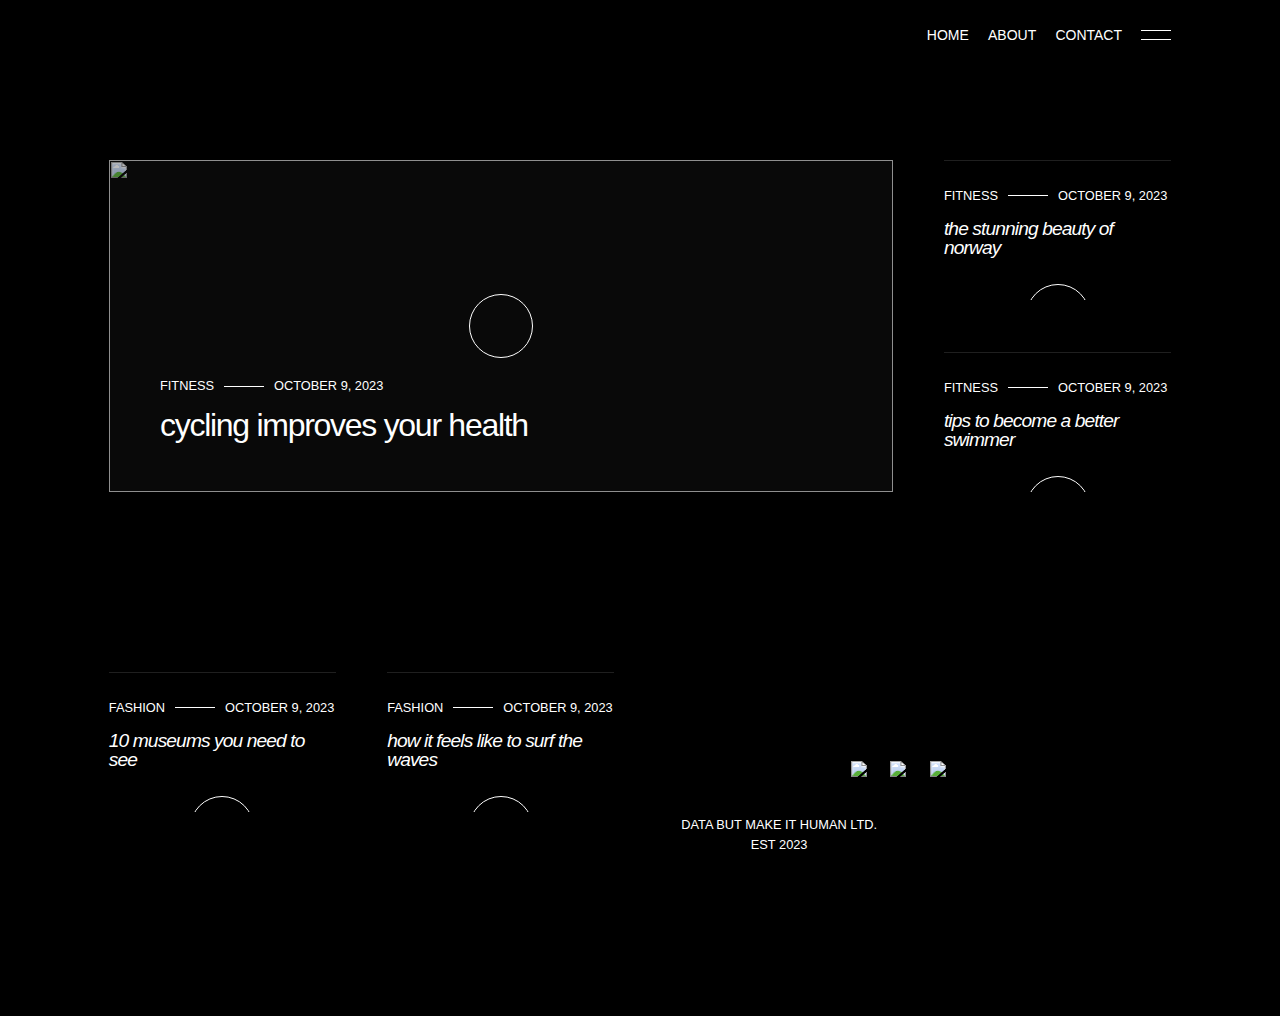
==== index.html @ ab01c40a "tabs updated. pages linked." ====
<!DOCTYPE html>
<html data-wf-domain="data-but-make-it-human.com" data-wf-page="65209054b1acf26632924b9d"
    data-wf-site="65209054b1acf26632924b4f">

<head>
    <meta charset="utf-8" />
    <title>Home | Data But Make It Human</title>
    <meta content="Home | Data But Make It Human" property="og:title" />
    <meta content="Home | Data But Make It Human" property="twitter:title" />
    <meta content="width=device-width, initial-scale=1" name="viewport" />
    <meta content="Webflow" name="generator" />
    <link
        href="css/style.css"
        rel="stylesheet" type="text/css" />
    <link href="https://fonts.googleapis.com" rel="preconnect" />
    <link href="https://fonts.gstatic.com" rel="preconnect" crossorigin="anonymous" />
    <script src="https://ajax.googleapis.com/ajax/libs/webfont/1.6.26/webfont.js" type="text/javascript"></script>
    <script type="text/javascript">
        WebFont.load({
            google: {
                families: ["Inter:regular,500,600,700", "League Spartan:regular"]
            }
        });
    </script>
    <script type="text/javascript">
        ! function (o, c) {
            var n = c.documentElement,
                t = " w-mod-";
            n.className += t + "js", ("ontouchstart" in o || o.DocumentTouch && c instanceof DocumentTouch) && (n
                .className += t + "touch")
        }(window, document);
    </script>
    <link href="https://uploads-ssl.webflow.com/65209054b1acf26632924b4f/65209054b1acf26632924c39_favicon.png"
        rel="shortcut icon" type="image/x-icon" />
    <link href="https://uploads-ssl.webflow.com/65209054b1acf26632924b4f/65209054b1acf26632924c3a_webclip.png"
        rel="apple-touch-icon" />
</head>

<body>
    <div>
        <div class="navbar"><a href="/index.html" class="hide-on-portrait w-inline-block"><img
                    src="https://uploads-ssl.webflow.com/65209054b1acf26632924b4f/65209ee79c62b75fd61c050f_DBMIH%20Web%20Logo%20Without%20Brain.png"
                    loading="lazy" width="Auto" alt="" class="nav-logo" /></a>
            <div class="align-horizontally"><a href="#" class="nav-link right-margin w-inline-block">
                    <div class="text-block">HOME</div>
                </a><a href="/about.html" target="_blank"
                    class="nav-link right-margin w-inline-block">
                    <div class="text-block-2">ABOUT</div>
                </a><a href="/contact.html" target="_blank"
                    class="nav-link right-margin hide-on-portrait w-inline-block">
                    <div class="text-block-3">CONTACT</div>
                </a>
                <div class="hamburger-wrap hide-on-portrait">
                    <div class="hamburger-bar top"></div>
                    <div class="hamburger-bar bottom"></div>
                </div>
            </div>
        </div>
        <div class="menu">
            <div class="menu-wrap">
                <div class="xs-margin">
                    <h2 class="_7-5vw-title _0-5-letter-spacing white _1">Search posts</h2>
                    <form action="/search" class="search w-form"><input type="search" class="search-input w-input"
                            maxlength="256" name="query" placeholder="Search by keyword and topic..." id="search"
                            required="" /><input type="submit" value="Search" class="button white w-button" /></form>
                </div>
                <div>
                    <h2 class="_7-5vw-title _0-5-letter-spacing white _2">Explore topic</h2>
                    <div class="_5-columns-grid _2vw-gap">
                        <div class="w-dyn-list">
                            <div role="list" class="w-dyn-items">
                                <div role="listitem" class="w-dyn-item"><a href="/category/books"
                                        class="category _1 w-inline-block">
                                        <div class="relative"><img
                                                src="https://uploads-ssl.webflow.com/65209054b1acf26632924bb5/65209054b1acf26632924ce2_toa-heftiba-C9WnRj-CZEk-unsplash.jpg"
                                                loading="lazy" alt="" class="_100-width" />
                                            <div class="hover-circle-wrapper">
                                                <div class="hover-circle"><img
                                                        src="https://uploads-ssl.webflow.com/610af3ee7c0d51075e13a0c1/610af3ee7c0d51cf7b13a134_arrow-top-right(24x24)%401x.svg"
                                                        loading="lazy" width="18" alt="" /></div>
                                            </div>
                                        </div>
                                        <h2 class="_2-5vw-title white small-margins">Books</h2>
                                        <p class="_100-paragraph white hide-on-mobile">Lorem Ipsum is simply dummy text
                                            of the printing and typesetting industry. </p>
                                    </a></div>
                            </div>
                        </div>
                        <div class="w-dyn-list">
                            <div role="list" class="w-dyn-items">
                                <div role="listitem" class="w-dyn-item"><a href="/category/fashion"
                                        class="category _2 w-inline-block">
                                        <div class="relative"><img
                                                src="https://uploads-ssl.webflow.com/65209054b1acf26632924bb5/65209054b1acf26632924ce4_christopher-campbell-wtZgw1nQ3FI-unsplash.jpg"
                                                loading="lazy" alt="" class="_100-width" />
                                            <div class="hover-circle-wrapper">
                                                <div class="hover-circle"><img
                                                        src="https://uploads-ssl.webflow.com/610af3ee7c0d51075e13a0c1/610af3ee7c0d51cf7b13a134_arrow-top-right(24x24)%401x.svg"
                                                        loading="lazy" width="18" alt="" /></div>
                                            </div>
                                        </div>
                                        <h2 class="_2-5vw-title white small-margins">Fashion</h2>
                                        <p class="_100-paragraph white hide-on-mobile">Lorem Ipsum is simply dummy text
                                            of the printing and typesetting industry. </p>
                                    </a></div>
                            </div>
                        </div>
                        <div class="w-dyn-list">
                            <div role="list" class="w-dyn-items">
                                <div role="listitem" class="w-dyn-item"><a href="/category/fitness"
                                        class="category _3 w-inline-block">
                                        <div class="relative"><img
                                                src="https://uploads-ssl.webflow.com/65209054b1acf26632924bb5/65209054b1acf26632924ce9_pexels-engin-akyurt-1478106%20(1)%201.jpg"
                                                loading="lazy" alt="" class="_100-width" />
                                            <div class="hover-circle-wrapper">
                                                <div class="hover-circle"><img
                                                        src="https://uploads-ssl.webflow.com/610af3ee7c0d51075e13a0c1/610af3ee7c0d51cf7b13a134_arrow-top-right(24x24)%401x.svg"
                                                        loading="lazy" width="18" alt="" /></div>
                                            </div>
                                        </div>
                                        <h2 class="_2-5vw-title white small-margins">Fitness</h2>
                                        <p class="_100-paragraph white hide-on-mobile">Lorem Ipsum is simply dummy text
                                            of the printing and typesetting industry. </p>
                                    </a></div>
                            </div>
                        </div>
                        <div class="w-dyn-list">
                            <div role="list" class="w-dyn-items">
                                <div role="listitem" class="w-dyn-item"><a href="/category/health"
                                        class="category _4 w-inline-block">
                                        <div class="relative"><img
                                                src="https://uploads-ssl.webflow.com/65209054b1acf26632924bb5/65209054b1acf26632924cea_dominik-kielbasa-JLwQktifkCk-unsplash.jpg"
                                                loading="lazy" alt="" class="_100-width" />
                                            <div class="hover-circle-wrapper">
                                                <div class="hover-circle"><img
                                                        src="https://uploads-ssl.webflow.com/610af3ee7c0d51075e13a0c1/610af3ee7c0d51cf7b13a134_arrow-top-right(24x24)%401x.svg"
                                                        loading="lazy" width="18" alt="" /></div>
                                            </div>
                                        </div>
                                        <h2 class="_2-5vw-title white small-margins">Health</h2>
                                        <p class="_100-paragraph white hide-on-mobile">Lorem Ipsum is simply dummy text
                                            of the printing and typesetting industry. </p>
                                    </a></div>
                            </div>
                        </div>
                        <div class="w-dyn-list">
                            <div role="list" class="w-dyn-items">
                                <div role="listitem" class="w-dyn-item"><a href="/category/travel"
                                        class="category _5 w-inline-block">
                                        <div class="relative"><img
                                                src="https://uploads-ssl.webflow.com/65209054b1acf26632924bb5/65209054b1acf26632924ce8_harley-davidson-bs1eqd6zSiU-unsplash%201.jpg"
                                                loading="lazy" alt="" class="_100-width" />
                                            <div class="hover-circle-wrapper">
                                                <div class="hover-circle"><img
                                                        src="https://uploads-ssl.webflow.com/610af3ee7c0d51075e13a0c1/610af3ee7c0d51cf7b13a134_arrow-top-right(24x24)%401x.svg"
                                                        loading="lazy" width="18" alt="" /></div>
                                            </div>
                                        </div>
                                        <h2 class="_2-5vw-title white small-margins">Travel</h2>
                                        <p class="_100-paragraph white hide-on-mobile">Lorem Ipsum is simply dummy text
                                            of the printing and typesetting industry. </p>
                                    </a></div>
                            </div>
                        </div>
                    </div>
                </div>
            </div>
        </div>
    </div>
    <div class="section">
        <div class="_4-columns-grid stretch">
            <div id="w-node-_664d36f4-d8a3-c188-8aca-8de0826e76ad-32924b9d" class="w-dyn-list">
                <div role="list" class="_100-height w-dyn-items">
                    <div role="listitem" class="_100-height w-dyn-item"><a href="/post/cycling"
                            class="blog-post one-row _100-height w-inline-block">
                            <div class="overflow-hidden"><img
                                    src="https://uploads-ssl.webflow.com/65209054b1acf26632924bb5/65209054b1acf26632924c16_vitor-pinto-7cqP6bcG7Ds-unsplash.jpg"
                                    loading="eager" alt="" class="_100-width _100-height" />
                                <div class="absolute-post-title-wrap">
                                    <div class="post-info">
                                        <div class="_1vw-text">Fitness</div>
                                        <div class="blog-info-line white-bkg"></div>
                                        <div class="_1vw-text">October 9, 2023</div>
                                    </div>
                                    <h2 class="_2-5vw-text">Cycling improves your health</h2>
                                </div>
                                <div class="overlay"></div>
                                <div class="hover-circle-wrapper">
                                    <div class="hover-circle"><img
                                            src="https://uploads-ssl.webflow.com/610af3ee7c0d51075e13a0c1/610af3ee7c0d51cf7b13a134_arrow-top-right(24x24)%401x.svg"
                                            loading="lazy" width="18" alt="" /></div>
                                </div>
                            </div>
                        </a></div>
                </div>
            </div>
            <div id="w-node-_4fa68f2b-cb74-ee9a-67e4-711fadbe76be-32924b9d" class="w-dyn-list">
                <div role="list" class="w-dyn-items">
                    <div role="listitem" class="_4vw-margin w-dyn-item"><a href="/post/beauty-of-norway"
                            class="blog-post w-inline-block">
                            <div class="text-wrap">
                                <div class="divider no-top-margin"></div>
                                <div class="post-info">
                                    <div class="_1vw-text">Fitness</div>
                                    <div class="blog-info-line"></div>
                                    <div class="_1vw-text">October 9, 2023</div>
                                </div>
                                <h2 class="_1-5vw-title">The stunning beauty of Norway</h2>
                            </div>
                            <div class="overflow-hidden"><img
                                    src="https://uploads-ssl.webflow.com/65209054b1acf26632924bb5/65209054b1acf26632924c31_pexels-gantas-vai%C4%8Diul%C4%97nas-1908647-(1).jpg"
                                    loading="eager" alt=""
                                    sizes="(max-width: 479px) 58vw, (max-width: 767px) 29vw, 18vw"
                                    srcset="https://uploads-ssl.webflow.com/65209054b1acf26632924bb5/65209054b1acf26632924c31_pexels-gantas-vai%25C4%258Diul%25C4%2597nas-1908647-(1)-p-1080.jpeg 1080w, https://uploads-ssl.webflow.com/65209054b1acf26632924bb5/65209054b1acf26632924c31_pexels-gantas-vai%25C4%258Diul%25C4%2597nas-1908647-(1)-p-1600.jpeg 1600w, https://uploads-ssl.webflow.com/65209054b1acf26632924bb5/65209054b1acf26632924c31_pexels-gantas-vai%25C4%258Diul%25C4%2597nas-1908647-(1)-p-2000.jpeg 2000w, https://uploads-ssl.webflow.com/65209054b1acf26632924bb5/65209054b1acf26632924c31_pexels-gantas-vai%C4%8Diul%C4%97nas-1908647-(1).jpg 2400w"
                                    class="_100-width" />
                                <div class="hover-circle-wrapper">
                                    <div class="hover-circle"><img
                                            src="https://uploads-ssl.webflow.com/610af3ee7c0d51075e13a0c1/610af3ee7c0d51cf7b13a134_arrow-top-right(24x24)%401x.svg"
                                            loading="lazy" width="18" alt="" /></div>
                                </div>
                            </div>
                        </a></div>
                    <div role="listitem" class="_4vw-margin w-dyn-item"><a href="/post/swimming-tips"
                            class="blog-post w-inline-block">
                            <div class="text-wrap">
                                <div class="divider no-top-margin"></div>
                                <div class="post-info">
                                    <div class="_1vw-text">Fitness</div>
                                    <div class="blog-info-line"></div>
                                    <div class="_1vw-text">October 9, 2023</div>
                                </div>
                                <h2 class="_1-5vw-title">Tips to become a better swimmer</h2>
                            </div>
                            <div class="overflow-hidden"><img
                                    src="https://uploads-ssl.webflow.com/65209054b1acf26632924bb5/65209054b1acf26632924c68_ospan-ali-L5-Vqgzjalk-unsplash.jpg"
                                    loading="eager" alt=""
                                    sizes="(max-width: 479px) 58vw, (max-width: 767px) 29vw, 18vw"
                                    srcset="https://uploads-ssl.webflow.com/65209054b1acf26632924bb5/65209054b1acf26632924c68_ospan-ali-L5-Vqgzjalk-unsplash-p-500.jpeg 500w, https://uploads-ssl.webflow.com/65209054b1acf26632924bb5/65209054b1acf26632924c68_ospan-ali-L5-Vqgzjalk-unsplash-p-1080.jpeg 1080w, https://uploads-ssl.webflow.com/65209054b1acf26632924bb5/65209054b1acf26632924c68_ospan-ali-L5-Vqgzjalk-unsplash-p-1600.jpeg 1600w, https://uploads-ssl.webflow.com/65209054b1acf26632924bb5/65209054b1acf26632924c68_ospan-ali-L5-Vqgzjalk-unsplash-p-2000.jpeg 2000w, https://uploads-ssl.webflow.com/65209054b1acf26632924bb5/65209054b1acf26632924c68_ospan-ali-L5-Vqgzjalk-unsplash.jpg 2400w"
                                    class="_100-width" />
                                <div class="hover-circle-wrapper">
                                    <div class="hover-circle"><img
                                            src="https://uploads-ssl.webflow.com/610af3ee7c0d51075e13a0c1/610af3ee7c0d51cf7b13a134_arrow-top-right(24x24)%401x.svg"
                                            loading="lazy" width="18" alt="" /></div>
                                </div>
                            </div>
                        </a></div>
                </div>
            </div>
        </div>
    </div>
    <div class="section">
        <div class="_4-columns-grid">
            <div id="w-node-_17bf4a37-f8fc-fe6b-e673-92554eb8c152-32924b9d" class="w-dyn-list">
                <div role="list" class="w-dyn-items">
                    <div role="listitem" class="w-dyn-item"><a href="/post/must-see-museums"
                            class="blog-post w-inline-block">
                            <div class="text-wrap">
                                <div class="divider no-top-margin"></div>
                                <div class="post-info">
                                    <div class="_1vw-text">Fashion</div>
                                    <div class="blog-info-line"></div>
                                    <div class="_1vw-text">October 9, 2023</div>
                                </div>
                                <h2 class="_1-5vw-title">10 Museums you need to see</h2>
                            </div>
                            <div class="overflow-hidden"><img
                                    src="https://uploads-ssl.webflow.com/65209054b1acf26632924bb5/65209054b1acf26632924cab_faizfajer-16tg31bVGlM-unsplash.jpg"
                                    loading="eager" alt="" class="_100-width" />
                                <div class="hover-circle-wrapper">
                                    <div class="hover-circle"><img
                                            src="https://uploads-ssl.webflow.com/610af3ee7c0d51075e13a0c1/610af3ee7c0d51cf7b13a134_arrow-top-right(24x24)%401x.svg"
                                            loading="lazy" width="18" alt="" /></div>
                                </div>
                            </div>
                        </a></div>
                </div>
            </div>
            <div id="w-node-_10b4b7e4-6897-9c76-c3dc-a02754f8d951-32924b9d" class="w-dyn-list">
                <div role="list" class="w-dyn-items">
                    <div role="listitem" class="w-dyn-item"><a href="/post/surfing" class="blog-post w-inline-block">
                            <div class="text-wrap">
                                <div class="divider no-top-margin"></div>
                                <div class="post-info">
                                    <div class="_1vw-text">Fashion</div>
                                    <div class="blog-info-line"></div>
                                    <div class="_1vw-text">October 9, 2023</div>
                                </div>
                                <h2 class="_1-5vw-title">How it feels like to surf the waves</h2>
                            </div>
                            <div class="overflow-hidden"><img
                                    src="https://uploads-ssl.webflow.com/65209054b1acf26632924bb5/65209054b1acf26632924cc1_ivan-torres-tda8HXUyaSk-unsplash.jpg"
                                    loading="eager" alt=""
                                    sizes="(max-width: 479px) 60vw, (max-width: 767px) 30vw, (max-width: 991px) 19vw, 18vw"
                                    srcset="https://uploads-ssl.webflow.com/65209054b1acf26632924bb5/65209054b1acf26632924cc1_ivan-torres-tda8HXUyaSk-unsplash-p-500.jpeg 500w, https://uploads-ssl.webflow.com/65209054b1acf26632924bb5/65209054b1acf26632924cc1_ivan-torres-tda8HXUyaSk-unsplash-p-1080.jpeg 1080w, https://uploads-ssl.webflow.com/65209054b1acf26632924bb5/65209054b1acf26632924cc1_ivan-torres-tda8HXUyaSk-unsplash-p-1600.jpeg 1600w, https://uploads-ssl.webflow.com/65209054b1acf26632924bb5/65209054b1acf26632924cc1_ivan-torres-tda8HXUyaSk-unsplash-p-2000.jpeg 2000w, https://uploads-ssl.webflow.com/65209054b1acf26632924bb5/65209054b1acf26632924cc1_ivan-torres-tda8HXUyaSk-unsplash.jpg 2400w"
                                    class="_100-width" />
                                <div class="hover-circle-wrapper">
                                    <div class="hover-circle"><img
                                            src="https://uploads-ssl.webflow.com/610af3ee7c0d51075e13a0c1/610af3ee7c0d51cf7b13a134_arrow-top-right(24x24)%401x.svg"
                                            loading="lazy" width="18" alt="" /></div>
                                </div>
                            </div>
                        </a></div>
                </div>
            </div>
      <!--      <div id="w-node-_5b819e2f-a7d6-df9f-82d7-fa37722b864a-32924b9d" class="w-dyn-list">
                <div class="w-dyn-empty">
                    <div>No items found.</div>
                </div>
            </div>
            <div id="w-node-_48f92270-4220-c36e-b861-7d1d188874c2-32924b9d" class="w-dyn-list">
                <div class="w-dyn-empty">
                    <div>No items found.</div>
                </div>
            </div>
            <div id="w-node-cdf0b346-43eb-ca98-3663-152b00ddcfa8-32924b9d" class="w-dyn-list">
                <div class="w-dyn-empty">
                    <div>No items found.</div>
                </div>
            </div>
            <div id="w-node-_7da8c6f9-eb99-77cd-56e6-27dfcfb5a7f8-32924b9d" class="w-dyn-list">
                <div class="w-dyn-empty">
                    <div>No items found.</div>
                </div>
            </div>
            <div id="w-node-_45bc1244-dcfb-75d7-13e8-e5fdec13eaa6-32924b9d" class="w-dyn-list">
                <div class="w-dyn-empty">
                    <div>No items found.</div>
                </div>
            </div>
            <div id="w-node-_976df163-b650-f147-1ffa-05d24c9b71f3-32924b9d" class="w-dyn-list">
                <div class="w-dyn-empty">
                    <div>No items found.</div>
                </div>
            </div>
            <div id="w-node-_456c5169-e999-a855-234a-0776b4f1b598-32924b9d" class="w-dyn-list">
                <div class="w-dyn-empty">
                    <div>No items found.</div>
                </div>
            </div>
            <div id="w-node-d3b40548-83d4-5e8c-4695-ba32ff565af6-32924b9d" class="w-dyn-list">
                <div class="w-dyn-empty">
                    <div>No items found.</div>
                </div>
            </div>
            <div id="w-node-dd6c5bdc-a3e1-29a0-50c0-940b406198c3-32924b9d" class="w-dyn-list">
                <div class="w-dyn-empty">
                    <div>No items found.</div>
                </div>
            </div>
            <div id="w-node-_5d03925b-1a51-ea94-3ab9-9e35dcd84482-32924b9d" class="w-dyn-list">
                <div class="w-dyn-empty">
                    <div>No items found.</div>
                </div>
            </div>
        </div>
    </div> -->
    <div class="section black">
        <div class="footer-grid">
            <div class="footer-column"><a href="/" target="_blank" aria-current="page"
                    class="footer-link-block w-inline-block w--current">
                    <p class="_1-125vw-paragraph">Home</p>
                    <div class="underline"></div>
                </a></div>
            <div class="footer-column"><a href="/about/demo-1" target="_blank" class="footer-link-block w-inline-block">
                    <p class="_1-125vw-paragraph">About</p>
                    <div class="underline"></div>
                </a></div>
            <div class="footer-column"><a href="/contact/demo-1" target="_blank"
                    class="footer-link-block w-inline-block">
                    <p class="_1-125vw-paragraph">Contact</p>
                    <div class="underline"></div>
                </a></div>
            <div class="footer-column">
                <div class="social-media-links"><a href="https://facebook.com" target="_blank"
                        class="social-link w-inline-block"><img
                            src="https://uploads-ssl.webflow.com/610af3ee7c0d51075e13a0c1/610af3ee7c0d517f7b13a141_facebook.svg"
                            height="20" width="20" alt="Facebook" /></a><a href="https://instagram.com" target="_blank"
                        class="social-link w-inline-block"><img
                            src="https://uploads-ssl.webflow.com/610af3ee7c0d51075e13a0c1/610af3ee7c0d5121ee13a143_instagram.svg"
                            height="20" width="20" alt="Twitter" /></a><a href="https://twitter.com" target="_blank"
                        class="social-link w-inline-block"><img
                            src="https://uploads-ssl.webflow.com/610af3ee7c0d51075e13a0c1/610af3ee7c0d51c03213a142_twitter.svg"
                            height="20" width="20" alt="Medium" /></a></div>
            </div>
        </div>
        <div class="footer-text">DATA BUT MAKE IT HUMAN LTD.<br />EST 2023</div>
    </div>
    <script src="js/script.js"
        type="text/javascript" integrity="sha256-9/aliU8dGd2tb6OSsuzixeV4y/faTqgFtohetphbbj0=" crossorigin="anonymous">
    </script>
    <script src="https://uploads-ssl.webflow.com/65209054b1acf26632924b4f/js/webflow.a72519429.js"
        type="text/javascript"></script>
</body>

</html>
---- css/style.css ----
html {
    -ms-text-size-adjust: 100%;
    -webkit-text-size-adjust: 100%;
    font-family: sans-serif;
  }
  
  body {
    margin: 0;
  }
  
  article, aside, details, figcaption, figure, footer, header, hgroup, main, menu, nav, section, summary {
    display: block;
  }
  
  audio, canvas, progress, video {
    vertical-align: baseline;
    display: inline-block;
  }
  
  audio:not([controls]) {
    height: 0;
    display: none;
  }
  
  [hidden], template {
    display: none;
  }
  
  a {
    background-color: rgba(0, 0, 0, 0);
  }
  
  a:active, a:hover {
    outline: 0;
  }
  
  abbr[title] {
    border-bottom: 1px dotted;
  }
  
  b, strong {
    font-weight: bold;
  }
  
  dfn {
    font-style: italic;
  }
  
  h1 {
    margin: .67em 0;
    font-size: 2em;
  }
  
  mark {
    color: #000;
    background: #ff0;
  }
  
  small {
    font-size: 80%;
  }
  
  sub, sup {
    vertical-align: baseline;
    font-size: 75%;
    line-height: 0;
    position: relative;
  }
  
  sup {
    top: -.5em;
  }
  
  sub {
    bottom: -.25em;
  }
  
  img {
    border: 0;
  }
  
  svg:not(:root) {
    overflow: hidden;
  }
  
  figure {
    margin: 1em 40px;
  }
  
  hr {
    box-sizing: content-box;
    height: 0;
  }
  
  pre {
    overflow: auto;
  }
  
  code, kbd, pre, samp {
    font-family: monospace;
    font-size: 1em;
  }
  
  button, input, optgroup, select, textarea {
    color: inherit;
    font: inherit;
    margin: 0;
  }
  
  button {
    overflow: visible;
  }
  
  button, select {
    text-transform: none;
  }
  
  button, html input[type="button"], input[type="reset"] {
    -webkit-appearance: button;
    cursor: pointer;
  }
  
  button[disabled], html input[disabled] {
    cursor: default;
  }
  
  button::-moz-focus-inner, input::-moz-focus-inner {
    border: 0;
    padding: 0;
  }
  
  input {
    line-height: normal;
  }
  
  input[type="checkbox"], input[type="radio"] {
    box-sizing: border-box;
    padding: 0;
  }
  
  input[type="number"]::-webkit-inner-spin-button, input[type="number"]::-webkit-outer-spin-button {
    height: auto;
  }
  
  input[type="search"] {
    -webkit-appearance: none;
  }
  
  input[type="search"]::-webkit-search-cancel-button, input[type="search"]::-webkit-search-decoration {
    -webkit-appearance: none;
  }
  
  fieldset {
    border: 1px solid silver;
    margin: 0 2px;
    padding: .35em .625em .75em;
  }
  
  legend {
    border: 0;
    padding: 0;
  }
  
  textarea {
    overflow: auto;
  }
  
  optgroup {
    font-weight: bold;
  }
  
  table {
    border-collapse: collapse;
    border-spacing: 0;
  }
  
  td, th {
    padding: 0;
  }
  
  @font-face {
    font-family: webflow-icons;
    src: url("[data-uri]") format("truetype");
    font-weight: normal;
    font-style: normal;
  }
  
  [class^="w-icon-"], [class*=" w-icon-"] {
    speak: none;
    font-variant: normal;
    text-transform: none;
    -webkit-font-smoothing: antialiased;
    -moz-osx-font-smoothing: grayscale;
    font-style: normal;
    font-weight: normal;
    line-height: 1;
    font-family: webflow-icons !important;
  }
  
  .w-icon-slider-right:before {
    content: "î˜€";
  }
  
  .w-icon-slider-left:before {
    content: "î˜";
  }
  
  .w-icon-nav-menu:before {
    content: "î˜‚";
  }
  
  .w-icon-arrow-down:before, .w-icon-dropdown-toggle:before {
    content: "î˜ƒ";
  }
  
  .w-icon-file-upload-remove:before {
    content: "î¤€";
  }
  
  .w-icon-file-upload-icon:before {
    content: "î¤ƒ";
  }
  
  * {
    box-sizing: border-box;
  }
  
  html {
    height: 100%;
  }
  
  body {
    min-height: 100%;
    color: #333;
    background-color: #fff;
    margin: 0;
    font-family: Arial, sans-serif;
    font-size: 14px;
    line-height: 20px;
  }
  
  img {
    max-width: 100%;
    vertical-align: middle;
    display: inline-block;
  }
  
  html.w-mod-touch * {
    background-attachment: scroll !important;
  }
  
  .w-block {
    display: block;
  }
  
  .w-inline-block {
    max-width: 100%;
    display: inline-block;
  }
  
  .w-clearfix:before, .w-clearfix:after {
    content: " ";
    grid-area: 1 / 1 / 2 / 2;
    display: table;
  }
  
  .w-clearfix:after {
    clear: both;
  }
  
  .w-hidden {
    display: none;
  }
  
  .w-button {
    color: #fff;
    line-height: inherit;
    cursor: pointer;
    background-color: #3898ec;
    border: 0;
    border-radius: 0;
    padding: 9px 15px;
    text-decoration: none;
    display: inline-block;
  }
  
  input.w-button {
    -webkit-appearance: button;
  }
  
  html[data-w-dynpage] [data-w-cloak] {
    color: rgba(0, 0, 0, 0) !important;
  }
  
  .w-webflow-badge, .w-webflow-badge * {
    z-index: auto;
    visibility: visible;
    box-sizing: border-box;
    width: auto;
    height: auto;
    max-height: none;
    max-width: none;
    min-height: 0;
    min-width: 0;
    float: none;
    clear: none;
    box-shadow: none;
    opacity: 1;
    direction: ltr;
    font-family: inherit;
    font-weight: inherit;
    color: inherit;
    font-size: inherit;
    line-height: inherit;
    font-style: inherit;
    font-variant: inherit;
    text-align: inherit;
    letter-spacing: inherit;
    -webkit-text-decoration: inherit;
    text-decoration: inherit;
    text-indent: 0;
    text-transform: inherit;
    text-shadow: none;
    font-smoothing: auto;
    vertical-align: baseline;
    cursor: inherit;
    white-space: inherit;
    word-break: normal;
    word-spacing: normal;
    word-wrap: normal;
    background: none;
    border: 0 rgba(0, 0, 0, 0);
    border-radius: 0;
    margin: 0;
    padding: 0;
    list-style-type: disc;
    transition: none;
    display: block;
    position: static;
    top: auto;
    bottom: auto;
    left: auto;
    right: auto;
    overflow: visible;
    transform: none;
  }
  
  .w-webflow-badge {
    white-space: nowrap;
    cursor: pointer;
    box-shadow: 0 0 0 1px rgba(0, 0, 0, .1), 0 1px 3px rgba(0, 0, 0, .1);
    visibility: visible !important;
    z-index: 2147483647 !important;
    color: #aaadb0 !important;
    opacity: 1 !important;
    width: auto !important;
    height: auto !important;
    background-color: #fff !important;
    border-radius: 3px !important;
    margin: 0 !important;
    padding: 6px 8px 6px 6px !important;
    font-size: 12px !important;
    line-height: 14px !important;
    text-decoration: none !important;
    display: inline-block !important;
    position: fixed !important;
    top: auto !important;
    bottom: 12px !important;
    left: auto !important;
    right: 12px !important;
    overflow: visible !important;
    transform: none !important;
  }
  
  .w-webflow-badge > img {
    visibility: visible !important;
    opacity: 1 !important;
    vertical-align: middle !important;
    display: inline-block !important;
  }
  
  h1, h2, h3, h4, h5, h6 {
    margin-bottom: 10px;
    font-weight: bold;
  }
  
  h1 {
    margin-top: 20px;
    font-size: 38px;
    line-height: 44px;
  }
  
  h2 {
    margin-top: 20px;
    font-size: 32px;
    line-height: 36px;
  }
  
  h3 {
    margin-top: 20px;
    font-size: 24px;
    line-height: 30px;
  }
  
  h4 {
    margin-top: 10px;
    font-size: 18px;
    line-height: 24px;
  }
  
  h5 {
    margin-top: 10px;
    font-size: 14px;
    line-height: 20px;
  }
  
  h6 {
    margin-top: 10px;
    font-size: 12px;
    line-height: 18px;
  }
  
  p {
    margin-top: 0;
    margin-bottom: 10px;
  }
  
  blockquote {
    border-left: 5px solid #e2e2e2;
    margin: 0 0 10px;
    padding: 10px 20px;
    font-size: 18px;
    line-height: 22px;
  }
  
  figure {
    margin: 0 0 10px;
  }
  
  figcaption {
    text-align: center;
    margin-top: 5px;
  }
  
  ul, ol {
    margin-top: 0;
    margin-bottom: 10px;
    padding-left: 40px;
  }
  
  .w-list-unstyled {
    padding-left: 0;
    list-style: none;
  }
  
  .w-embed:before, .w-embed:after {
    content: " ";
    grid-area: 1 / 1 / 2 / 2;
    display: table;
  }
  
  .w-embed:after {
    clear: both;
  }
  
  .w-video {
    width: 100%;
    padding: 0;
    position: relative;
  }
  
  .w-video iframe, .w-video object, .w-video embed {
    width: 100%;
    height: 100%;
    border: none;
    position: absolute;
    top: 0;
    left: 0;
  }
  
  fieldset {
    border: 0;
    margin: 0;
    padding: 0;
  }
  
  button, [type="button"], [type="reset"] {
    cursor: pointer;
    -webkit-appearance: button;
    border: 0;
  }
  
  .w-form {
    margin: 0 0 15px;
  }
  
  .w-form-done {
    text-align: center;
    background-color: #ddd;
    padding: 20px;
    display: none;
  }
  
  .w-form-fail {
    background-color: #ffdede;
    margin-top: 10px;
    padding: 10px;
    display: none;
  }
  
  label {
    margin-bottom: 5px;
    font-weight: bold;
    display: block;
  }
  
  .w-input, .w-select {
    width: 100%;
    height: 38px;
    color: #333;
    vertical-align: middle;
    background-color: #fff;
    border: 1px solid #ccc;
    margin-bottom: 10px;
    padding: 8px 12px;
    font-size: 14px;
    line-height: 1.42857;
    display: block;
  }
  
  .w-input:-moz-placeholder, .w-select:-moz-placeholder {
    color: #999;
  }
  
  .w-input::-moz-placeholder, .w-select::-moz-placeholder {
    color: #999;
    opacity: 1;
  }
  
  .w-input::-webkit-input-placeholder, .w-select::-webkit-input-placeholder {
    color: #999;
  }
  
  .w-input:focus, .w-select:focus {
    border-color: #3898ec;
    outline: 0;
  }
  
  .w-input[disabled], .w-select[disabled], .w-input[readonly], .w-select[readonly], fieldset[disabled] .w-input, fieldset[disabled] .w-select {
    cursor: not-allowed;
  }
  
  .w-input[disabled]:not(.w-input-disabled), .w-select[disabled]:not(.w-input-disabled), .w-input[readonly], .w-select[readonly], fieldset[disabled]:not(.w-input-disabled) .w-input, fieldset[disabled]:not(.w-input-disabled) .w-select {
    background-color: #eee;
  }
  
  textarea.w-input, textarea.w-select {
    height: auto;
  }
  
  .w-select {
    background-color: #f3f3f3;
  }
  
  .w-select[multiple] {
    height: auto;
  }
  
  .w-form-label {
    cursor: pointer;
    margin-bottom: 0;
    font-weight: normal;
    display: inline-block;
  }
  
  .w-radio {
    margin-bottom: 5px;
    padding-left: 20px;
    display: block;
  }
  
  .w-radio:before, .w-radio:after {
    content: " ";
    grid-area: 1 / 1 / 2 / 2;
    display: table;
  }
  
  .w-radio:after {
    clear: both;
  }
  
  .w-radio-input {
    float: left;
    margin: 3px 0 0 -20px;
    line-height: normal;
  }
  
  .w-file-upload {
    margin-bottom: 10px;
    display: block;
  }
  
  .w-file-upload-input {
    width: .1px;
    height: .1px;
    opacity: 0;
    z-index: -100;
    position: absolute;
    overflow: hidden;
  }
  
  .w-file-upload-default, .w-file-upload-uploading, .w-file-upload-success {
    color: #333;
    display: inline-block;
  }
  
  .w-file-upload-error {
    margin-top: 10px;
    display: block;
  }
  
  .w-file-upload-default.w-hidden, .w-file-upload-uploading.w-hidden, .w-file-upload-error.w-hidden, .w-file-upload-success.w-hidden {
    display: none;
  }
  
  .w-file-upload-uploading-btn {
    cursor: pointer;
    background-color: #fafafa;
    border: 1px solid #ccc;
    margin: 0;
    padding: 8px 12px;
    font-size: 14px;
    font-weight: normal;
    display: flex;
  }
  
  .w-file-upload-file {
    background-color: #fafafa;
    border: 1px solid #ccc;
    flex-grow: 1;
    justify-content: space-between;
    margin: 0;
    padding: 8px 9px 8px 11px;
    display: flex;
  }
  
  .w-file-upload-file-name {
    font-size: 14px;
    font-weight: normal;
    display: block;
  }
  
  .w-file-remove-link {
    width: auto;
    height: auto;
    cursor: pointer;
    margin-top: 3px;
    margin-left: 10px;
    padding: 3px;
    display: block;
  }
  
  .w-icon-file-upload-remove {
    margin: auto;
    font-size: 10px;
  }
  
  .w-file-upload-error-msg {
    color: #ea384c;
    padding: 2px 0;
    display: inline-block;
  }
  
  .w-file-upload-info {
    padding: 0 12px;
    line-height: 38px;
    display: inline-block;
  }
  
  .w-file-upload-label {
    cursor: pointer;
    background-color: #fafafa;
    border: 1px solid #ccc;
    margin: 0;
    padding: 8px 12px;
    font-size: 14px;
    font-weight: normal;
    display: inline-block;
  }
  
  .w-icon-file-upload-icon, .w-icon-file-upload-uploading {
    width: 20px;
    margin-right: 8px;
    display: inline-block;
  }
  
  .w-icon-file-upload-uploading {
    height: 20px;
  }
  
  .w-container {
    max-width: 940px;
    margin-left: auto;
    margin-right: auto;
  }
  
  .w-container:before, .w-container:after {
    content: " ";
    grid-area: 1 / 1 / 2 / 2;
    display: table;
  }
  
  .w-container:after {
    clear: both;
  }
  
  .w-container .w-row {
    margin-left: -10px;
    margin-right: -10px;
  }
  
  .w-row:before, .w-row:after {
    content: " ";
    grid-area: 1 / 1 / 2 / 2;
    display: table;
  }
  
  .w-row:after {
    clear: both;
  }
  
  .w-row .w-row {
    margin-left: 0;
    margin-right: 0;
  }
  
  .w-col {
    float: left;
    width: 100%;
    min-height: 1px;
    padding-left: 10px;
    padding-right: 10px;
    position: relative;
  }
  
  .w-col .w-col {
    padding-left: 0;
    padding-right: 0;
  }
  
  .w-col-1 {
    width: 8.33333%;
  }
  
  .w-col-2 {
    width: 16.6667%;
  }
  
  .w-col-3 {
    width: 25%;
  }
  
  .w-col-4 {
    width: 33.3333%;
  }
  
  .w-col-5 {
    width: 41.6667%;
  }
  
  .w-col-6 {
    width: 50%;
  }
  
  .w-col-7 {
    width: 58.3333%;
  }
  
  .w-col-8 {
    width: 66.6667%;
  }
  
  .w-col-9 {
    width: 75%;
  }
  
  .w-col-10 {
    width: 83.3333%;
  }
  
  .w-col-11 {
    width: 91.6667%;
  }
  
  .w-col-12 {
    width: 100%;
  }
  
  .w-hidden-main {
    display: none !important;
  }
  
  @media screen and (max-width: 991px) {
    .w-container {
      max-width: 728px;
    }
  
    .w-hidden-main {
      display: inherit !important;
    }
  
    .w-hidden-medium {
      display: none !important;
    }
  
    .w-col-medium-1 {
      width: 8.33333%;
    }
  
    .w-col-medium-2 {
      width: 16.6667%;
    }
  
    .w-col-medium-3 {
      width: 25%;
    }
  
    .w-col-medium-4 {
      width: 33.3333%;
    }
  
    .w-col-medium-5 {
      width: 41.6667%;
    }
  
    .w-col-medium-6 {
      width: 50%;
    }
  
    .w-col-medium-7 {
      width: 58.3333%;
    }
  
    .w-col-medium-8 {
      width: 66.6667%;
    }
  
    .w-col-medium-9 {
      width: 75%;
    }
  
    .w-col-medium-10 {
      width: 83.3333%;
    }
  
    .w-col-medium-11 {
      width: 91.6667%;
    }
  
    .w-col-medium-12 {
      width: 100%;
    }
  
    .w-col-stack {
      width: 100%;
      left: auto;
      right: auto;
    }
  }
  
  @media screen and (max-width: 767px) {
    .w-hidden-main, .w-hidden-medium {
      display: inherit !important;
    }
  
    .w-hidden-small {
      display: none !important;
    }
  
    .w-row, .w-container .w-row {
      margin-left: 0;
      margin-right: 0;
    }
  
    .w-col {
      width: 100%;
      left: auto;
      right: auto;
    }
  
    .w-col-small-1 {
      width: 8.33333%;
    }
  
    .w-col-small-2 {
      width: 16.6667%;
    }
  
    .w-col-small-3 {
      width: 25%;
    }
  
    .w-col-small-4 {
      width: 33.3333%;
    }
  
    .w-col-small-5 {
      width: 41.6667%;
    }
  
    .w-col-small-6 {
      width: 50%;
    }
  
    .w-col-small-7 {
      width: 58.3333%;
    }
  
    .w-col-small-8 {
      width: 66.6667%;
    }
  
    .w-col-small-9 {
      width: 75%;
    }
  
    .w-col-small-10 {
      width: 83.3333%;
    }
  
    .w-col-small-11 {
      width: 91.6667%;
    }
  
    .w-col-small-12 {
      width: 100%;
    }
  }
  
  @media screen and (max-width: 479px) {
    .w-container {
      max-width: none;
    }
  
    .w-hidden-main, .w-hidden-medium, .w-hidden-small {
      display: inherit !important;
    }
  
    .w-hidden-tiny {
      display: none !important;
    }
  
    .w-col {
      width: 100%;
    }
  
    .w-col-tiny-1 {
      width: 8.33333%;
    }
  
    .w-col-tiny-2 {
      width: 16.6667%;
    }
  
    .w-col-tiny-3 {
      width: 25%;
    }
  
    .w-col-tiny-4 {
      width: 33.3333%;
    }
  
    .w-col-tiny-5 {
      width: 41.6667%;
    }
  
    .w-col-tiny-6 {
      width: 50%;
    }
  
    .w-col-tiny-7 {
      width: 58.3333%;
    }
  
    .w-col-tiny-8 {
      width: 66.6667%;
    }
  
    .w-col-tiny-9 {
      width: 75%;
    }
  
    .w-col-tiny-10 {
      width: 83.3333%;
    }
  
    .w-col-tiny-11 {
      width: 91.6667%;
    }
  
    .w-col-tiny-12 {
      width: 100%;
    }
  }
  
  .w-widget {
    position: relative;
  }
  
  .w-widget-map {
    width: 100%;
    height: 400px;
  }
  
  .w-widget-map label {
    width: auto;
    display: inline;
  }
  
  .w-widget-map img {
    max-width: inherit;
  }
  
  .w-widget-map .gm-style-iw {
    text-align: center;
  }
  
  .w-widget-map .gm-style-iw > button {
    display: none !important;
  }
  
  .w-widget-twitter {
    overflow: hidden;
  }
  
  .w-widget-twitter-count-shim {
    vertical-align: top;
    width: 28px;
    height: 20px;
    text-align: center;
    background: #fff;
    border: 1px solid #758696;
    border-radius: 3px;
    display: inline-block;
    position: relative;
  }
  
  .w-widget-twitter-count-shim * {
    pointer-events: none;
    -webkit-user-select: none;
    -ms-user-select: none;
    user-select: none;
  }
  
  .w-widget-twitter-count-shim .w-widget-twitter-count-inner {
    text-align: center;
    color: #999;
    font-family: serif;
    font-size: 15px;
    line-height: 12px;
    position: relative;
  }
  
  .w-widget-twitter-count-shim .w-widget-twitter-count-clear {
    display: block;
    position: relative;
  }
  
  .w-widget-twitter-count-shim.w--large {
    width: 36px;
    height: 28px;
  }
  
  .w-widget-twitter-count-shim.w--large .w-widget-twitter-count-inner {
    font-size: 18px;
    line-height: 18px;
  }
  
  .w-widget-twitter-count-shim:not(.w--vertical) {
    margin-left: 5px;
    margin-right: 8px;
  }
  
  .w-widget-twitter-count-shim:not(.w--vertical).w--large {
    margin-left: 6px;
  }
  
  .w-widget-twitter-count-shim:not(.w--vertical):before, .w-widget-twitter-count-shim:not(.w--vertical):after {
    content: " ";
    height: 0;
    width: 0;
    pointer-events: none;
    border: solid rgba(0, 0, 0, 0);
    position: absolute;
    top: 50%;
    left: 0;
  }
  
  .w-widget-twitter-count-shim:not(.w--vertical):before {
    border-width: 4px;
    border-color: rgba(117, 134, 150, 0) #5d6c7b rgba(117, 134, 150, 0) rgba(117, 134, 150, 0);
    margin-top: -4px;
    margin-left: -9px;
  }
  
  .w-widget-twitter-count-shim:not(.w--vertical).w--large:before {
    border-width: 5px;
    margin-top: -5px;
    margin-left: -10px;
  }
  
  .w-widget-twitter-count-shim:not(.w--vertical):after {
    border-width: 4px;
    border-color: rgba(255, 255, 255, 0) #fff rgba(255, 255, 255, 0) rgba(255, 255, 255, 0);
    margin-top: -4px;
    margin-left: -8px;
  }
  
  .w-widget-twitter-count-shim:not(.w--vertical).w--large:after {
    border-width: 5px;
    margin-top: -5px;
    margin-left: -9px;
  }
  
  .w-widget-twitter-count-shim.w--vertical {
    width: 61px;
    height: 33px;
    margin-bottom: 8px;
  }
  
  .w-widget-twitter-count-shim.w--vertical:before, .w-widget-twitter-count-shim.w--vertical:after {
    content: " ";
    height: 0;
    width: 0;
    pointer-events: none;
    border: solid rgba(0, 0, 0, 0);
    position: absolute;
    top: 100%;
    left: 50%;
  }
  
  .w-widget-twitter-count-shim.w--vertical:before {
    border-width: 5px;
    border-color: #5d6c7b rgba(117, 134, 150, 0) rgba(117, 134, 150, 0);
    margin-left: -5px;
  }
  
  .w-widget-twitter-count-shim.w--vertical:after {
    border-width: 4px;
    border-color: #fff rgba(255, 255, 255, 0) rgba(255, 255, 255, 0);
    margin-left: -4px;
  }
  
  .w-widget-twitter-count-shim.w--vertical .w-widget-twitter-count-inner {
    font-size: 18px;
    line-height: 22px;
  }
  
  .w-widget-twitter-count-shim.w--vertical.w--large {
    width: 76px;
  }
  
  .w-background-video {
    height: 500px;
    color: #fff;
    position: relative;
    overflow: hidden;
  }
  
  .w-background-video > video {
    width: 100%;
    height: 100%;
    object-fit: cover;
    z-index: -100;
    background-position: 50%;
    background-size: cover;
    margin: auto;
    position: absolute;
    top: -100%;
    bottom: -100%;
    left: -100%;
    right: -100%;
  }
  
  .w-background-video > video::-webkit-media-controls-start-playback-button {
    -webkit-appearance: none;
    display: none !important;
  }
  
  .w-background-video--control {
    background-color: rgba(0, 0, 0, 0);
    padding: 0;
    position: absolute;
    bottom: 1em;
    right: 1em;
  }
  
  .w-background-video--control > [hidden] {
    display: none !important;
  }
  
  .w-slider {
    height: 300px;
    text-align: center;
    clear: both;
    -webkit-tap-highlight-color: rgba(0, 0, 0, 0);
    tap-highlight-color: rgba(0, 0, 0, 0);
    background: #ddd;
    position: relative;
  }
  
  .w-slider-mask {
    z-index: 1;
    height: 100%;
    white-space: nowrap;
    display: block;
    position: relative;
    left: 0;
    right: 0;
    overflow: hidden;
  }
  
  .w-slide {
    vertical-align: top;
    width: 100%;
    height: 100%;
    white-space: normal;
    text-align: left;
    display: inline-block;
    position: relative;
  }
  
  .w-slider-nav {
    z-index: 2;
    height: 40px;
    text-align: center;
    -webkit-tap-highlight-color: rgba(0, 0, 0, 0);
    tap-highlight-color: rgba(0, 0, 0, 0);
    margin: auto;
    padding-top: 10px;
    position: absolute;
    top: auto;
    bottom: 0;
    left: 0;
    right: 0;
  }
  
  .w-slider-nav.w-round > div {
    border-radius: 100%;
  }
  
  .w-slider-nav.w-num > div {
    width: auto;
    height: auto;
    font-size: inherit;
    line-height: inherit;
    padding: .2em .5em;
  }
  
  .w-slider-nav.w-shadow > div {
    box-shadow: 0 0 3px rgba(51, 51, 51, .4);
  }
  
  .w-slider-nav-invert {
    color: #fff;
  }
  
  .w-slider-nav-invert > div {
    background-color: rgba(34, 34, 34, .4);
  }
  
  .w-slider-nav-invert > div.w-active {
    background-color: #222;
  }
  
  .w-slider-dot {
    width: 1em;
    height: 1em;
    cursor: pointer;
    background-color: rgba(255, 255, 255, .4);
    margin: 0 3px .5em;
    transition: background-color .1s, color .1s;
    display: inline-block;
    position: relative;
  }
  
  .w-slider-dot.w-active {
    background-color: #fff;
  }
  
  .w-slider-dot:focus {
    outline: none;
    box-shadow: 0 0 0 2px #fff;
  }
  
  .w-slider-dot:focus.w-active {
    box-shadow: none;
  }
  
  .w-slider-arrow-left, .w-slider-arrow-right {
    width: 80px;
    cursor: pointer;
    color: #fff;
    -webkit-tap-highlight-color: rgba(0, 0, 0, 0);
    tap-highlight-color: rgba(0, 0, 0, 0);
    -webkit-user-select: none;
    -ms-user-select: none;
    user-select: none;
    margin: auto;
    font-size: 40px;
    position: absolute;
    top: 0;
    bottom: 0;
    left: 0;
    right: 0;
    overflow: hidden;
  }
  
  .w-slider-arrow-left [class^="w-icon-"], .w-slider-arrow-right [class^="w-icon-"], .w-slider-arrow-left [class*=" w-icon-"], .w-slider-arrow-right [class*=" w-icon-"] {
    position: absolute;
  }
  
  .w-slider-arrow-left:focus, .w-slider-arrow-right:focus {
    outline: 0;
  }
  
  .w-slider-arrow-left {
    z-index: 3;
    right: auto;
  }
  
  .w-slider-arrow-right {
    z-index: 4;
    left: auto;
  }
  
  .w-icon-slider-left, .w-icon-slider-right {
    width: 1em;
    height: 1em;
    margin: auto;
    top: 0;
    bottom: 0;
    left: 0;
    right: 0;
  }
  
  .w-slider-aria-label {
    clip: rect(0 0 0 0);
    height: 1px;
    width: 1px;
    border: 0;
    margin: -1px;
    padding: 0;
    position: absolute;
    overflow: hidden;
  }
  
  .w-slider-force-show {
    display: block !important;
  }
  
  .w-dropdown {
    text-align: left;
    z-index: 900;
    margin-left: auto;
    margin-right: auto;
    display: inline-block;
    position: relative;
  }
  
  .w-dropdown-btn, .w-dropdown-toggle, .w-dropdown-link {
    vertical-align: top;
    color: #222;
    text-align: left;
    white-space: nowrap;
    margin-left: auto;
    margin-right: auto;
    padding: 20px;
    text-decoration: none;
    position: relative;
  }
  
  .w-dropdown-toggle {
    -webkit-user-select: none;
    -ms-user-select: none;
    user-select: none;
    cursor: pointer;
    padding-right: 40px;
    display: inline-block;
  }
  
  .w-dropdown-toggle:focus {
    outline: 0;
  }
  
  .w-icon-dropdown-toggle {
    width: 1em;
    height: 1em;
    margin: auto 20px auto auto;
    position: absolute;
    top: 0;
    bottom: 0;
    right: 0;
  }
  
  .w-dropdown-list {
    min-width: 100%;
    background: #ddd;
    display: none;
    position: absolute;
  }
  
  .w-dropdown-list.w--open {
    display: block;
  }
  
  .w-dropdown-link {
    color: #222;
    padding: 10px 20px;
    display: block;
  }
  
  .w-dropdown-link.w--current {
    color: #0082f3;
  }
  
  .w-dropdown-link:focus {
    outline: 0;
  }
  
  @media screen and (max-width: 767px) {
    .w-nav-brand {
      padding-left: 10px;
    }
  }
  
  .w-lightbox-backdrop {
    cursor: auto;
    letter-spacing: normal;
    text-indent: 0;
    text-shadow: none;
    text-transform: none;
    visibility: visible;
    white-space: normal;
    word-break: normal;
    word-spacing: normal;
    word-wrap: normal;
    color: #fff;
    text-align: center;
    z-index: 2000;
    opacity: 0;
    -webkit-user-select: none;
    -moz-user-select: none;
    -webkit-tap-highlight-color: transparent;
    background: rgba(0, 0, 0, .9);
    outline: 0;
    font-family: Helvetica Neue, Helvetica, Ubuntu, Segoe UI, Verdana, sans-serif;
    font-size: 17px;
    font-style: normal;
    font-weight: 300;
    line-height: 1.2;
    list-style: disc;
    position: fixed;
    top: 0;
    bottom: 0;
    left: 0;
    right: 0;
    -webkit-transform: translate(0);
  }
  
  .w-lightbox-backdrop, .w-lightbox-container {
    height: 100%;
    -webkit-overflow-scrolling: touch;
    overflow: auto;
  }
  
  .w-lightbox-content {
    height: 100vh;
    position: relative;
    overflow: hidden;
  }
  
  .w-lightbox-view {
    width: 100vw;
    height: 100vh;
    opacity: 0;
    position: absolute;
  }
  
  .w-lightbox-view:before {
    content: "";
    height: 100vh;
  }
  
  .w-lightbox-group, .w-lightbox-group .w-lightbox-view, .w-lightbox-group .w-lightbox-view:before {
    height: 86vh;
  }
  
  .w-lightbox-frame, .w-lightbox-view:before {
    vertical-align: middle;
    display: inline-block;
  }
  
  .w-lightbox-figure {
    margin: 0;
    position: relative;
  }
  
  .w-lightbox-group .w-lightbox-figure {
    cursor: pointer;
  }
  
  .w-lightbox-img {
    width: auto;
    height: auto;
    max-width: none;
  }
  
  .w-lightbox-image {
    float: none;
    max-width: 100vw;
    max-height: 100vh;
    display: block;
  }
  
  .w-lightbox-group .w-lightbox-image {
    max-height: 86vh;
  }
  
  .w-lightbox-caption {
    text-align: left;
    text-overflow: ellipsis;
    white-space: nowrap;
    background: rgba(0, 0, 0, .4);
    padding: .5em 1em;
    position: absolute;
    bottom: 0;
    left: 0;
    right: 0;
    overflow: hidden;
  }
  
  .w-lightbox-embed {
    width: 100%;
    height: 100%;
    position: absolute;
    top: 0;
    bottom: 0;
    left: 0;
    right: 0;
  }
  
  .w-lightbox-control {
    width: 4em;
    cursor: pointer;
    background-position: center;
    background-repeat: no-repeat;
    background-size: 24px;
    transition: all .3s;
    position: absolute;
    top: 0;
  }
  
  .w-lightbox-left {
    background-image: url("[data-uri]");
    display: none;
    bottom: 0;
    left: 0;
  }
  
  .w-lightbox-right {
    background-image: url("[data-uri]");
    display: none;
    bottom: 0;
    right: 0;
  }
  
  .w-lightbox-close {
    height: 2.6em;
    background-image: url("[data-uri]");
    background-size: 18px;
    right: 0;
  }
  
  .w-lightbox-strip {
    white-space: nowrap;
    padding: 0 1vh;
    line-height: 0;
    position: absolute;
    bottom: 0;
    left: 0;
    right: 0;
    overflow-x: auto;
    overflow-y: hidden;
  }
  
  .w-lightbox-item {
    width: 10vh;
    box-sizing: content-box;
    cursor: pointer;
    padding: 2vh 1vh;
    display: inline-block;
    -webkit-transform: translate3d(0, 0, 0);
  }
  
  .w-lightbox-active {
    opacity: .3;
  }
  
  .w-lightbox-thumbnail {
    height: 10vh;
    background: #222;
    position: relative;
    overflow: hidden;
  }
  
  .w-lightbox-thumbnail-image {
    position: absolute;
    top: 0;
    left: 0;
  }
  
  .w-lightbox-thumbnail .w-lightbox-tall {
    width: 100%;
    top: 50%;
    transform: translate(0, -50%);
  }
  
  .w-lightbox-thumbnail .w-lightbox-wide {
    height: 100%;
    left: 50%;
    transform: translate(-50%);
  }
  
  .w-lightbox-spinner {
    box-sizing: border-box;
    width: 40px;
    height: 40px;
    border: 5px solid rgba(0, 0, 0, .4);
    border-radius: 50%;
    margin-top: -20px;
    margin-left: -20px;
    animation: .8s linear infinite spin;
    position: absolute;
    top: 50%;
    left: 50%;
  }
  
  .w-lightbox-spinner:after {
    content: "";
    border: 3px solid rgba(0, 0, 0, 0);
    border-bottom-color: #fff;
    border-radius: 50%;
    position: absolute;
    top: -4px;
    bottom: -4px;
    left: -4px;
    right: -4px;
  }
  
  .w-lightbox-hide {
    display: none;
  }
  
  .w-lightbox-noscroll {
    overflow: hidden;
  }
  
  @media (min-width: 768px) {
    .w-lightbox-content {
      height: 96vh;
      margin-top: 2vh;
    }
  
    .w-lightbox-view, .w-lightbox-view:before {
      height: 96vh;
    }
  
    .w-lightbox-group, .w-lightbox-group .w-lightbox-view, .w-lightbox-group .w-lightbox-view:before {
      height: 84vh;
    }
  
    .w-lightbox-image {
      max-width: 96vw;
      max-height: 96vh;
    }
  
    .w-lightbox-group .w-lightbox-image {
      max-width: 82.3vw;
      max-height: 84vh;
    }
  
    .w-lightbox-left, .w-lightbox-right {
      opacity: .5;
      display: block;
    }
  
    .w-lightbox-close {
      opacity: .8;
    }
  
    .w-lightbox-control:hover {
      opacity: 1;
    }
  }
  
  .w-lightbox-inactive, .w-lightbox-inactive:hover {
    opacity: 0;
  }
  
  .w-richtext:before, .w-richtext:after {
    content: " ";
    grid-area: 1 / 1 / 2 / 2;
    display: table;
  }
  
  .w-richtext:after {
    clear: both;
  }
  
  .w-richtext[contenteditable="true"]:before, .w-richtext[contenteditable="true"]:after {
    white-space: initial;
  }
  
  .w-richtext ol, .w-richtext ul {
    overflow: hidden;
  }
  
  .w-richtext .w-richtext-figure-selected.w-richtext-figure-type-video div:after, .w-richtext .w-richtext-figure-selected[data-rt-type="video"] div:after, .w-richtext .w-richtext-figure-selected.w-richtext-figure-type-image div, .w-richtext .w-richtext-figure-selected[data-rt-type="image"] div {
    outline: 2px solid #2895f7;
  }
  
  .w-richtext figure.w-richtext-figure-type-video > div:after, .w-richtext figure[data-rt-type="video"] > div:after {
    content: "";
    display: none;
    position: absolute;
    top: 0;
    bottom: 0;
    left: 0;
    right: 0;
  }
  
  .w-richtext figure {
    max-width: 60%;
    position: relative;
  }
  
  .w-richtext figure > div:before {
    cursor: default !important;
  }
  
  .w-richtext figure img {
    width: 100%;
  }
  
  .w-richtext figure figcaption.w-richtext-figcaption-placeholder {
    opacity: .6;
  }
  
  .w-richtext figure div {
    color: rgba(0, 0, 0, 0);
    font-size: 0;
  }
  
  .w-richtext figure.w-richtext-figure-type-image, .w-richtext figure[data-rt-type="image"] {
    display: table;
  }
  
  .w-richtext figure.w-richtext-figure-type-image > div, .w-richtext figure[data-rt-type="image"] > div {
    display: inline-block;
  }
  
  .w-richtext figure.w-richtext-figure-type-image > figcaption, .w-richtext figure[data-rt-type="image"] > figcaption {
    caption-side: bottom;
    display: table-caption;
  }
  
  .w-richtext figure.w-richtext-figure-type-video, .w-richtext figure[data-rt-type="video"] {
    width: 60%;
    height: 0;
  }
  
  .w-richtext figure.w-richtext-figure-type-video iframe, .w-richtext figure[data-rt-type="video"] iframe {
    width: 100%;
    height: 100%;
    position: absolute;
    top: 0;
    left: 0;
  }
  
  .w-richtext figure.w-richtext-figure-type-video > div, .w-richtext figure[data-rt-type="video"] > div {
    width: 100%;
  }
  
  .w-richtext figure.w-richtext-align-center {
    clear: both;
    margin-left: auto;
    margin-right: auto;
  }
  
  .w-richtext figure.w-richtext-align-center.w-richtext-figure-type-image > div, .w-richtext figure.w-richtext-align-center[data-rt-type="image"] > div {
    max-width: 100%;
  }
  
  .w-richtext figure.w-richtext-align-normal {
    clear: both;
  }
  
  .w-richtext figure.w-richtext-align-fullwidth {
    width: 100%;
    max-width: 100%;
    text-align: center;
    clear: both;
    margin-left: auto;
    margin-right: auto;
    display: block;
  }
  
  .w-richtext figure.w-richtext-align-fullwidth > div {
    padding-bottom: inherit;
    display: inline-block;
  }
  
  .w-richtext figure.w-richtext-align-fullwidth > figcaption {
    display: block;
  }
  
  .w-richtext figure.w-richtext-align-floatleft {
    float: left;
    clear: none;
    margin-right: 15px;
  }
  
  .w-richtext figure.w-richtext-align-floatright {
    float: right;
    clear: none;
    margin-left: 15px;
  }
  
  .w-nav {
    z-index: 1000;
    background: #ddd;
    position: relative;
  }
  
  .w-nav:before, .w-nav:after {
    content: " ";
    grid-area: 1 / 1 / 2 / 2;
    display: table;
  }
  
  .w-nav:after {
    clear: both;
  }
  
  .w-nav-brand {
    float: left;
    color: #333;
    text-decoration: none;
    position: relative;
  }
  
  .w-nav-link {
    vertical-align: top;
    color: #222;
    text-align: left;
    margin-left: auto;
    margin-right: auto;
    padding: 20px;
    text-decoration: none;
    display: inline-block;
    position: relative;
  }
  
  .w-nav-link.w--current {
    color: #0082f3;
  }
  
  .w-nav-menu {
    float: right;
    position: relative;
  }
  
  [data-nav-menu-open] {
    text-align: center;
    min-width: 200px;
    background: #c8c8c8;
    position: absolute;
    top: 100%;
    left: 0;
    right: 0;
    overflow: visible;
    display: block !important;
  }
  
  .w--nav-link-open {
    display: block;
    position: relative;
  }
  
  .w-nav-overlay {
    width: 100%;
    display: none;
    position: absolute;
    top: 100%;
    left: 0;
    right: 0;
    overflow: hidden;
  }
  
  .w-nav-overlay [data-nav-menu-open] {
    top: 0;
  }
  
  .w-nav[data-animation="over-left"] .w-nav-overlay {
    width: auto;
  }
  
  .w-nav[data-animation="over-left"] .w-nav-overlay, .w-nav[data-animation="over-left"] [data-nav-menu-open] {
    z-index: 1;
    top: 0;
    right: auto;
  }
  
  .w-nav[data-animation="over-right"] .w-nav-overlay {
    width: auto;
  }
  
  .w-nav[data-animation="over-right"] .w-nav-overlay, .w-nav[data-animation="over-right"] [data-nav-menu-open] {
    z-index: 1;
    top: 0;
    left: auto;
  }
  
  .w-nav-button {
    float: right;
    cursor: pointer;
    -webkit-tap-highlight-color: rgba(0, 0, 0, 0);
    tap-highlight-color: rgba(0, 0, 0, 0);
    -webkit-user-select: none;
    -ms-user-select: none;
    user-select: none;
    padding: 18px;
    font-size: 24px;
    display: none;
    position: relative;
  }
  
  .w-nav-button:focus {
    outline: 0;
  }
  
  .w-nav-button.w--open {
    color: #fff;
    background-color: #c8c8c8;
  }
  
  .w-nav[data-collapse="all"] .w-nav-menu {
    display: none;
  }
  
  .w-nav[data-collapse="all"] .w-nav-button, .w--nav-dropdown-open, .w--nav-dropdown-toggle-open {
    display: block;
  }
  
  .w--nav-dropdown-list-open {
    position: static;
  }
  
  @media screen and (max-width: 991px) {
    .w-nav[data-collapse="medium"] .w-nav-menu {
      display: none;
    }
  
    .w-nav[data-collapse="medium"] .w-nav-button {
      display: block;
    }
  }
  
  @media screen and (max-width: 767px) {
    .w-nav[data-collapse="small"] .w-nav-menu {
      display: none;
    }
  
    .w-nav[data-collapse="small"] .w-nav-button {
      display: block;
    }
  
    .w-nav-brand {
      padding-left: 10px;
    }
  }
  
  @media screen and (max-width: 479px) {
    .w-nav[data-collapse="tiny"] .w-nav-menu {
      display: none;
    }
  
    .w-nav[data-collapse="tiny"] .w-nav-button {
      display: block;
    }
  }
  
  .w-tabs {
    position: relative;
  }
  
  .w-tabs:before, .w-tabs:after {
    content: " ";
    grid-area: 1 / 1 / 2 / 2;
    display: table;
  }
  
  .w-tabs:after {
    clear: both;
  }
  
  .w-tab-menu {
    position: relative;
  }
  
  .w-tab-link {
    vertical-align: top;
    text-align: left;
    cursor: pointer;
    color: #222;
    background-color: #ddd;
    padding: 9px 30px;
    text-decoration: none;
    display: inline-block;
    position: relative;
  }
  
  .w-tab-link.w--current {
    background-color: #c8c8c8;
  }
  
  .w-tab-link:focus {
    outline: 0;
  }
  
  .w-tab-content {
    display: block;
    position: relative;
    overflow: hidden;
  }
  
  .w-tab-pane {
    display: none;
    position: relative;
  }
  
  .w--tab-active {
    display: block;
  }
  
  @media screen and (max-width: 479px) {
    .w-tab-link {
      display: block;
    }
  }
  
  .w-ix-emptyfix:after {
    content: "";
  }
  
  @keyframes spin {
    0% {
      transform: rotate(0);
    }
  
    100% {
      transform: rotate(360deg);
    }
  }
  
  .w-dyn-empty {
    background-color: #ddd;
    padding: 10px;
  }
  
  .w-dyn-hide, .w-dyn-bind-empty, .w-condition-invisible {
    display: none !important;
  }
  
  .wf-layout-layout {
    display: grid;
  }
  
  :root {
    --white: white;
    --black: #1f1f1f;
    --chocolate: #ca5310;
    --cornflower-blue: #7796cb;
    --gainsboro: #e1e1e1;
    --black-2: rgba(31, 31, 31, .7);
  }
  
  body {
    background-color: var(--white);
    color: var(--black);
    font-family: Inter, sans-serif;
    font-size: 1.125vw;
    line-height: 1.6;
  }
  
  h1 {
    color: var(--black);
    margin-top: 1vw;
    margin-bottom: 1.5vw;
    font-family: Newsreader Display, sans-serif;
    font-size: 38px;
    font-style: italic;
    font-weight: 400;
    line-height: 1;
  }
  
  h2 {
    margin-top: 1vw;
    margin-bottom: 0;
    font-family: Newsreader Display, sans-serif;
    font-size: 32px;
    font-style: italic;
    font-weight: 400;
    line-height: 1;
  }
  
  h3 {
    margin-top: 20px;
    margin-bottom: 10px;
    font-size: 24px;
    font-weight: 600;
    line-height: 1.2;
  }
  
  h4 {
    color: var(--black);
    margin-top: 1vw;
    margin-bottom: 1vw;
    font-family: Inter, sans-serif;
    font-size: 18px;
    font-weight: 600;
    line-height: 1.2;
  }
  
  p {
    letter-spacing: -.01vw;
    margin-bottom: 20px;
  }
  
  a {
    color: var(--black);
    text-decoration: none;
  }
  
  ul, ol {
    margin-top: 0;
    margin-bottom: 20px;
    padding-left: 20px;
  }
  
  label {
    margin-bottom: 10px;
    font-weight: 400;
    display: block;
  }
  
  strong {
    font-weight: 600;
  }
  
  blockquote {
    text-align: left;
    border-left: 2px solid #000;
    margin-bottom: 20px;
    padding: 0 0 0 2.5vw;
    font-family: Newsreader Display, sans-serif;
    font-size: 1.75vw;
    font-style: italic;
    line-height: 1.4;
  }
  
  .section {
    background-color: #000;
    padding: 7vw 8.5vw;
    position: relative;
  }
  
  .section.no-padding {
    padding: 0;
  }
  
  .section._4vw-padding {
    padding: 4vw;
  }
  
  .section.no-lateral-padding {
    padding-left: 0;
    padding-right: 0;
  }
  
  .section._2-5vw-lateral-padding {
    padding-left: 2.5vw;
    padding-right: 2.5vw;
  }
  
  .section.black {
    background-color: #000;
  }
  
  .section.black.testimonials {
    padding-top: 12vw;
    padding-bottom: 12vw;
  }
  
  .section._100vh.old-lace {
    background-color: #f5ebdc;
  }
  
  .section._11vw-top-margin {
    padding-top: 18vw;
  }
  
  .section.no-top-padding {
    padding-top: 0;
  }
  
  .section.author {
    height: 100vh;
    background-color: var(--black);
    color: var(--white);
    justify-content: center;
    align-items: center;
    display: flex;
  }
  
  ._3-columns-grid {
    grid-column-gap: 4vw;
    grid-row-gap: 4vw;
    grid-template-rows: auto;
    grid-template-columns: 1fr 1fr 1fr;
    grid-auto-columns: 1fr;
    align-items: start;
    display: grid;
  }
  
  .blog-post {
    grid-column-gap: 20px;
    grid-row-gap: 20px;
    grid-template-rows: auto auto;
    grid-template-columns: 1fr;
    grid-auto-columns: 1fr;
    display: grid;
  }
  
  .blog-post._20vw-margin {
    margin-top: -20vw;
  }
  
  .blog-post.white {
    color: var(--white);
  }
  
  .blog-post.white._30-75vw-width {
    width: 30.75vw;
  }
  
  .blog-post.one-row {
    grid-template-rows: auto;
  }
  
  .blog-post._4vw-margin {
    margin-bottom: 4vw;
  }
  
  .overflow-hidden {
    position: relative;
    overflow: hidden;
  }
  
  .overflow-hidden._20vw-top-margin {
    margin-top: 20vw;
  }
  
  ._100-width {
    width: 100%;
  }
  
  ._100-width._110-height {
    height: 110%;
    object-fit: cover;
  }
  
  ._100-width._50vh {
    height: 50vh;
    object-fit: cover;
  }
  
  ._100-width._100-height.cover {
    object-fit: cover;
  }
  
  ._100-width._7-5vw-margin {
    z-index: 1;
    margin-top: -7.5vw;
    position: relative;
  }
  
  ._100-width._1z-index {
    z-index: 1;
    position: relative;
  }
  
  ._100-width.relative {
    z-index: 1;
  }
  
  ._100-width._20px-margin {
    margin-bottom: 20px;
  }
  
  ._100-width.negative-top-margin {
    margin-top: -5vw;
  }
  
  ._100-width._5vw-top-margin {
    margin-top: 5vw;
  }
  
  ._100-width.cover {
    height: 100%;
    object-fit: cover;
    position: absolute;
    top: 0%;
    bottom: 0%;
    left: 0%;
    right: 0%;
  }
  
  ._100-width._100-height {
    height: 100%;
    object-fit: cover;
  }
  
  ._100-width._12vw-margin {
    z-index: 1;
    margin-top: -12vw;
    position: relative;
  }
  
  .text-wrap.center {
    flex-direction: column;
    justify-content: center;
    align-items: center;
    display: flex;
  }
  
  .text-wrap.center.max-width {
    max-width: 60vw;
    margin-left: auto;
    margin-right: auto;
  }
  
  .text-wrap.align-left {
    flex-direction: column;
    justify-content: center;
    align-items: flex-start;
  }
  
  .text-wrap.absolute {
    z-index: 3;
    width: 35vw;
    position: absolute;
    top: 7vw;
    left: 8.5vw;
  }
  
  .text-wrap.absolute.first {
    top: 10vw;
  }
  
  .text-wrap._100-height.space-between {
    flex-direction: column;
    justify-content: space-between;
    display: flex;
  }
  
  .text-wrap.white-background {
    max-width: 30vw;
    background-color: var(--white);
    padding: 2vw;
    position: absolute;
    top: 2vw;
    left: 2vw;
  }
  
  .all-caps-text {
    color: var(--black);
    text-transform: uppercase;
    margin-bottom: 0;
    font-size: .875vw;
    line-height: 1.1;
  }
  
  .all-caps-text.white {
    color: var(--white);
  }
  
  .all-caps-text._5px-margin {
    margin-bottom: 5px;
  }
  
  ._2-5vw-title {
    text-align: left;
    letter-spacing: -.125vw;
    font-size: 2.5vw;
  }
  
  ._2-5vw-title.small-margins {
    margin-top: .625vw;
    margin-bottom: .625vw;
  }
  
  ._2-5vw-title.xs-margin.max-width {
    max-width: 70%;
  }
  
  ._1-125vw-paragraph {
    text-transform: uppercase;
    margin-bottom: 0;
    font-family: League Spartan, sans-serif;
  }
  
  ._1-125vw-paragraph.center {
    margin-left: auto;
    margin-right: auto;
  }
  
  ._1-125vw-paragraph.center._70-max-width {
    max-width: 70%;
  }
  
  ._1-125vw-paragraph._90-max-width {
    max-width: 90%;
  }
  
  ._1-125vw-paragraph.black-text {
    color: var(--black);
  }
  
  ._1-125vw-paragraph.white {
    color: var(--white);
  }
  
  ._1-125vw-paragraph._404-page {
    max-width: 75%;
    color: var(--white);
    text-align: center;
  }
  
  ._1-125vw-paragraph.licensing {
    max-width: 40%;
  }
  
  .center {
    text-align: center;
  }
  
  .featured-blog-post {
    grid-template-rows: auto;
    grid-template-columns: 1fr 1fr;
    grid-auto-columns: 1fr;
    display: grid;
  }
  
  ._6-5vw-title {
    letter-spacing: -.35vw;
    margin-bottom: 2.5vw;
    font-size: 6.5vw;
    position: relative;
  }
  
  ._6-5vw-title.m-margin._45vw-max-width {
    max-width: 45vw;
  }
  
  ._6-5vw-title.white {
    color: var(--white);
    margin-top: 0;
    margin-bottom: 0;
  }
  
  .align-left {
    align-items: center;
    display: flex;
  }
  
  .template-image {
    box-shadow: -20px 0 10px -5px rgba(31, 31, 31, .08);
  }
  
  .template-image._2 {
    box-shadow: none;
  }
  
  .home-button-arrow-head {
    width: 8px;
    height: 8px;
    border-top: 2px solid #fff;
    border-right: 2px solid #fff;
    margin-left: -7px;
    transform: rotate(45deg);
  }
  
  .home-button-arrow-head.dark {
    border-top-color: var(--black);
    border-right-color: var(--black);
  }
  
  ._1-75vw-text {
    margin-bottom: 0;
    font-size: 1.75vw;
  }
  
  ._1-75vw-text.no-margin {
    margin-bottom: 0;
  }
  
  .page-type-wrap {
    justify-content: space-between;
    align-items: center;
    margin-bottom: 40px;
    display: flex;
    position: relative;
    overflow: hidden;
  }
  
  .title-letter {
    color: var(--black);
    letter-spacing: -.4vw;
    font-family: Newsreader Display, sans-serif;
    font-size: 6vw;
    line-height: 1;
  }
  
  .title-letter._3.margin {
    margin-right: 2vw;
  }
  
  .cards-wrap {
    width: 100%;
    height: 38vw;
    position: relative;
  }
  
  .align-right {
    flex-direction: row;
    justify-content: flex-end;
    align-items: center;
    padding-right: 5px;
    display: flex;
  }
  
  .template-link {
    width: 100%;
    height: 100%;
  }
  
  .home-button {
    background-color: var(--black);
    color: #fff;
    border-radius: 17px;
    grid-template-rows: auto auto;
    grid-template-columns: 1fr 1fr;
    grid-auto-columns: 1fr;
    justify-content: center;
    align-items: center;
    padding: 5px 12px 5px 16px;
    font-size: 15px;
    font-weight: 500;
    text-decoration: none;
    display: flex;
  }
  
  .home-button.secondary {
    color: var(--black);
    background-color: rgba(0, 0, 0, 0);
  }
  
  .home-button.secondary:hover {
    color: #1d1d1f;
  }
  
  .home-button-arrow-wrap {
    width: 20px;
    justify-content: flex-start;
    align-items: center;
    padding-left: 10px;
    display: flex;
  }
  
  .cards-container {
    width: 100%;
    height: 100%;
    position: relative;
  }
  
  .template-card {
    width: 25%;
    height: 100%;
    position: absolute;
    top: 0;
  }
  
  .template-card._4 {
    z-index: 3;
    left: 24.99%;
  }
  
  .template-card._7 {
    z-index: 7;
    left: 50%;
  }
  
  .template-card._9 {
    z-index: 9;
    left: 66.66%;
  }
  
  .template-card._8 {
    z-index: 8;
    left: 58.33%;
  }
  
  .template-card._5 {
    z-index: 4;
    left: 33.32%;
  }
  
  .template-card._2 {
    z-index: 1;
    left: 8.33%;
  }
  
  .template-card._6 {
    z-index: 5;
    left: 41.65%;
  }
  
  .template-card._3 {
    z-index: 2;
    left: 16.66%;
  }
  
  .template-card._10 {
    z-index: 9;
    left: 75%;
  }
  
  ._6vw-title {
    text-align: left;
    letter-spacing: -.32vw;
    margin-top: 7px;
    margin-bottom: 30px;
    font-size: 6vw;
  }
  
  ._6vw-title.center {
    text-align: center;
  }
  
  .title-wrap {
    width: 75%;
    flex-direction: column;
    align-items: center;
    margin-left: auto;
    margin-right: auto;
    display: flex;
  }
  
  .home-buttons-wrap {
    grid-column-gap: 15px;
    grid-row-gap: 15px;
    grid-template-rows: auto;
    grid-template-columns: auto auto;
    grid-auto-columns: 1fr;
    justify-content: space-between;
    align-items: center;
    justify-items: start;
    margin-top: 2.8vw;
    display: grid;
  }
  
  .home-button-arrow-line {
    width: 6px;
    height: 2px;
    background-color: #fff;
    border-top: 1px solid #fff;
  }
  
  .home-button-arrow-line.black {
    border-top-color: var(--black);
    background-color: #1f1f1f;
  }
  
  ._100vh {
    height: 100vh;
  }
  
  ._4-columns-grid {
    grid-column-gap: 4vw;
    grid-row-gap: 4vw;
    grid-template-rows: auto;
    grid-template-columns: 17.75vw 17.75vw 17.75vw 17.75vw;
    grid-auto-columns: 1fr;
    align-items: start;
    display: grid;
  }
  
  ._4-columns-grid._1-5vw-padding {
    border-top: 1px solid var(--black);
    padding-top: 1.5vw;
    padding-bottom: 1.5vw;
  }
  
  ._4-columns-grid._1-5vw-padding.last {
    border-bottom: 1px solid var(--black);
  }
  
  ._4-columns-grid.no-rows-spacing {
    grid-row-gap: 0vw;
  }
  
  ._4-columns-grid.stretch {
    align-items: stretch;
  }
  
  ._4-columns-grid._20vw {
    grid-template-columns: 20vw 20vw 20vw 20vw;
  }
  
  ._2-columns-grid {
    grid-template-rows: auto;
    grid-template-columns: 1fr 1fr;
    grid-auto-columns: 1fr;
    display: grid;
  }
  
  ._2-columns-grid._4vw-gap {
    grid-column-gap: 4vw;
    grid-row-gap: 4vw;
  }
  
  ._2-columns-grid._2vw-gap {
    grid-column-gap: 2vw;
    grid-row-gap: 2vw;
  }
  
  ._2-columns-grid._2vw-gap._4vw-rows-gap {
    grid-row-gap: 4vw;
  }
  
  .split-screen {
    height: 100vh;
    justify-content: center;
    display: flex;
  }
  
  .text-column {
    z-index: 2;
    width: 100%;
    flex-direction: column;
    justify-content: center;
    align-items: flex-start;
    padding: 7vw 8.5vw;
    display: flex;
    position: relative;
    overflow: hidden;
  }
  
  .background-image-hero {
    width: 100%;
    height: 100%;
    background-image: url("https://d3e54v103j8qbb.cloudfront.net/img/background-image.svg"), linear-gradient(rgba(0, 0, 0, .4), rgba(0, 0, 0, .4));
    background-position: 0 0, 0 0;
    background-size: cover, auto;
    position: absolute;
    top: 0%;
    bottom: 0%;
    left: 0%;
    right: 0%;
  }
  
  .image-column {
    flex-direction: column;
    display: flex;
    position: absolute;
    top: 0%;
    bottom: 0%;
    left: 0%;
    right: 0%;
    overflow: hidden;
  }
  
  .slider {
    height: 100vh;
    background-color: rgba(0, 0, 0, 0);
    overflow: hidden;
  }
  
  .mask {
    overflow: visible;
  }
  
  .hide {
    display: none;
  }
  
  .slider-title {
    max-width: 40vw;
    color: var(--white);
    letter-spacing: -.32vw;
    margin-top: 0;
    margin-bottom: 0;
    font-size: 6vw;
    line-height: 1.1;
  }
  
  .divider {
    width: 100%;
    height: .5px;
    background-color: var(--black);
    margin-top: 2vw;
    margin-bottom: 2vw;
  }
  
  .divider.white {
    background-color: var(--white);
  }
  
  .divider.no-top-margin {
    margin-top: 0;
  }
  
  ._100-height {
    height: 100%;
  }
  
  .black {
    background-color: var(--black);
    color: var(--white);
  }
  
  .black.padding {
    padding: 5vw 2.5vw;
  }
  
  .black.large-padding {
    background-image: url("https://uploads-ssl.webflow.com/65209054b1acf26632924b4f/65209054b1acf26632924c3d_Contact_Arrow.svg");
    background-position: 0 85%;
    background-repeat: no-repeat;
    background-size: 75%;
    padding: 7vw 8.5vw;
  }
  
  .email-capture-form {
    align-items: center;
    display: flex;
    position: relative;
  }
  
  .email-input {
    width: 100%;
    color: var(--white);
    background-color: rgba(0, 0, 0, 0);
    border: 1px #000;
    border-bottom: 2px solid rgba(255, 255, 255, .6);
    margin-bottom: 0;
    padding-left: 0;
    font-size: 16px;
    font-weight: 400;
    line-height: 1.25;
  }
  
  .email-input:hover, .email-input:active, .email-input:focus {
    border-bottom-color: var(--white);
  }
  
  .email-input::-ms-input-placeholder {
    color: rgba(255, 255, 255, .6);
  }
  
  .email-input::placeholder {
    color: rgba(255, 255, 255, .6);
  }
  
  .email-capture-button {
    letter-spacing: 3px;
    text-transform: uppercase;
    background-color: rgba(0, 0, 0, 0);
    padding: 15px 0 20px 25px;
    font-size: 11px;
    line-height: 1;
    position: absolute;
    right: 0;
  }
  
  .error-message {
    color: var(--chocolate);
    background-color: rgba(0, 0, 0, 0);
    padding-left: 0;
  }
  
  .success-message {
    background-color: var(--cornflower-blue);
  }
  
  .absolute-pic {
    z-index: 2;
    height: 70vh;
    position: absolute;
  }
  
  .align-center {
    justify-content: center;
    align-items: center;
    display: flex;
  }
  
  .absolute-text {
    z-index: 3;
    position: absolute;
  }
  
  ._12vw-title {
    letter-spacing: -.64vw;
    margin-top: 0;
    margin-bottom: 0;
    font-size: 12vw;
    line-height: .9;
    position: relative;
  }
  
  .white-span {
    color: var(--white);
  }
  
  .align-bottom {
    flex-direction: column;
    justify-content: flex-end;
    display: flex;
  }
  
  .absolute-paragraph {
    width: 40%;
    align-self: flex-end;
    margin-bottom: 0;
    position: absolute;
    bottom: 15vh;
  }
  
  .absolute-paragraph._0-right {
    width: 40%;
    bottom: 15vh;
    right: 0;
  }
  
  .absolute-paragraph._0-left {
    top: 15vh;
    bottom: auto;
    left: 0;
  }
  
  .image-span {
    width: 12vw;
    height: 6.5vw;
    background-image: url("https://uploads-ssl.webflow.com/65209054b1acf26632924b4f/65209054b1acf26632924c40_harley-davidson-bs1eqd6zSiU-unsplash.png");
    background-position: 0 0;
    background-repeat: no-repeat;
    background-size: cover;
    display: inline-block;
  }
  
  .image-span-2 {
    width: 12vw;
    height: 6.5vw;
    background-image: url("https://uploads-ssl.webflow.com/65209054b1acf26632924b4f/65209054b1acf26632924c41_filippo-cesarini-UkGrCW2V23I-unsplash.jpg");
    background-position: 0 0;
    background-repeat: no-repeat;
    background-size: cover;
    display: inline-block;
  }
  
  .image-span-3 {
    width: 6vw;
    height: 8vw;
    background-image: url("https://uploads-ssl.webflow.com/65209054b1acf26632924b4f/65209054b1acf26632924c3e_ranurte-kSdi_gqbGGs-unsplash-(1).jpg");
    background-position: 50%;
    background-repeat: no-repeat;
    background-size: cover;
    display: inline-block;
  }
  
  .short-bio {
    letter-spacing: -.32vw;
    margin-top: 0;
    margin-bottom: 0;
    font-size: 6vw;
    line-height: 1.1;
  }
  
  .full-width-post {
    width: 100%;
    height: 80vh;
    color: var(--white);
    position: relative;
    overflow: hidden;
  }
  
  .overlay {
    z-index: 1;
    background-color: rgba(31, 31, 31, .3);
    position: absolute;
    top: 0%;
    bottom: 0%;
    left: 0%;
    right: 0%;
  }
  
  .full-width-thumbnail {
    width: 100%;
    height: 100%;
    object-fit: cover;
  }
  
  .sticky-section {
    width: 100%;
    height: 100vh;
    background-color: var(--black);
    color: var(--white);
    position: -webkit-sticky;
    position: sticky;
    bottom: 0;
    left: 0;
    right: 0;
    overflow: hidden;
  }
  
  ._3-5vw-paragraph {
    z-index: 1;
    letter-spacing: -.18vw;
    margin-bottom: 0;
    font-size: 3.5vw;
    line-height: 1.2;
    position: relative;
  }
  
  ._3-5vw-paragraph.justify {
    text-align: justify;
  }
  
  .serif-span {
    font-family: Newsreader Display, sans-serif;
    font-style: italic;
  }
  
  .image-tooltip {
    width: 12vw;
    height: 18vw;
    display: none;
    position: fixed;
    top: -9vw;
    left: 2vw;
    overflow: hidden;
  }
  
  ._5-columns-grid {
    grid-template-rows: auto;
    grid-template-columns: 1fr 1fr 1fr 1fr 1fr;
    grid-auto-columns: 1fr;
    align-items: start;
    display: grid;
  }
  
  ._5-columns-grid._8-5vw-margin {
    z-index: 1;
    margin-left: -8.5vw;
    position: relative;
  }
  
  ._5-columns-grid._2vw-gap {
    grid-column-gap: 2vw;
    grid-row-gap: 4vw;
  }
  
  .xs-margin {
    margin-bottom: 1.5vw;
  }
  
  ._50-width {
    width: 50%;
  }
  
  ._50-width._1 {
    position: relative;
    bottom: -2.5vw;
    left: 0;
  }
  
  ._50-width._2 {
    z-index: 4;
    position: relative;
    bottom: -10vw;
    left: 10vw;
  }
  
  ._50-width._5vw-margin {
    margin-top: -5vw;
  }
  
  ._50-width._20vw-margin {
    margin-top: -20vw;
  }
  
  .author-info-grid {
    grid-column-gap: 16px;
    grid-row-gap: 3vw;
    grid-template-rows: auto;
    grid-template-columns: 1fr;
    grid-auto-columns: 1fr;
    align-content: start;
    display: grid;
  }
  
  .author-column-divider {
    width: 100%;
    height: 25px;
    background-color: var(--gainsboro);
    justify-content: center;
    align-items: center;
    margin-bottom: 1.5vw;
    display: flex;
  }
  
  .author-pic {
    width: 100%;
    background-image: url("https://uploads-ssl.webflow.com/65209054b1acf26632924b4f/65209054b1acf26632924c3c_pexels-cottonbro-8102739.jpg");
    background-position: 50% 100%;
    background-repeat: no-repeat;
    background-size: cover;
    border-radius: 100%;
    padding-top: 100%;
  }
  
  .small-blog-post {
    border-bottom: 1px solid var(--black);
  }
  
  ._1-5vw-title {
    color: var(--white);
    letter-spacing: -.07vw;
    text-transform: lowercase;
    font-family: League Spartan, sans-serif;
    font-size: 1.5vw;
    font-style: italic;
    font-weight: 400;
  }
  
  .image-based-post {
    width: 100%;
    grid-template-rows: auto;
    grid-template-columns: 1fr 1fr;
    grid-auto-columns: 1fr;
    position: relative;
  }
  
  .number {
    letter-spacing: -1vw;
    font-size: 10vw;
    line-height: .9;
  }
  
  ._8-5vw-arrow {
    width: 8.5vw;
  }
  
  .custom-arrow {
    width: 5vw;
    height: 5vw;
    border: 1px solid rgba(255, 255, 255, .2);
    border-radius: 100%;
    justify-content: center;
    align-items: center;
    display: flex;
    position: fixed;
    top: -2.5vw;
    left: -2.5vw;
  }
  
  .xxl-h1 {
    z-index: 10;
    text-align: center;
    margin-top: 0;
    font-size: 16vw;
    font-style: normal;
    font-weight: 300;
    line-height: .8;
    position: relative;
  }
  
  .xxl-h1.m-margin.white, .xxl-h1.white {
    color: var(--white);
  }
  
  .absolute-background {
    width: 100%;
    height: 41vw;
    background-color: var(--black);
    position: absolute;
    bottom: 0;
    left: 0;
    right: 0;
  }
  
  .absolute-background._50vw {
    height: 50vw;
  }
  
  .absolute-background._50 {
    height: 50%;
  }
  
  ._8-columns-grid {
    grid-template-rows: auto;
    grid-template-columns: 10.375vw 10.375vw 10.375vw 10.375vw 10.375vw 10.375vw 10.375vw 10.375vw;
    grid-auto-columns: 1fr;
    align-items: start;
    display: grid;
  }
  
  ._8-columns-grid._2-5vw-gap {
    grid-column-gap: 2.5vw;
    grid-row-gap: 2.5vw;
    grid-template-columns: 8.1875vw 8.1875vw 8.1875vw 8.1875vw 8.1875vw 8.1875vw 8.1875vw 8.1875vw;
  }
  
  ._8-columns-grid._2-5vw-gap.center {
    justify-items: center;
  }
  
  ._8-columns-grid._2-5vw-gap._1-5vw-padding {
    border-top: 1px solid var(--black);
    padding-top: 1.5vw;
    padding-bottom: 1.5vw;
  }
  
  ._8-columns-grid._2-5vw-gap._1-5vw-padding.last {
    border-bottom: 1px solid #000;
  }
  
  ._8-columns-grid._4vw-gap {
    grid-column-gap: 4vw;
    grid-row-gap: 4vw;
    grid-template-columns: 6.875vw 6.875vw 6.875vw 6.875vw 6.875vw 6.875vw 6.875vw 6.875vw;
  }
  
  ._8-columns-grid._9-6-columns {
    grid-column-gap: 2.5vw;
    grid-row-gap: 2.5vw;
    grid-template-columns: 9.6875vw 9.6875vw 9.6875vw 9.6875vw 9.6875vw 9.6875vw 9.6875vw 9.6875vw;
  }
  
  ._8-columns-grid._10-3-columns {
    grid-column-gap: 2.5vw;
    grid-row-gap: 2.5vw;
    grid-template-columns: 10.3125vw 10.3125vw 10.3125vw 10.3125vw 10.3125vw 10.3125vw 10.3125vw 10.3125vw;
  }
  
  .xxl-h2 {
    z-index: 10;
    text-align: center;
    letter-spacing: -.2vw;
    font-size: 7.25vw;
    font-style: italic;
    font-weight: 300;
    line-height: .9;
    position: relative;
  }
  
  .m-margin {
    margin-bottom: 4.5vw;
  }
  
  .relative {
    z-index: 2;
    position: relative;
  }
  
  .relative.opposite-ends {
    height: 100%;
    flex-direction: column;
    justify-content: space-between;
    display: flex;
  }
  
  ._100-paragraph {
    margin-bottom: 0;
  }
  
  .relative-text-wrap {
    z-index: 10;
    height: 100%;
    flex-direction: column;
    justify-content: center;
    display: flex;
    position: relative;
  }
  
  .white-divider {
    width: 100%;
    height: .5px;
    background-color: var(--white);
    margin-bottom: 2vw;
  }
  
  .small-posts-slider {
    width: 100%;
    height: auto;
    background-color: rgba(0, 0, 0, 0);
    border: 2px #000;
    display: flex;
    overflow: visible;
  }
  
  .small-posts-left-arrow {
    width: 18.875vw;
    height: 100%;
    color: #000;
    justify-content: center;
    align-items: center;
    margin-bottom: 0;
    font-size: 10px;
    display: flex;
    position: absolute;
    top: 0;
    bottom: 0;
    left: -18.875vw;
  }
  
  .small-posts-mask {
    width: 30.75vw;
    height: auto;
    overflow: visible;
  }
  
  .small-posts-right-arrow {
    width: 8.5vw;
    height: 100%;
    color: #000;
    justify-content: center;
    align-items: center;
    margin-bottom: 0;
    margin-left: 0;
    margin-right: 0;
    font-size: 10px;
    display: flex;
    top: 0;
    bottom: 0;
    right: -8.5vw;
  }
  
  .small-post-slide {
    margin-right: 4vw;
  }
  
  .heading-test {
    letter-spacing: -.5vw;
    margin-top: 0;
    margin-bottom: 0;
    font-size: 10vw;
  }
  
  .heading-test.white {
    color: var(--white);
  }
  
  .heading-test._0-75-line-height {
    line-height: .75;
  }
  
  .social-link {
    width: 20px;
    height: 20px;
    display: flex;
  }
  
  .tag {
    border: 1px solid var(--black);
    text-transform: uppercase;
    border-radius: 2.875vw;
    justify-content: center;
    align-items: center;
    padding: 1vw 2vw;
    font-size: .75vw;
    line-height: 1;
    transition: box-shadow .2s;
    display: flex;
  }
  
  .tag:hover {
    box-shadow: 0 0 0 1px #000;
  }
  
  .tags-grid {
    grid-column-gap: 20px;
    grid-row-gap: 20px;
    grid-template-rows: auto;
    grid-template-columns: 1fr 1fr 1fr;
    grid-auto-columns: 1fr;
    display: grid;
  }
  
  .rich-text h2 {
    margin-top: 0;
    margin-bottom: 7px;
    font-family: Inter, sans-serif;
    font-size: 1.25vw;
    font-style: normal;
    font-weight: 600;
    line-height: 1.2;
  }
  
  .rich-text h3, .rich-text h4 {
    margin-top: 30px;
    margin-bottom: 7px;
    font-size: 1.25vw;
  }
  
  .rich-text blockquote {
    text-align: center;
    padding-bottom: 2.5vw;
    padding-left: 0;
    font-size: 7.5vw;
    line-height: 1;
  }
  
  .rich-text h1 {
    margin-top: 0;
    margin-bottom: 7px;
    font-family: Inter, sans-serif;
    font-size: 1.25vw;
    font-style: normal;
    font-weight: 600;
    line-height: 1.2;
  }
  
  .rich-text a {
    color: var(--cornflower-blue);
    font-weight: 600;
  }
  
  ._16vw-h1 {
    z-index: 10;
    letter-spacing: -.8vw;
    margin-top: 0;
    margin-bottom: 0;
    font-size: 16vw;
    font-style: italic;
    font-weight: 300;
    line-height: .8;
    position: relative;
  }
  
  ._16vw-h1.right {
    text-align: right;
  }
  
  ._12-columns-grid {
    width: 100%;
    grid-template-rows: auto;
    grid-template-columns: 1fr 1fr 1fr 1fr 1fr 1fr 1fr 1fr 1fr 1fr 1fr 1fr;
    grid-auto-columns: 1fr;
    display: grid;
  }
  
  ._2-125vw-text {
    margin-bottom: 0;
    font-size: 2.125vw;
    line-height: 1.2;
  }
  
  .work-effect-container {
    width: 100%;
    flex-direction: column;
    justify-content: center;
    align-items: flex-start;
    padding-top: 1vw;
    padding-bottom: 3vw;
    font-weight: 500;
    text-decoration: none;
    display: block;
    position: relative;
  }
  
  ._3-75vw-title {
    z-index: 10;
    letter-spacing: -.2vw;
    margin-top: 0;
    font-size: 3.75vw;
    line-height: 1.1;
    position: relative;
  }
  
  ._3-75vw-title.top-margin {
    margin-top: 1vw;
  }
  
  .hover-circle-wrapper {
    z-index: 1;
    max-height: 100%;
    max-width: 100%;
    justify-content: center;
    align-items: center;
    padding: 3vw;
    display: flex;
    position: absolute;
    top: 0%;
    bottom: 0%;
    left: 0%;
    right: 0%;
  }
  
  .hover-circle {
    width: 5vw;
    height: 5vw;
    min-height: 5vw;
    min-width: 5vw;
    border: 1px solid var(--white);
    border-radius: 100%;
    justify-content: center;
    align-items: center;
    display: flex;
  }
  
  .instagram-wrap {
    grid-column-gap: 20px;
    grid-row-gap: 20px;
    grid-template-rows: auto;
    grid-template-columns: 1fr;
    grid-auto-columns: 1fr;
  }
  
  .contact-2-columns-grid {
    grid-column-gap: 5vw;
    grid-row-gap: 5vw;
    grid-template-rows: auto;
    grid-template-columns: 4.25fr 5.75fr;
    grid-auto-columns: 1fr;
    align-items: start;
    display: grid;
  }
  
  .underline {
    width: 100%;
    height: 1px;
    background-color: var(--white);
  }
  
  .underline._3px {
    height: 3px;
  }
  
  .underline.black-bkg {
    background-color: var(--black);
  }
  
  .contact-content {
    grid-column-gap: 4vw;
    grid-row-gap: 2vw;
    flex-direction: column;
    grid-template-rows: auto;
    grid-template-columns: 1fr;
    grid-auto-columns: 1fr;
    align-items: flex-start;
    display: grid;
  }
  
  ._1-4vw-text {
    margin-bottom: 0;
    font-size: 1.4vw;
  }
  
  .link-block {
    color: var(--black);
    flex-direction: column;
    align-items: flex-start;
    font-weight: 400;
    display: flex;
    overflow: hidden;
  }
  
  .link-block.margins {
    margin-top: 5px;
    margin-bottom: 5px;
    font-weight: 500;
  }
  
  .contact-links {
    flex-direction: column;
    align-items: flex-start;
    display: flex;
  }
  
  .contact-links.centered {
    align-items: center;
  }
  
  .pic-wrap {
    width: 100%;
    height: 100%;
    position: relative;
    overflow: hidden;
  }
  
  .contact-pic {
    background-image: url("https://uploads-ssl.webflow.com/65209054b1acf26632924b4f/65209054b1acf26632924c3f_faizfajer-16tg31bVGlM-unsplash-(3).jpg");
    background-position: 50%;
    background-repeat: no-repeat;
    background-size: cover;
    position: absolute;
    top: 0%;
    bottom: 0%;
    left: 0%;
    right: 0%;
  }
  
  ._1vw-text {
    color: var(--white);
    font-family: League Spartan, sans-serif;
    font-size: 1vw;
    display: inline;
  }
  
  ._1vw-text.centered {
    text-align: center;
    margin-bottom: 1.25vw;
    display: block;
  }
  
  .absolute-image {
    position: absolute;
  }
  
  .absolute-image.right-corner {
    width: 22.5%;
    top: auto;
    bottom: 12.5%;
    left: auto;
    right: 0%;
  }
  
  .absolute-image.left-corner {
    width: 22.5%;
    top: 12.5%;
    bottom: auto;
    left: 0%;
    right: auto;
  }
  
  .absolute-image.cover {
    width: 100%;
    height: 100%;
    object-fit: cover;
  }
  
  ._4vw-title {
    letter-spacing: -.25vw;
    font-size: 4vw;
  }
  
  ._7-5vw-title {
    letter-spacing: -.5vw;
    margin-bottom: 6px;
    font-family: Inter, sans-serif;
    font-size: 7.5vw;
    font-style: normal;
    line-height: .9;
    position: relative;
  }
  
  ._7-5vw-title._0-5-letter-spacing {
    letter-spacing: -.5vw;
    margin-left: -.53vw;
  }
  
  ._7-5vw-title._0-5-letter-spacing.no-top-padding {
    margin-top: 0;
  }
  
  ._7-5vw-title.black-text {
    color: var(--black);
  }
  
  .horizontal-line {
    z-index: 1;
    width: 100%;
    height: 1px;
    background-color: var(--black);
    position: relative;
  }
  
  ._2-5vw-text {
    letter-spacing: -.1vw;
    text-transform: lowercase;
    font-family: League Spartan, sans-serif;
    font-size: 2.5vw;
    font-style: normal;
    font-weight: 400;
    line-height: 1;
  }
  
  ._2-5vw-text.no-margin {
    margin-bottom: 0;
  }
  
  .horizontal-wrap {
    justify-content: space-between;
    align-items: flex-start;
    padding-top: 3vw;
    padding-bottom: 3vw;
    display: flex;
  }
  
  .button {
    color: var(--black);
    background-color: rgba(0, 0, 0, 0);
    border: 1px solid rgba(0, 0, 0, .2);
    padding: 10px 35px;
    transition: border-color .3s;
  }
  
  .button:hover {
    border-color: var(--black);
  }
  
  .button.white {
    color: var(--white);
    border-color: rgba(255, 255, 255, .4);
  }
  
  .button.white:hover {
    border-color: var(--white);
  }
  
  .no-background-image {
    width: 50%;
    background-image: url("https://uploads-ssl.webflow.com/65209054b1acf26632924b4f/65209054b1acf26632924c3b_aiony-haust-IXYxqP4zejo-unsplash.jpg");
    background-position: 100% 100%;
    background-repeat: no-repeat;
    background-size: auto 85%;
    position: absolute;
    top: 0%;
    bottom: 0%;
    left: auto;
    right: 0%;
  }
  
  .vertical-left {
    flex-direction: column;
    align-items: flex-start;
    display: flex;
  }
  
  .form-block {
    width: 100%;
    margin-bottom: 0;
  }
  
  ._5vw-title {
    margin-bottom: 1vw;
    font-size: 5vw;
    line-height: 1.05;
  }
  
  .footer-column {
    grid-column-gap: 1vw;
    grid-row-gap: 1vw;
    grid-template-rows: auto;
    grid-template-columns: 1fr;
    grid-auto-columns: 1fr;
    justify-items: start;
    display: grid;
  }
  
  .social-media-links {
    grid-column-gap: 1.5vw;
    grid-row-gap: 1.5vw;
    grid-template-rows: auto;
    grid-template-columns: 1fr 1fr 1fr;
    grid-auto-columns: 1fr;
    display: grid;
  }
  
  .footer-link-block {
    color: var(--white);
    flex-direction: column;
    align-items: flex-start;
    font-weight: 400;
    display: flex;
    overflow: hidden;
  }
  
  .footer-link-block.w--current {
    text-transform: uppercase;
    font-family: League Spartan, sans-serif;
  }
  
  .s-margin {
    margin-bottom: 3vw;
  }
  
  .text-input {
    letter-spacing: -.01vw;
    background-color: #f1f1f1;
    border: 1px #000;
    font-size: 1.125vw;
  }
  
  .text-input.message {
    height: 20vh;
    margin-bottom: 3vw;
  }
  
  .contact-title {
    text-align: left;
    letter-spacing: -.125vw;
    margin-top: 0;
    margin-bottom: .75vw;
    font-size: 2.5vw;
  }
  
  .l-margin {
    margin-bottom: 6vw;
  }
  
  .bold-span {
    font-weight: 600;
  }
  
  .color-grid {
    grid-column-gap: 20px;
    grid-row-gap: 20px;
    grid-template-rows: auto;
    grid-template-columns: 1fr 1fr 1fr 1fr;
    grid-auto-columns: 1fr;
    display: grid;
  }
  
  .style-guide-links-grid {
    grid-template-rows: auto auto;
    grid-template-columns: 1fr;
    grid-auto-columns: 1fr;
    display: grid;
    position: -webkit-sticky;
    position: sticky;
    top: 0;
  }
  
  .style-guide-list {
    grid-column-gap: 8px;
    grid-row-gap: 8px;
    grid-template-rows: auto;
    grid-template-columns: 1fr;
    grid-auto-columns: 1fr;
    justify-items: start;
    display: grid;
  }
  
  .style-guide-list._40px-margin {
    margin-bottom: 40px;
  }
  
  .style-guide-list._20px-margin {
    grid-row-gap: 20px;
  }
  
  .style-guide-card {
    border-radius: 8px;
    padding: 3vw;
  }
  
  .style-guide-card.light-gray {
    background-color: #fafafa;
  }
  
  .style-guide-grid {
    width: 100%;
    grid-column-gap: 25px;
    grid-template-rows: auto;
    grid-template-columns: minmax(200px, 200px) 1fr;
    grid-auto-columns: 1fr;
    align-items: start;
    display: grid;
  }
  
  .color-square {
    width: 100%;
    border-radius: 4px;
    padding-top: 100%;
  }
  
  .color-square.white {
    background-color: var(--white);
  }
  
  .color-square.red {
    background-color: var(--chocolate);
    box-shadow: inset 0 0 0 1px rgba(136, 136, 136, .15);
  }
  
  .color-square.full-black {
    background-color: #000;
  }
  
  .color-square.blue {
    background-color: var(--cornflower-blue);
  }
  
  .styleguide-container {
    width: 100%;
    max-width: 1200px;
    flex-direction: column;
    justify-content: center;
    align-items: flex-start;
    margin-left: auto;
    margin-right: auto;
    display: flex;
  }
  
  .style-guide-link {
    color: #1f1f1f;
    background-color: rgba(0, 0, 0, 0);
    border-top-right-radius: 4px;
    border-bottom-right-radius: 4px;
    padding: 16px 25px;
    font-weight: 500;
    transition: background-color .3s, box-shadow .3s;
  }
  
  .style-guide-link:hover {
    background-color: #fafafa;
  }
  
  .style-guide-link.w--current {
    color: #fff;
    background-color: #1f1f1f;
  }
  
  .style-guide-elements-grid {
    grid-row-gap: 10vw;
    grid-template-rows: auto;
    grid-template-columns: 1fr;
    grid-auto-columns: 1fr;
    display: grid;
  }
  
  ._7-5vw-margin {
    margin-top: -7.5vw;
  }
  
  .testimonial-slider {
    width: 100%;
    height: 100%;
    background-color: rgba(0, 0, 0, 0);
    border: 2px #000;
  }
  
  .testimonial-slider-wrap {
    flex-direction: column;
    align-items: center;
    display: flex;
  }
  
  .testimonial-quote {
    text-align: center;
    letter-spacing: -.35vw;
    margin-top: 0;
    font-size: 6.5vw;
  }
  
  .vertically-centered {
    width: 100%;
    height: 100%;
    flex-direction: column;
    justify-content: center;
    align-items: flex-start;
    display: flex;
  }
  
  .vertically-centered._10vw-padding {
    padding-bottom: 10vw;
  }
  
  .absolute-pic-2 {
    z-index: 2;
    width: 30%;
    position: absolute;
    top: 5%;
    left: -15%;
  }
  
  .absolute-post-title-wrap {
    z-index: 2;
    width: 50%;
    color: var(--white);
    position: absolute;
    bottom: 4vw;
    left: 4vw;
  }
  
  ._3-25vw-span {
    letter-spacing: -.175vw;
    font-size: 3.25vw;
    display: inline-block;
    position: relative;
    top: -1.6125vw;
  }
  
  .white {
    color: var(--white);
  }
  
  ._10vw-margin {
    margin-top: -10vw;
  }
  
  ._404-wrap {
    width: 36vw;
    background-color: var(--black);
    flex-direction: column;
    align-items: center;
    padding: 5vw;
    display: flex;
  }
  
  ._404-button {
    color: var(--black);
    letter-spacing: 1px;
    text-transform: uppercase;
    white-space: nowrap;
    background-color: #fff;
    padding: 1.5vw 2.5vw;
    font-size: .875vw;
    font-weight: 500;
    line-height: 1;
    transition: background-color .2s ease-in;
  }
  
  ._404-button:hover {
    background-color: rgba(255, 255, 255, .9);
  }
  
  ._404-title {
    color: var(--white);
    text-align: center;
    letter-spacing: -.2vw;
    margin-top: 0;
    font-size: 4vw;
  }
  
  .licensing-wrap {
    border-top: 1px solid #1f1f1f;
    padding-top: 1.5vw;
    padding-bottom: 1.5vw;
  }
  
  .licensing-wrap.last {
    border-bottom: 1px solid #1f1f1f;
  }
  
  ._2-1vw-title {
    color: #1f1f1f;
    letter-spacing: -.1vw;
    font-size: 2.1vw;
    font-weight: 500;
    line-height: .86;
  }
  
  .link-span {
    color: var(--cornflower-blue);
    font-weight: 600;
  }
  
  .footer-text {
    text-align: center;
    text-transform: uppercase;
    font-family: League Spartan, sans-serif;
    font-size: 1vw;
    position: absolute;
    bottom: 1.5vw;
    left: 0;
    right: 0;
  }
  
  .menu {
    z-index: 99;
    width: 100%;
    height: 100vh;
    background-color: var(--black);
    flex-direction: column;
    justify-content: center;
    align-items: center;
    display: none;
    position: fixed;
    top: 0%;
    bottom: auto;
    left: 0%;
    right: 0%;
  }
  
  .search {
    margin-bottom: 0;
    display: flex;
  }
  
  .search.bottom-margin {
    margin-bottom: 7vw;
  }
  
  .search-input {
    min-height: 60px;
    color: var(--white);
    background-color: rgba(0, 0, 0, 0);
    border: 1px solid rgba(255, 255, 255, .4);
    margin-bottom: 0;
    padding-top: 10px;
    padding-bottom: 10px;
  }
  
  .search-input:hover, .search-input:active, .search-input:focus {
    border-color: var(--white);
  }
  
  .search-input::-ms-input-placeholder {
    color: rgba(255, 255, 255, .6);
  }
  
  .search-input::placeholder {
    color: rgba(255, 255, 255, .6);
  }
  
  .search-input.black-borders {
    color: var(--black);
    border-color: rgba(0, 0, 0, .2);
  }
  
  .search-input.black-borders:hover, .search-input.black-borders:active, .search-input.black-borders:focus {
    border-color: var(--black);
  }
  
  .search-input.black-borders::-ms-input-placeholder {
    color: var(--black-2);
  }
  
  .search-input.black-borders::placeholder {
    color: var(--black-2);
  }
  
  .nav-link {
    color: var(--black);
    grid-template-rows: auto;
    grid-template-columns: auto auto;
    grid-auto-columns: 1fr;
    align-items: center;
    font-size: 14px;
    font-weight: 500;
    display: flex;
  }
  
  .nav-link.right-margin {
    margin-right: 1.5vw;
  }
  
  .nav-link.right-margin.white {
    color: var(--white);
  }
  
  .dot {
    width: 7px;
    height: 7px;
    background-color: var(--black);
    border-radius: 100%;
    margin-left: 4px;
    margin-right: 4px;
  }
  
  .dot.white {
    background-color: var(--white);
  }
  
  .hamburger-bar {
    width: 100%;
    height: 1px;
    background-color: var(--black);
  }
  
  .hamburger-bar.bottom {
    background-color: var(--white);
    position: absolute;
    bottom: 10px;
  }
  
  .hamburger-bar.bottom.white {
    background-color: var(--white);
  }
  
  .hamburger-bar.top {
    background-color: var(--white);
    position: absolute;
    top: 10px;
  }
  
  .hamburger-bar.top.white {
    background-color: var(--white);
  }
  
  .hamburger-wrap {
    z-index: 100;
    width: 30px;
    height: 30px;
    cursor: pointer;
    flex-direction: column;
    justify-content: space-between;
    position: relative;
  }
  
  .align-horizontally {
    justify-content: space-between;
    align-items: center;
    display: flex;
  }
  
  .navbar {
    z-index: 1;
    background-color: #000;
    justify-content: space-between;
    align-items: center;
    padding: 20px 8.5vw;
    display: flex;
  }
  
  .navbar.absolute {
    z-index: 100;
    position: absolute;
    top: 0%;
    bottom: auto;
    left: 0%;
    right: 0%;
  }
  
  .menu-wrap {
    width: 100%;
    height: 100%;
    flex-direction: column;
    justify-content: center;
    padding-left: 8.5vw;
    padding-right: 8.5vw;
    display: flex;
  }
  
  .post-info {
    text-transform: uppercase;
    align-items: center;
    margin-bottom: 10px;
    display: flex;
  }
  
  .small-dot {
    width: 6px;
    height: 6px;
    background-color: var(--black);
    border-radius: 100%;
    margin-right: 5px;
  }
  
  .small-dot.white-bkg {
    background-color: var(--white);
  }
  
  .blog-info-line {
    width: 40px;
    height: 1px;
    background-color: var(--white);
    color: var(--white);
    margin-left: 10px;
    margin-right: 10px;
  }
  
  .blog-info-line.white-bkg {
    background-color: var(--white);
  }
  
  .author-info {
    grid-column-gap: 8px;
    grid-row-gap: 8px;
    grid-template-rows: auto;
    grid-template-columns: auto 1fr;
    grid-auto-columns: 1fr;
    align-items: center;
    justify-items: start;
    display: grid;
  }
  
  .author-pic-small {
    width: 40px;
    height: 40px;
    border-radius: 100%;
  }
  
  .author-pic-large {
    width: 15vw;
    height: 15vw;
    background-image: url("https://d3e54v103j8qbb.cloudfront.net/img/background-image.svg");
    background-position: 50%;
    background-repeat: no-repeat;
    background-size: cover;
    border-radius: 100%;
  }
  
  .author-links {
    grid-column-gap: 1.5vw;
    grid-row-gap: 1.5vw;
    grid-template-rows: auto;
    grid-template-columns: 1fr 1fr 1fr 1fr;
    grid-auto-columns: 1fr;
    align-items: center;
    justify-items: center;
    display: grid;
  }
  
  .author-wrap {
    width: 30vw;
    flex-direction: column;
    align-items: center;
    display: flex;
  }
  
  .author-title {
    color: var(--white);
    text-align: center;
    letter-spacing: -.32vw;
    margin-top: 1.5vw;
    margin-bottom: 3vw;
    font-size: 6vw;
    line-height: .7;
  }
  
  .invert {
    filter: invert();
  }
  
  .utility-page-wrap {
    width: 100vw;
    height: 100vh;
    max-height: 100%;
    max-width: 100%;
    justify-content: center;
    align-items: center;
    display: flex;
  }
  
  .utility-page-content {
    width: 260px;
    text-align: center;
    flex-direction: column;
    display: flex;
  }
  
  .utility-page-form {
    flex-direction: column;
    align-items: stretch;
    display: flex;
  }
  
  .password-title {
    margin-top: 0;
    margin-bottom: 1.5vw;
    font-size: 3vw;
  }
  
  .hamburger-wrap-white {
    z-index: 100;
    width: 30px;
    height: 30px;
    cursor: pointer;
    flex-direction: column;
    justify-content: space-between;
    position: relative;
  }
  
  ._4vw-margin:first-child {
    margin-bottom: 4vw;
  }
  
  .sticky {
    position: -webkit-sticky;
    position: sticky;
    top: 4vw;
  }
  
  ._0-625vw {
    margin-top: -.625vw;
  }
  
  .footer-grid {
    grid-column-gap: 2vw;
    grid-row-gap: 20px;
    grid-template-rows: auto;
    grid-template-columns: 1fr 1fr 1fr 1fr 1fr;
    grid-auto-columns: 1fr;
    align-items: start;
    display: grid;
  }
  
  .text-div {
    width: 80%;
    height: 100%;
    flex-direction: column;
    justify-content: center;
    align-items: flex-start;
    display: flex;
  }
  
  .contact-h1 {
    color: var(--white);
    letter-spacing: -.4vw;
    margin-top: 0;
    margin-bottom: 0;
    font-size: 6vw;
  }
  
  .offices-grid {
    grid-column-gap: 2vw;
    grid-row-gap: 2vw;
    grid-template-rows: auto;
    grid-template-columns: 1fr 1fr 1fr 1fr 1fr;
    grid-auto-columns: 1fr;
    display: grid;
  }
  
  .info-text {
    z-index: 2147483647;
    width: 100%;
    color: var(--white);
    text-align: center;
    position: absolute;
    bottom: 2.5vh;
  }
  
  .faqs-grid {
    grid-column-gap: 1.5vw;
    grid-row-gap: 1.5vw;
    grid-template-rows: auto;
    grid-template-columns: 1fr 1fr 1fr;
    grid-auto-columns: 1fr;
    align-items: start;
    display: grid;
  }
  
  .faq-card {
    border-radius: .5vw;
    flex-direction: column;
    align-items: center;
    padding: 3vw;
    box-shadow: 1px 1px 3.5vw rgba(29, 29, 31, .06);
  }
  
  ._1vw-margin {
    margin-bottom: 1vw;
  }
  
  ._1-column-grid {
    grid-column-gap: 1.5vw;
    grid-row-gap: 1.5vw;
    grid-template-rows: auto;
    grid-template-columns: 1fr;
    grid-auto-columns: 1fr;
    align-items: start;
    display: grid;
  }
  
  .small-link-span {
    color: var(--chocolate);
    font-weight: 500;
  }
  
  .faq-line {
    width: 100%;
    height: 1px;
    background-color: rgba(29, 29, 31, .1);
    margin-bottom: 1.5vw;
  }
  
  .h3-title {
    margin-top: 0;
    margin-bottom: 1.5vw;
  }
  
  .h5-title {
    letter-spacing: -.01vw;
    font-size: 1.25vw;
    line-height: 1.5;
  }
  
  .medium-icon {
    height: 2.25vw;
  }
  
  .info-box {
    z-index: 100;
    background-color: var(--black);
    color: #fff;
    justify-content: center;
    align-items: center;
    padding: 1vw;
    display: flex;
    position: fixed;
    bottom: 0;
    left: 0;
    right: 0;
  }
  
  .white-link {
    color: #fff;
    font-weight: 500;
  }
  
  .close-icon-wrap {
    width: 2vw;
    height: 2vw;
    cursor: pointer;
    border: 1px solid #fff;
    border-radius: 100%;
    justify-content: center;
    align-items: center;
    padding: .375vw;
    display: flex;
    position: absolute;
    right: 5vw;
  }
  
  .flowyak-banner {
    z-index: 2147483647;
    max-width: 12rem;
    background-color: var(--black);
    color: #fff;
    text-align: center;
    flex-direction: column;
    align-items: center;
    padding: 1.25rem;
    display: flex;
    position: fixed;
    bottom: 10px;
    right: 10px;
  }
  
  .close-banner {
    cursor: pointer;
    justify-content: center;
    align-items: center;
    font-size: 1rem;
    line-height: 1;
    display: flex;
    position: absolute;
    top: .5rem;
    right: .5rem;
  }
  
  .banner-text {
    margin-bottom: 1rem;
    font-size: .875rem;
    line-height: 1.25rem;
  }
  
  .flowyak-banner-button {
    background-color: var(--cornflower-blue);
    padding: .5rem 1rem;
    font-size: .875rem;
    font-weight: 600;
    line-height: 1.25rem;
    transition: background-color .3s;
    display: block;
  }
  
  .text-block, .text-block-2, .text-block-3 {
    color: var(--white);
  }
  
  .bold-text {
    text-transform: uppercase;
    font-family: League Spartan, sans-serif;
  }
  
  @media screen and (max-width: 991px) {
    p, li {
      font-size: 14px;
    }
  
    .section.no-padding._100vh.old-lace.align-center {
      height: 70vh;
    }
  
    .blog-post.white._30-75vw-width {
      width: 100%;
    }
  
    ._100-width._50vh {
      height: 300px;
    }
  
    .all-caps-text {
      font-size: 10px;
    }
  
    ._2-5vw-title {
      font-size: 21px;
    }
  
    ._1-125vw-paragraph {
      font-size: 12px;
    }
  
    ._1-125vw-paragraph._404-page {
      max-width: 90%;
    }
  
    ._1-125vw-paragraph.licensing.s-margin {
      max-width: 60%;
    }
  
    .align-left.center-on-mobile {
      justify-content: center;
    }
  
    ._1-75vw-text {
      font-size: 14px;
    }
  
    ._1-75vw-text.center {
      max-width: 75%;
    }
  
    ._6vw-title {
      max-width: 640px;
      font-size: 55px;
    }
  
    ._6vw-title.center {
      margin-bottom: 20px;
    }
  
    .title-wrap {
      width: 100%;
      max-width: 75vw;
    }
  
    ._2-columns-grid._100-width._100vh.hide-on-portrait {
      height: 65vh;
    }
  
    .split-screen {
      height: 80vh;
    }
  
    .text-column._80px-padding {
      padding-top: 80px;
    }
  
    .slider {
      height: 80vh;
    }
  
    .black.large-padding {
      background-position: 0 70%;
      margin-right: 8.5vw;
      padding-top: 80px;
    }
  
    .absolute-pic {
      height: 50vh;
    }
  
    .absolute-pic.static-on-phone {
      height: 40vh;
    }
  
    .absolute-paragraph {
      width: 50%;
    }
  
    .full-width-post {
      height: 60vh;
    }
  
    .full-width-thumbnail {
      height: 100%;
    }
  
    ._5-columns-grid._2vw-gap {
      align-items: center;
    }
  
    ._1-5vw-title {
      font-size: 15px;
      line-height: 1;
    }
  
    ._8-5vw-arrow {
      align-items: center;
      display: flex;
    }
  
    .custom-arrow {
      min-height: 40px;
      min-width: 40px;
      position: static;
    }
  
    .absolute-background._50vw {
      height: 57.5vw;
    }
  
    ._8-columns-grid._4vw-gap {
      grid-template-columns: 6.875vw 6.875vw 6.875vw 6.875vw 6.875vw 6.875vw 6.875vw 6.875vw;
    }
  
    .small-posts-left-arrow {
      width: 8.5vw;
      left: -8.5vw;
    }
  
    .small-posts-mask {
      width: 45vw;
    }
  
    .small-posts-right-arrow {
      right: -8.5vw;
    }
  
    .tag {
      white-space: nowrap;
      font-size: 8px;
    }
  
    .rich-text h2, .rich-text h3, .rich-text h4, .rich-text h1, ._2-125vw-text {
      font-size: 14px;
    }
  
    .hover-circle-wrapper {
      padding: 10px;
    }
  
    .hover-circle {
      min-height: 50px;
      min-width: 50px;
    }
  
    .contact-2-columns-grid {
      grid-template-columns: 5fr 5fr;
    }
  
    ._1-4vw-text {
      font-size: 13px;
    }
  
    ._1vw-text {
      font-size: 10px;
    }
  
    .button {
      font-size: 12px;
    }
  
    .no-background-image {
      width: 100%;
      background-size: auto 80%;
    }
  
    .contact-title {
      font-size: 32px;
    }
  
    .bold-span {
      display: none;
    }
  
    .style-guide-card {
      padding: 30px 20px;
    }
  
    .style-guide-grid {
      grid-row-gap: 120px;
      grid-template-columns: minmax(170px, 170px) 1fr;
    }
  
    .styleguide-container {
      width: 100%;
    }
  
    .style-guide-link {
      padding-left: 20px;
      padding-right: 20px;
    }
  
    .style-guide-elements-grid {
      grid-row-gap: 120px;
    }
  
    ._404-wrap {
      width: 45vw;
      padding: 45px;
    }
  
    ._404-button {
      padding: 18px 30px;
      font-size: 10px;
    }
  
    ._404-title {
      font-size: 36px;
    }
  
    .footer-text {
      font-size: 10px;
    }
  
    .nav-link {
      font-size: 13px;
    }
  
    .author-title {
      max-width: 640px;
    }
  
    .hide-on-mobile {
      display: none;
    }
  
    .offices-grid {
      grid-template-columns: 1fr 1fr;
    }
  
    .paragraph-2 {
      font-size: 14px;
    }
  
    ._1vw-margin {
      margin-bottom: 8px;
    }
  
    .h5-title {
      font-size: 14px;
    }
  
    .paragraph {
      font-size: 12px;
    }
  }
  
  @media screen and (max-width: 767px) {
    h1, h2 {
      margin-top: 7px;
      margin-bottom: 12px;
    }
  
    .section {
      padding-top: 45px;
      padding-bottom: 45px;
    }
  
    .section.no-padding._100vh.old-lace.align-center {
      height: 100vh;
    }
  
    .section.author {
      height: 120vh;
    }
  
    .text-wrap.center.max-width {
      max-width: 80vw;
    }
  
    .text-wrap.absolute {
      top: 45px;
    }
  
    .text-wrap.absolute.first {
      top: 60px;
    }
  
    ._1-125vw-paragraph.licensing.s-margin {
      max-width: 70%;
    }
  
    ._6-5vw-title {
      font-size: 42px;
    }
  
    ._6-5vw-title.m-margin._45vw-max-width {
      max-width: 50vw;
    }
  
    .align-left.center-on-mobile {
      margin-bottom: 10px;
    }
  
    .page-type-wrap {
      margin-bottom: 20px;
    }
  
    .home-button {
      font-size: 13px;
    }
  
    ._6vw-title {
      margin-bottom: 13px;
      font-size: 48px;
    }
  
    .title-wrap {
      max-width: 80vw;
    }
  
    ._4-columns-grid._1-5vw-padding {
      padding-top: 10px;
      padding-bottom: 10px;
    }
  
    ._2-columns-grid._100-width._100vh.hide-on-portrait {
      height: 70vh;
    }
  
    .split-screen {
      height: 100vh;
    }
  
    .text-column {
      padding: 30px 8.5vw;
    }
  
    .slider {
      height: 100vh;
    }
  
    .slider-title {
      max-width: 50vw;
      font-size: 42px;
    }
  
    .divider {
      margin-top: 12px;
      margin-bottom: 12px;
    }
  
    .absolute-pic.static-on-phone {
      height: 70vh;
    }
  
    .absolute-paragraph._0-right {
      width: 100%;
      bottom: 0;
    }
  
    .absolute-paragraph._0-left {
      width: 100%;
      top: 0;
    }
  
    .full-width-thumbnail {
      height: 80vh;
    }
  
    ._5-columns-grid._8-5vw-margin {
      margin-left: -30px;
    }
  
    .xs-margin {
      margin-bottom: 10px;
    }
  
    ._50-width._5vw-margin {
      width: 75%;
      margin-top: -30px;
    }
  
    ._1-5vw-title {
      margin-top: 7px;
      margin-bottom: 7px;
    }
  
    .absolute-background._50vw {
      height: 100%;
      top: 0;
    }
  
    .m-margin {
      margin-bottom: 30px;
    }
  
    ._100-paragraph {
      font-size: 12px;
    }
  
    .small-posts-left-arrow {
      width: 100px;
      left: -40px;
    }
  
    .small-posts-right-arrow {
      width: 100px;
      right: -40px;
    }
  
    ._2-125vw-text {
      font-size: 14px;
    }
  
    ._3-75vw-title {
      font-size: 24px;
    }
  
    ._3-75vw-title.top-margin {
      margin-top: 7px;
    }
  
    .absolute-image.right-corner {
      bottom: 17.5%;
    }
  
    .absolute-image.left-corner {
      top: 17.5%;
    }
  
    ._2-5vw-text {
      font-size: 16px;
    }
  
    .no-background-image {
      background-size: auto 45%;
    }
  
    ._5vw-title {
      font-size: 32px;
    }
  
    .s-margin {
      margin-bottom: 20px;
    }
  
    .contact-title {
      font-size: 24px;
    }
  
    .l-margin {
      margin-bottom: 40px;
    }
  
    .style-guide-grid {
      grid-row-gap: 90px;
    }
  
    .style-guide-elements-grid {
      grid-row-gap: 60px;
    }
  
    .vertically-centered._10vw-padding {
      padding-bottom: 0;
    }
  
    ._3-25vw-span {
      font-size: 21px;
    }
  
    ._404-wrap {
      width: 60vw;
    }
  
    .licensing-wrap {
      padding-top: 10px;
      padding-bottom: 10px;
    }
  
    ._2-1vw-title {
      font-size: 14px;
    }
  
    .dot {
      width: 5px;
      height: 5px;
    }
  
    .navbar {
      padding-left: 35px;
      padding-right: 35px;
    }
  
    .author-wrap {
      width: 45vw;
    }
  
    .author-title {
      margin-bottom: 13px;
    }
  
    .hide-on-phone {
      display: none;
    }
  
    .text-div {
      width: 100%;
    }
  
    .div-block {
      background-color: #000;
      margin-left: 50%;
    }
  
    .faqs-grid {
      grid-column-gap: 10px;
      grid-row-gap: 10px;
    }
  
    ._1vw-margin {
      margin-bottom: 6px;
    }
  
    .faq-line, .h3-title {
      margin-bottom: 10px;
    }
  
    .medium-icon._1vw-margin {
      height: 12px;
    }
  }
  
  @media screen and (max-width: 479px) {
    .section.no-padding._100vh.old-lace.align-center {
      height: 70vh;
    }
  
    .section.author {
      height: 100vh;
    }
  
    ._3-columns-grid {
      grid-template-columns: 1fr;
    }
  
    .overflow-hidden._20vw-top-margin {
      margin-top: 10px;
    }
  
    ._100-width._110-height.cover {
      padding-right: 20px;
      position: static;
    }
  
    ._100-width._7-5vw-margin.xs-margin {
      margin-top: 0;
    }
  
    ._100-width._12vw-margin {
      margin-top: -70px;
      margin-bottom: 20px;
    }
  
    .text-wrap.center {
      padding-top: 15px;
      padding-left: 10px;
      padding-right: 10px;
    }
  
    .text-wrap.center.max-width {
      max-width: 100%;
    }
  
    .text-wrap.absolute {
      width: 83vw;
    }
  
    .text-wrap.absolute.first {
      top: 80px;
    }
  
    .text-wrap.white-background {
      max-width: 100%;
      padding: 10px;
      right: 2vw;
    }
  
    ._1-125vw-paragraph.licensing.s-margin {
      max-width: 100%;
    }
  
    .featured-blog-post {
      grid-template-columns: 1fr;
    }
  
    ._6-5vw-title.m-margin._45vw-max-width {
      max-width: 100%;
    }
  
    .title-letter {
      font-size: 24px;
    }
  
    ._6vw-title {
      font-size: 36px;
    }
  
    ._4-columns-grid {
      grid-template-columns: 1fr 1fr;
    }
  
    ._2-columns-grid {
      grid-template-columns: 1fr;
    }
  
    ._2-columns-grid._100-width._100-height {
      grid-template-columns: 1fr 1fr;
    }
  
    .split-screen {
      height: 70vh;
    }
  
    .text-column._80px-padding {
      padding-top: 10px;
    }
  
    .background-image-hero {
      background-image: url("https://d3e54v103j8qbb.cloudfront.net/img/background-image.svg"), linear-gradient(rgba(0, 0, 0, 0), rgba(0, 0, 0, 0));
      background-position: 50%, 0 0;
    }
  
    .slider {
      height: 70vh;
    }
  
    .slider-title {
      max-width: 100%;
      font-size: 36px;
    }
  
    .black.large-padding {
      background-color: var(--white);
      background-image: none;
      padding-top: 70px;
    }
  
    .absolute-pic {
      width: 90%;
    }
  
    .absolute-pic.static-on-phone {
      height: auto;
      position: static;
    }
  
    .absolute-text {
      width: 100%;
    }
  
    .absolute-text.testimonial {
      top: 35px;
    }
  
    ._12vw-title {
      text-align: center;
      font-size: 24vw;
    }
  
    ._12vw-title._13-on-portrait {
      font-size: 13vw;
    }
  
    .full-width-thumbnail {
      height: 60vh;
    }
  
    ._3-5vw-paragraph {
      font-size: 12px;
    }
  
    ._5-columns-grid {
      grid-template-columns: 1fr 1fr;
    }
  
    ._5-columns-grid._8-5vw-margin {
      margin-left: -20px;
    }
  
    ._5-columns-grid._2vw-gap {
      grid-template-columns: 1fr;
    }
  
    ._50-width._2 {
      left: 0;
    }
  
    ._50-width._5vw-margin {
      width: 100%;
      margin-top: -24px;
    }
  
    ._50-width._20vw-margin {
      margin-top: -140px;
    }
  
    .author-info-grid {
      padding: 10px;
    }
  
    .author-column-divider {
      margin-bottom: 10px;
    }
  
    ._1-5vw-title {
      margin-top: 10px;
      margin-bottom: 10px;
    }
  
    .image-based-post {
      min-height: 340px;
      justify-content: space-around;
      display: flex;
    }
  
    ._8-5vw-arrow {
      display: none;
    }
  
    .absolute-background {
      height: 52.5vw;
    }
  
    ._8-columns-grid._2-5vw-gap, ._8-columns-grid._9-6-columns, ._8-columns-grid._10-3-columns {
      grid-row-gap: 8px;
    }
  
    .small-posts-slider {
      overflow: visible;
    }
  
    .small-posts-left-arrow {
      display: none;
    }
  
    .small-posts-mask {
      width: 100%;
      overflow: hidden;
    }
  
    .small-posts-right-arrow {
      display: none;
      left: 45px;
    }
  
    .small-post-slide {
      width: 100%;
    }
  
    .tag {
      padding: 5px 10px;
    }
  
    ._2-125vw-text {
      font-size: 12px;
    }
  
    ._3-75vw-title {
      font-size: 21px;
    }
  
    .hover-circle-wrapper {
      padding: 40px;
    }
  
    .contact-2-columns-grid {
      grid-template-columns: 1fr;
    }
  
    .contact-content {
      grid-row-gap: 15px;
    }
  
    .contact-pic {
      padding-top: 150%;
      position: static;
    }
  
    .absolute-image.right-corner, .absolute-image.left-corner {
      width: 33%;
    }
  
    ._2-5vw-text {
      margin-bottom: 10px;
      font-size: 14px;
    }
  
    .no-background-image {
      background-size: auto 35%;
    }
  
    ._5vw-title {
      font-size: 21px;
    }
  
    .footer-column {
      justify-items: center;
    }
  
    .contact-title {
      font-size: 21px;
    }
  
    .style-guide-links-grid {
      display: none;
    }
  
    .style-guide-grid {
      grid-template-columns: 1fr;
    }
  
    ._7-5vw-margin {
      margin-top: 0;
    }
  
    .testimonial-slider {
      overflow: visible;
    }
  
    ._10vw-margin {
      margin-top: 0;
    }
  
    ._404-wrap {
      width: 100%;
      padding: 40px;
    }
  
    ._404-title {
      font-size: 32px;
    }
  
    .align-horizontally {
      width: 100%;
    }
  
    .navbar {
      padding-left: 20px;
      padding-right: 20px;
    }
  
    .author-pic-large {
      width: 75px;
      height: 75px;
    }
  
    .author-wrap {
      width: 60vw;
    }
  
    .author-title {
      font-size: 30px;
    }
  
    .sticky {
      position: static;
    }
  
    .footer-grid {
      grid-template-columns: 1fr;
    }
  
    .hide-on-portrait {
      display: none;
    }
  
    .contact-h1 {
      color: var(--black);
      font-size: 27px;
    }
  
    .offices-grid {
      grid-template-columns: 1fr;
    }
  
    .div-block {
      margin-left: 0%;
    }
  
    .faqs-grid {
      grid-template-columns: 1fr;
    }
  
    .h3-title {
      font-size: 24px;
    }
  }
  
  #w-node-_11bc5229-2776-55c3-e2a8-2c892dde65d9-2dde65d7 {
    grid-area: span 1 / span 5 / span 1 / span 5;
  }
  
  #w-node-e0facef7-62b4-e65c-6db6-d1c32f1c5bf2-32924b9c, #w-node-e0facef7-62b4-e65c-6db6-d1c32f1c5bf4-32924b9c {
    grid-area: span 1 / span 8 / span 1 / span 8;
  }
  
  #w-node-e0facef7-62b4-e65c-6db6-d1c32f1c5bf9-32924b9c {
    grid-area: 3 / 2 / 4 / 8;
  }
  
  #w-node-_263f32cd-e68b-d426-fc7b-3d40aa5def7d-32924b9c, #w-node-d6656c13-824f-614d-8584-cdf56c81e146-32924b9c {
    grid-area: span 1 / span 8 / span 1 / span 8;
  }
  
  #w-node-_664d36f4-d8a3-c188-8aca-8de0826e76ad-32924b9d {
    grid-area: span 2 / span 3 / span 2 / span 3;
  }
  
  #w-node-_4fa68f2b-cb74-ee9a-67e4-711fadbe76be-32924b9d, #w-node-_17bf4a37-f8fc-fe6b-e673-92554eb8c152-32924b9d, #w-node-_10b4b7e4-6897-9c76-c3dc-a02754f8d951-32924b9d, #w-node-_5b819e2f-a7d6-df9f-82d7-fa37722b864a-32924b9d, #w-node-_48f92270-4220-c36e-b861-7d1d188874c2-32924b9d, #w-node-cdf0b346-43eb-ca98-3663-152b00ddcfa8-32924b9d, #w-node-_7da8c6f9-eb99-77cd-56e6-27dfcfb5a7f8-32924b9d, #w-node-_45bc1244-dcfb-75d7-13e8-e5fdec13eaa6-32924b9d, #w-node-_976df163-b650-f147-1ffa-05d24c9b71f3-32924b9d, #w-node-_456c5169-e999-a855-234a-0776b4f1b598-32924b9d, #w-node-d3b40548-83d4-5e8c-4695-ba32ff565af6-32924b9d, #w-node-dd6c5bdc-a3e1-29a0-50c0-940b406198c3-32924b9d, #w-node-_5d03925b-1a51-ea94-3ab9-9e35dcd84482-32924b9d {
    grid-area: span 2 / span 1 / span 2 / span 1;
  }
  
  #w-node-_7351d822-3ef5-e002-f517-ca9fddb56e4e-32924b9e {
    grid-area: span 1 / span 8 / span 1 / span 8;
  }
  
  #w-node-_9bccf5b2-a490-417f-55f6-a17e507161f9-32924b9e {
    grid-area: span 1 / span 2 / span 1 / span 2;
    align-self: end;
  }
  
  #w-node-_57e391ae-7974-612a-b4d5-7e44d2b1b53f-32924b9e {
    grid-area: 2 / 3 / 3 / 7;
  }
  
  #w-node-_4b6c2356-abe0-c2a3-a586-e5ebc3e9d8b5-32924b9e {
    grid-area: span 1 / span 2 / span 1 / span 2;
    align-self: end;
  }
  
  #w-node-_64f67b40-d476-104a-4283-f91e15160ad8-32924b9e {
    grid-area: span 1 / span 8 / span 1 / span 8;
  }
  
  #w-node-_4bb657bf-7c45-2a75-028d-f924cabeb5e3-32924b9e {
    grid-area: 2 / 3 / 3 / 7;
  }
  
  #w-node-_4fbfbdab-204b-69b8-f74a-3fc95918daa6-32924b9e {
    grid-area: span 1 / span 2 / span 1 / span 2;
  }
  
  #w-node-_239cd445-53d6-9c4e-9fb9-2953cb6a5bd1-32924b9e {
    grid-area: 1 / 3 / 2 / 9;
  }
  
  #w-node-_3141b259-0d0a-e7fa-2ccc-d8eee281bdc3-32924b9e {
    grid-area: span 1 / span 2 / span 1 / span 2;
  }
  
  #w-node-bc9b8629-8521-4ebf-22e8-9364f1abb466-32924b9e {
    grid-area: span 1 / span 8 / span 1 / span 8;
  }
  
  #w-node-bc9b8629-8521-4ebf-22e8-9364f1abb468-32924b9e {
    grid-area: 2 / 3 / 3 / 7;
  }
  
  #w-node-_42ddecd8-b73d-dd3b-b811-de6bb75e0fdc-32924b9e {
    grid-area: span 1 / span 4 / span 1 / span 4;
  }
  
  #w-node-aebcee47-1c79-c24c-5560-cf440e1c3649-32924b9e {
    grid-area: span 1 / span 2 / span 1 / span 2;
  }
  
  #w-node-_331b23ba-931b-6f82-913b-3330695ce0b4-32924b9e {
    grid-area: 1 / 8 / 2 / 9;
    align-self: center;
  }
  
  #w-node-_6b489770-212a-d31c-096f-54a05ec0421b-32924ba8 {
    grid-area: span 1 / span 3 / span 1 / span 3;
  }
  
  #w-node-_6b489770-212a-d31c-096f-54a05ec0421d-32924ba8 {
    grid-area: span 1 / span 2 / span 1 / span 2;
    align-self: center;
  }
  
  #w-node-db70a655-e4d6-a369-66fc-4ecbb2b6e0ce-32924ba9 {
    grid-area: span 1 / span 5 / span 1 / span 5;
  }
  
  #w-node-e91084c0-cd20-5113-86a6-b60c4044be27-32924ba9 {
    grid-area: 1 / 6 / 2 / 7;
    align-self: end;
  }
  
  #w-node-_54a3a190-3fbf-55e7-ad72-ce5a3b2de6c7-32924ba9 {
    grid-area: span 1 / span 3 / span 1 / span 3;
  }
  
  #w-node-f2247cc7-6184-b5a5-b535-d440bee46096-32924ba9 {
    grid-area: 1 / 6 / 2 / 9;
  }
  
  #w-node-_11fc0ef2-505d-561f-1f4a-109c96ba3308-32924ba9 {
    grid-area: 2 / 2 / 3 / 4;
  }
  
  #w-node-_32d96503-2097-d523-5309-5e889ae75529-32924ba9 {
    grid-area: 1 / 6 / 2 / 9;
  }
  
  #w-node-_32d96503-2097-d523-5309-5e889ae7552e-32924ba9 {
    grid-area: 1 / 1 / 2 / 4;
  }
  
  #w-node-_32d96503-2097-d523-5309-5e889ae7552f-32924ba9 {
    grid-area: 2 / 7 / 3 / 9;
  }
  
  #w-node-b79e9332-6aef-3b51-49d1-6f87171a4bc1-32924ba9 {
    grid-area: span 1 / span 3 / span 1 / span 3;
  }
  
  #w-node-b79e9332-6aef-3b51-49d1-6f87171a4bc6-32924ba9 {
    grid-area: 1 / 6 / 2 / 9;
  }
  
  #w-node-b79e9332-6aef-3b51-49d1-6f87171a4bc7-32924ba9 {
    grid-area: 2 / 2 / 3 / 4;
  }
  
  #w-node-c57adb36-51d2-729b-d659-b245b11ca5c0-32924ba9 {
    grid-area: 1 / 6 / 2 / 9;
  }
  
  #w-node-c57adb36-51d2-729b-d659-b245b11ca5c5-32924ba9 {
    grid-area: 1 / 1 / 2 / 4;
  }
  
  #w-node-c57adb36-51d2-729b-d659-b245b11ca5c6-32924ba9 {
    grid-area: 2 / 7 / 3 / 9;
  }
  
  #w-node-d13d8518-2516-6524-4935-d0aaca06e392-32924bac {
    grid-area: 1 / 3 / 2 / 7;
  }
  
  #w-node-_47823b47-1fe3-910b-76ee-e9dc52d219ab-32924bad, #w-node-_295a3aa2-b899-ad22-d825-3a25f92e3d41-32924bad, #w-node-_3af02c45-90e1-2e14-20ad-478695dc46f3-32924bad, #w-node-_3af02c45-90e1-2e14-20ad-478695dc46f5-32924bad {
    grid-area: span 1 / span 2 / span 1 / span 2;
  }
  
  #w-node-_34934be1-d18f-3f1c-abea-cf2c41f1fcae-32924bae {
    grid-area: 1 / 2 / 2 / 5;
  }
  
  #w-node-_26fe8ac5-bedb-c180-11b1-3aa82ff94242-32924bae {
    grid-area: 2 / 1 / 3 / 5;
  }
  
  #w-node-_9fcc30cb-069d-f8e8-01d5-47568d3bb8e5-32924bae {
    grid-area: 1 / 2 / 2 / 5;
  }
  
  #w-node-_7b86563d-82f1-542a-64ff-88a460e29fdf-32924bae {
    grid-area: 2 / 1 / 3 / 4;
  }
  
  #w-node-_8d42f58f-fb06-4068-d665-cc193bc25c4a-32924bae {
    grid-area: 3 / 2 / 4 / 5;
  }
  
  #w-node-_991708f3-7cd1-96ed-ad63-d57bd0b72719-32924bae, #w-node-decf2ee6-74b6-2e20-b721-072bef46cff4-32924bae {
    grid-area: 1 / 2 / 2 / 5;
  }
  
  #w-node-d0acda08-067a-2879-b762-91a12c82435a-32924bb1, #w-node-_1d58cf1e-e3ff-49b6-ac68-2ee53ef9dbda-32924bb1, #w-node-_7609c45d-b3b4-5155-95eb-f954e8cbeb94-32924bb1, #w-node-f82dced9-d922-b604-e2f7-db0d653650e3-32924bb1, #w-node-_7b9cc776-dec3-0631-4f95-5d2bd496c9f4-32924bb1, #w-node-_7b9cc776-dec3-0631-4f95-5d2bd496ca03-32924bb1, #w-node-_29e04cf1-f7f0-1197-d339-1f2698ec2859-32924bb1, #w-node-_29e04cf1-f7f0-1197-d339-1f2698ec2868-32924bb1 {
    grid-area: span 1 / span 2 / span 1 / span 2;
  }
  
  #w-node-_044f59e8-d403-821a-05ed-2449d78db1c7-32924bc9, #w-node-_98ddfbfc-6c8a-bea5-aeeb-f9c372b77e0b-32924bc9, #w-node-b4c87754-7b48-f595-1016-b951bbc61775-32924bc9 {
    grid-area: span 1 / span 8 / span 1 / span 8;
  }
  
  #w-node-_0c6d6f80-2340-2a00-0597-3f9c4392bacc-32924bc9 {
    grid-area: span 1 / span 2 / span 1 / span 2;
    align-self: center;
  }
  
  #w-node-_02d30036-3db9-222c-cb64-ef2e9b05c596-32924bc9, #w-node-_43057e7c-9f6b-4994-acf2-2195d37af49b-32924bc9 {
    grid-area: 1 / 4 / 2 / 9;
  }
  
  #w-node-_47fa68fe-1c04-6305-0f49-b271a0cd265e-32924bc9 {
    grid-area: 1 / 1 / 2 / 7;
  }
  
  #w-node-_47fa68fe-1c04-6305-0f49-b271a0cd265f-32924bc9 {
    grid-area: 2 / 9 / 3 / 13;
  }
  
  #w-node-_47fa68fe-1c04-6305-0f49-b271a0cd2660-32924bc9 {
    grid-area: 3 / 5 / 4 / 13;
  }
  
  #w-node-_47fa68fe-1c04-6305-0f49-b271a0cd2661-32924bc9 {
    grid-area: 4 / 1 / 5 / 3;
  }
  
  #w-node-_47fa68fe-1c04-6305-0f49-b271a0cd2662-32924bc9 {
    grid-area: 5 / 7 / 6 / 13;
  }
  
  #w-node-bd790510-9839-4a0b-4e11-0f2916da72f3-32924bcb {
    grid-area: span 1 / span 3 / span 1 / span 3;
  }
  
  #w-node-eac4d4b4-0205-5cef-677f-9ebdaf920d1a-32924bcb {
    grid-area: span 1 / span 2 / span 1 / span 2;
  }
  
  #w-node-_56a59029-a8e7-ec7d-424b-6411d5f172f3-32924bcb {
    grid-area: span 1 / span 5 / span 1 / span 5;
  }
  
  #w-node-_169a35f7-caf6-3bc6-8935-65efccdf1263-32924bcc {
    grid-area: span 1 / span 4 / span 1 / span 4;
  }
  
  #w-node-_393e4682-c27c-dd01-75d8-7a017f84f7d9-32924bcc {
    grid-area: span 1 / span 2 / span 1 / span 2;
  }
  
  #w-node-_9f08f87c-1952-4fce-5933-80d729c53fc4-32924bcc {
    grid-area: span 1 / span 4 / span 1 / span 4;
  }
  
  #w-node-_9f08f87c-1952-4fce-5933-80d729c53fc8-32924bcc {
    grid-area: span 1 / span 2 / span 1 / span 2;
  }
  
  #w-node-_3065e0ec-5c6d-9cc8-2be4-2fdad6d3d384-32924bcc {
    grid-area: span 1 / span 4 / span 1 / span 4;
  }
  
  #w-node-_3065e0ec-5c6d-9cc8-2be4-2fdad6d3d388-32924bcc {
    grid-area: span 1 / span 2 / span 1 / span 2;
  }
  
  #w-node-_7467bd7a-8069-a04d-0fdb-8ee3e4c3cf11-32924bcc {
    grid-area: span 1 / span 4 / span 1 / span 4;
  }
  
  #w-node-_7467bd7a-8069-a04d-0fdb-8ee3e4c3cf15-32924bcc {
    grid-area: span 1 / span 2 / span 1 / span 2;
  }
  
  #w-node-_523b0acf-a5eb-f217-469b-23fb36e134a9-32924bcc {
    grid-area: span 1 / span 4 / span 1 / span 4;
  }
  
  #w-node-_523b0acf-a5eb-f217-469b-23fb36e134ad-32924bcc, #w-node-_76e759bb-da2f-fcaf-0217-b822901fac60-32924bcc {
    grid-area: span 1 / span 2 / span 1 / span 2;
  }
  
  #w-node-_76e759bb-da2f-fcaf-0217-b822901fac61-32924bcc {
    grid-area: span 1 / span 3 / span 1 / span 3;
  }
  
  #w-node-_76e759bb-da2f-fcaf-0217-b822901fac63-32924bcc {
    grid-area: span 1 / span 2 / span 1 / span 2;
    align-self: center;
  }
  
  #w-node-_76e759bb-da2f-fcaf-0217-b822901fac65-32924bcc, #w-node-_1cb2b863-6f0e-c429-38f0-638b4fd85637-32924bcd, #w-node-_1cb2b863-6f0e-c429-38f0-638b4fd8563d-32924bcd, #w-node-_927fee76-f141-1d41-93cc-30aaa2a82001-32924bcd, #w-node-_949d009c-3979-5008-7ff4-6b02b9493889-32924bcd, #w-node-_2a50622c-c335-3721-5e59-d20b8eb35232-32924bcd, #w-node-_2a50622c-c335-3721-5e59-d20b8eb35236-32924bcd, #w-node-_2a50622c-c335-3721-5e59-d20b8eb35238-32924bcd, #w-node-_2a50622c-c335-3721-5e59-d20b8eb3523a-32924bcd, #w-node-_0e9c533c-eff5-84f3-1916-6265181b617b-32924bcd, #w-node-_0e9c533c-eff5-84f3-1916-6265181b617f-32924bcd {
    grid-area: span 1 / span 2 / span 1 / span 2;
  }
  
  #w-node-_8fde6882-73b0-6860-5107-387cc6ae844e-32924bcf {
    grid-area: 1 / 1 / 2 / 4;
  }
  
  #w-node-_63949fa0-333a-a139-b41e-d1a6b6d3bba9-32924bcf {
    grid-area: 1 / 5 / 2 / 8;
  }
  
  #w-node-d33b15b3-9d61-101f-bf2e-7117f53ebf54-32924bcf {
    grid-area: 2 / 2 / 2 / 4;
  }
  
  #w-node-bfa508be-3b67-bc02-8de5-b84e7815311e-32924bcf {
    grid-area: 3 / 6 / 4 / 8;
  }
  
  #w-node-efe9e2dd-d05f-6058-475f-cb15f9122be2-32924bcf {
    grid-area: 4 / 2 / 5 / 5;
  }
  
  #w-node-b445b034-769e-93c8-bf73-43a86d5cd405-32924bcf {
    grid-area: 1 / 1 / 2 / 4;
  }
  
  #w-node-_9eeb83aa-b9aa-4b0b-bd83-a70cda8f42f2-32924bcf {
    grid-area: 2 / 2 / 3 / 9;
  }
  
  #w-node-_9c233d5c-4a09-2270-25d3-c4435c3c9302-32924bcf {
    grid-area: 1 / 1 / 2 / 4;
  }
  
  #w-node-_9c233d5c-4a09-2270-25d3-c4435c3c9304-32924bcf {
    grid-area: 1 / 5 / 2 / 8;
  }
  
  #w-node-_9c233d5c-4a09-2270-25d3-c4435c3c9310-32924bcf {
    grid-area: 2 / 2 / 2 / 4;
  }
  
  #w-node-_9c233d5c-4a09-2270-25d3-c4435c3c931c-32924bcf {
    grid-area: 3 / 6 / 4 / 8;
  }
  
  #w-node-_9c233d5c-4a09-2270-25d3-c4435c3c9328-32924bcf {
    grid-area: 4 / 2 / 5 / 5;
  }
  
  #w-node-_751bd195-890a-09fa-a118-b1b1bcc509cc-32924bcf {
    grid-area: 1 / 1 / 2 / 4;
  }
  
  #w-node-_751bd195-890a-09fa-a118-b1b1bcc509ce-32924bcf {
    grid-area: 2 / 2 / 3 / 9;
  }
  
  #w-node-e5ef9bb5-6a1d-b262-30f1-e343fede0cb0-32924bd0 {
    grid-area: 1 / 1 / 2 / 5;
  }
  
  #w-node-e5ef9bb5-6a1d-b262-30f1-e343fede0cb2-32924bd0 {
    grid-area: 2 / 2 / 3 / 8;
  }
  
  #w-node-e5ef9bb5-6a1d-b262-30f1-e343fede0cb4-32924bd0 {
    grid-area: 3 / 5 / 4 / 9;
  }
  
  #w-node-_0a5ef127-bf3f-b9e6-ec59-d5230c1e9be8-32924bd0 {
    grid-area: 4 / 1 / 5 / 3;
    align-self: end;
  }
  
  #w-node-de932a76-266a-6045-6ffb-4e9ea8a1c335-32924bd0 {
    grid-area: 4 / 5 / 5 / 9;
  }
  
  #w-node-_40d8cde7-9e5a-de83-c19f-eb870694a9ba-32924bd0 {
    grid-area: 1 / 3 / 2 / 5;
  }
  
  #w-node-_2ef2cd5b-206d-4e10-9a5d-834489a5f2b5-32924bd0 {
    grid-area: 1 / 3 / 2 / 5;
    align-self: end;
  }
  
  #w-node-abbd1066-4c4a-bf1e-fe9e-5dd7bf9ef986-32924bd0, #w-node-_812d6af9-d8f6-7624-5a5b-1a4a333c2657-32924bd0, #w-node-_812d6af9-d8f6-7624-5a5b-1a4a333c2660-32924bd0 {
    grid-area: span 1 / span 2 / span 1 / span 2;
  }
  
  #w-node-_7ed18286-7f0b-be95-0476-cf6c7031927a-32924be6 {
    grid-area: span 1 / span 3 / span 1 / span 3;
  }
  
  #w-node-_3f1864e3-d5f3-5a02-d48a-c29205b8093e-32924be6 {
    grid-area: 1 / 5 / 2 / 9;
  }
  
  #w-node-dbf46b5c-2632-0fc9-34c6-4826b15e35a5-32924be6 {
    grid-area: span 1 / span 2 / span 1 / span 2;
  }
  
  #w-node-dbf46b5c-2632-0fc9-34c6-4826b15e35a6-32924be6 {
    grid-area: span 1 / span 3 / span 1 / span 3;
  }
  
  #w-node-dbf46b5c-2632-0fc9-34c6-4826b15e35a8-32924be6 {
    grid-area: span 1 / span 2 / span 1 / span 2;
    align-self: center;
  }
  
  #w-node-dbf46b5c-2632-0fc9-34c6-4826b15e35aa-32924be6 {
    grid-area: span 1 / span 2 / span 1 / span 2;
    justify-self: end;
  }
  
  #w-node-_1995e66e-178f-1c2d-6af0-301f309c904d-32924be6 {
    grid-area: 1 / 1 / 2 / 4;
  }
  
  #w-node-_4a03ec2b-f126-276a-483c-6c18ed53eb80-32924be6 {
    grid-area: 1 / 5 / 2 / 9;
  }
  
  #w-node-_15448e16-99a6-a1b3-7bc0-c278231b255e-32924be7, #w-node-b7820483-57f4-bf96-0267-099cbd9f0eab-32924be7, #w-node-_039ffc2e-c38f-d2d8-b14d-0fdf1286c765-32924be7, #w-node-_039ffc2e-c38f-d2d8-b14d-0fdf1286c76b-32924be7, #w-node-_039ffc2e-c38f-d2d8-b14d-0fdf1286c771-32924be7, #w-node-_039ffc2e-c38f-d2d8-b14d-0fdf1286c777-32924be7, #w-node-_039ffc2e-c38f-d2d8-b14d-0fdf1286c77d-32924be7, #w-node-_039ffc2e-c38f-d2d8-b14d-0fdf1286c783-32924be7, #w-node-_039ffc2e-c38f-d2d8-b14d-0fdf1286c78f-32924be7, #w-node-_039ffc2e-c38f-d2d8-b14d-0fdf1286c789-32924be7 {
    grid-area: span 1 / span 2 / span 1 / span 2;
  }
  
  #w-node-db54b2c2-0fff-700a-8c6a-86edeca5a4b9-32924be7 {
    grid-area: 1 / 3 / 2 / 7;
  }
  
  #w-node-db54b2c2-0fff-700a-8c6a-86edeca5a4bc-32924be7, #w-node-db54b2c2-0fff-700a-8c6a-86edeca5a4be-32924be7, #w-node-db54b2c2-0fff-700a-8c6a-86edeca5a4c0-32924be7, #w-node-db54b2c2-0fff-700a-8c6a-86edeca5a4c2-32924be7, #w-node-db54b2c2-0fff-700a-8c6a-86edeca5a4c5-32924be7, #w-node-db54b2c2-0fff-700a-8c6a-86edeca5a4c7-32924be7, #w-node-db54b2c2-0fff-700a-8c6a-86edeca5a4c9-32924be7, #w-node-db54b2c2-0fff-700a-8c6a-86edeca5a4cb-32924be7, #w-node-db54b2c2-0fff-700a-8c6a-86edeca5a4ce-32924be7, #w-node-db54b2c2-0fff-700a-8c6a-86edeca5a4d0-32924be7, #w-node-db54b2c2-0fff-700a-8c6a-86edeca5a4d2-32924be7, #w-node-db54b2c2-0fff-700a-8c6a-86edeca5a4d4-32924be7, #w-node-db54b2c2-0fff-700a-8c6a-86edeca5a4d7-32924be7, #w-node-db54b2c2-0fff-700a-8c6a-86edeca5a4d9-32924be7, #w-node-db54b2c2-0fff-700a-8c6a-86edeca5a4db-32924be7, #w-node-db54b2c2-0fff-700a-8c6a-86edeca5a4dd-32924be7, #w-node-db54b2c2-0fff-700a-8c6a-86edeca5a4e0-32924be7, #w-node-db54b2c2-0fff-700a-8c6a-86edeca5a4e2-32924be7, #w-node-db54b2c2-0fff-700a-8c6a-86edeca5a4e4-32924be7, #w-node-db54b2c2-0fff-700a-8c6a-86edeca5a4e6-32924be7, #w-node-db54b2c2-0fff-700a-8c6a-86edeca5a4e9-32924be7, #w-node-db54b2c2-0fff-700a-8c6a-86edeca5a4eb-32924be7, #w-node-db54b2c2-0fff-700a-8c6a-86edeca5a4ed-32924be7, #w-node-db54b2c2-0fff-700a-8c6a-86edeca5a4ef-32924be7, #w-node-db54b2c2-0fff-700a-8c6a-86edeca5a4f2-32924be7, #w-node-db54b2c2-0fff-700a-8c6a-86edeca5a4f4-32924be7, #w-node-db54b2c2-0fff-700a-8c6a-86edeca5a4f6-32924be7, #w-node-db54b2c2-0fff-700a-8c6a-86edeca5a4f8-32924be7, #w-node-db54b2c2-0fff-700a-8c6a-86edeca5a4fb-32924be7, #w-node-db54b2c2-0fff-700a-8c6a-86edeca5a4fd-32924be7, #w-node-db54b2c2-0fff-700a-8c6a-86edeca5a4ff-32924be7, #w-node-db54b2c2-0fff-700a-8c6a-86edeca5a501-32924be7, #w-node-db54b2c2-0fff-700a-8c6a-86edeca5a504-32924be7, #w-node-db54b2c2-0fff-700a-8c6a-86edeca5a506-32924be7, #w-node-db54b2c2-0fff-700a-8c6a-86edeca5a508-32924be7, #w-node-db54b2c2-0fff-700a-8c6a-86edeca5a50a-32924be7, #w-node-db54b2c2-0fff-700a-8c6a-86edeca5a50d-32924be7, #w-node-db54b2c2-0fff-700a-8c6a-86edeca5a50f-32924be7, #w-node-db54b2c2-0fff-700a-8c6a-86edeca5a511-32924be7, #w-node-db54b2c2-0fff-700a-8c6a-86edeca5a513-32924be7 {
    grid-area: span 1 / span 2 / span 1 / span 2;
  }
  
  #w-node-_052ad7e2-df2a-4f70-4f9e-be8e67d2ab3d-32924be9 {
    grid-area: 1 / 1 / 3 / 3;
  }
  
  #w-node-_745c28a9-ab5b-059a-1e87-4418d9c71058-32924be9 {
    grid-area: 4 / 2 / 6 / 4;
  }
  
  #w-node-fbc4a601-84ac-9208-f749-aa3d88b26755-32924be9 {
    grid-area: span 1 / span 2 / span 1 / span 2;
  }
  
  #w-node-fbc4a601-84ac-9208-f749-aa3d88b26756-32924be9 {
    grid-area: span 1 / span 3 / span 1 / span 3;
  }
  
  #w-node-fbc4a601-84ac-9208-f749-aa3d88b26758-32924be9 {
    grid-area: span 1 / span 2 / span 1 / span 2;
    align-self: center;
  }
  
  #w-node-_9671cd17-6efc-64ad-2971-685f8f5dc65b-32924bea, #w-node-_345d0173-a947-35c4-6fe8-dfb438d279e3-32924bea {
    grid-area: span 1 / span 2 / span 1 / span 2;
  }
  
  #w-node-_10fd8016-5897-64ec-29ba-3608f81287d4-32924bea {
    grid-area: 2 / 2 / 3 / 3;
  }
  
  #w-node-_4e858536-ac24-9d37-47b7-26613736e701-32924bea {
    grid-area: 2 / 1 / 3 / 2;
  }
  
  #w-node-_57cd6b84-a937-9e00-0062-8e1b22dbf34c-32924bea {
    grid-area: 1 / 2 / 2 / 3;
  }
  
  #w-node-_307a2039-6a54-cc83-4c6b-ee7ccf791b14-32924bea {
    grid-area: 2 / 2 / 3 / 3;
  }
  
  #w-node-e17330e3-1591-ce2b-bd59-2c72641e9e4f-32924bec {
    grid-area: span 1 / span 4 / span 1 / span 4;
  }
  
  #w-node-b13e118f-2f3c-3367-1cb2-d53b7f428eb4-32924bec {
    grid-area: span 1 / span 3 / span 1 / span 3;
  }
  
  #w-node-_1b7896dd-da84-914f-b9b4-6390ba228447-32924bec {
    grid-area: 2 / 4 / 3 / 5;
  }
  
  #w-node-_381d987f-987b-4727-bee2-ec1194d51464-32924bec {
    grid-area: 2 / 4 / 3 / 5;
    align-self: end;
  }
  
  #w-node-_9671cd17-6efc-64ad-2971-685f8f5dc65b-32924bed, #w-node-_345d0173-a947-35c4-6fe8-dfb438d279e3-32924bed {
    grid-area: span 1 / span 8 / span 1 / span 8;
  }
  
  #w-node-fcabf38f-9dab-c873-7034-d856a2592917-32924bed, #w-node-e830d92a-f0e7-b98d-636d-ab5592d5f90e-32924bed {
    grid-area: span 1 / span 4 / span 1 / span 4;
  }
  
  #w-node-b920c872-7094-c67a-a83b-1d27013af24d-32924bed {
    grid-area: 1 / 3 / 2 / 9;
  }
  
  #w-node-_9a4f1385-96a1-c776-275d-efc28c40cfc7-32924bed, #w-node-_9a4f1385-96a1-c776-275d-efc28c40cfcd-32924bed, #w-node-_9a4f1385-96a1-c776-275d-efc28c40cfd3-32924bed, #w-node-_9a4f1385-96a1-c776-275d-efc28c40cfd9-32924bed, #w-node-_9a4f1385-96a1-c776-275d-efc28c40cfdf-32924bed, #w-node-_9a4f1385-96a1-c776-275d-efc28c40cfe5-32924bed, #w-node-_9a4f1385-96a1-c776-275d-efc28c40cfeb-32924bed, #w-node-_9a4f1385-96a1-c776-275d-efc28c40cff1-32924bed {
    grid-area: span 1 / span 2 / span 1 / span 2;
  }
  
  #w-node-b35e3d39-83f4-e971-a6d8-bfd6a77a99db-32924bed {
    grid-area: 1 / 3 / 2 / 9;
  }
  
  #w-node-_2f11f227-e83f-f360-8cce-9ae687222b3d-32924bee {
    grid-area: span 1 / span 3 / span 1 / span 3;
  }
  
  #w-node-_2f11f227-e83f-f360-8cce-9ae687222b3f-32924bee {
    grid-area: span 1 / span 2 / span 1 / span 2;
    align-self: center;
  }
  
  #w-node-_81cb2592-7a2a-85b0-21aa-eb3d537cd1a8-32924bef {
    grid-area: span 1 / span 3 / span 1 / span 3;
  }
  
  #w-node-_81cb2592-7a2a-85b0-21aa-eb3d537cd1aa-32924bef {
    grid-area: span 1 / span 2 / span 1 / span 2;
    align-self: center;
  }
  
  #w-node-cfa77251-b4d9-b73d-b840-2f11aaf50113-32924bf0 {
    grid-area: 1 / 1 / 2 / 4;
  }
  
  #w-node-cfa77251-b4d9-b73d-b840-2f11aaf50115-32924bf0 {
    grid-area: 1 / 5 / 2 / 9;
  }
  
  #w-node-cfa77251-b4d9-b73d-b840-2f11aaf5011c-32924bf0 {
    grid-area: span 1 / span 8 / span 1 / span 8;
  }
  
  #w-node-cfa77251-b4d9-b73d-b840-2f11aaf5011e-32924bf0, #w-node-cfa77251-b4d9-b73d-b840-2f11aaf50122-32924bf0 {
    grid-area: span 1 / span 4 / span 1 / span 4;
  }
  
  #w-node-cfa77251-b4d9-b73d-b840-2f11aaf5012a-32924bf0 {
    grid-area: span 1 / span 8 / span 1 / span 8;
  }
  
  #w-node-cfa77251-b4d9-b73d-b840-2f11aaf5012d-32924bf0, #w-node-cfa77251-b4d9-b73d-b840-2f11aaf50131-32924bf0 {
    grid-area: span 1 / span 4 / span 1 / span 4;
  }
  
  #w-node-cfa77251-b4d9-b73d-b840-2f11aaf50139-32924bf0 {
    grid-area: span 1 / span 8 / span 1 / span 8;
  }
  
  #w-node-cfa77251-b4d9-b73d-b840-2f11aaf5013b-32924bf0, #w-node-cfa77251-b4d9-b73d-b840-2f11aaf5013f-32924bf0 {
    grid-area: span 1 / span 4 / span 1 / span 4;
  }
  
  #w-node-f1200acc-f30b-2b47-1874-545c1b79f56f-32924bf0 {
    grid-area: 8 / 5 / 9 / 9;
  }
  
  #w-node-cfa77251-b4d9-b73d-b840-2f11aaf5014d-32924bf0 {
    grid-area: 9 / 5 / 10 / 9;
  }
  
  #w-node-cfa77251-b4d9-b73d-b840-2f11aaf50155-32924bf0 {
    grid-area: 10 / 5 / 11 / 9;
  }
  
  #w-node-cfa77251-b4d9-b73d-b840-2f11aaf50163-32924bf0 {
    grid-area: 1 / 1 / 2 / 4;
  }
  
  #w-node-cfa77251-b4d9-b73d-b840-2f11aaf50165-32924bf0 {
    grid-area: 2 / 2 / 3 / 9;
  }
  
  #w-node-_7b677a61-a48e-448c-bd63-11ef04328c6b-32924bf1 {
    grid-area: span 1 / span 3 / span 1 / span 3;
  }
  
  #w-node-_7b677a61-a48e-448c-bd63-11ef04328c6d-32924bf1 {
    grid-area: span 1 / span 2 / span 1 / span 2;
    align-self: center;
  }
  
  #w-node-c6c97d3e-2c40-9cd0-ca60-8e18ee6c016f-32924bf9 {
    grid-area: 1 / 3 / 2 / 7;
  }
  
  @media screen and (max-width: 991px) {
    #w-node-_4bb657bf-7c45-2a75-028d-f924cabeb5e3-32924b9e, #w-node-bc9b8629-8521-4ebf-22e8-9364f1abb468-32924b9e {
      grid-column: 2 / 8;
    }
  
    #w-node-aebcee47-1c79-c24c-5560-cf440e1c3649-32924b9e {
      grid-column: span 3 / span 3;
    }
  
    #w-node-_54a3a190-3fbf-55e7-ad72-ce5a3b2de6c7-32924ba9 {
      grid-column: span 4 / span 4;
    }
  
    #w-node-_11fc0ef2-505d-561f-1f4a-109c96ba3308-32924ba9 {
      grid-column-end: 5;
    }
  
    #w-node-_32d96503-2097-d523-5309-5e889ae75529-32924ba9 {
      grid-column-start: 5;
    }
  
    #w-node-_32d96503-2097-d523-5309-5e889ae7552f-32924ba9 {
      grid-column-start: 6;
    }
  
    #w-node-b79e9332-6aef-3b51-49d1-6f87171a4bc1-32924ba9 {
      grid-column: span 4 / span 4;
    }
  
    #w-node-b79e9332-6aef-3b51-49d1-6f87171a4bc7-32924ba9 {
      grid-column-end: 5;
    }
  
    #w-node-c57adb36-51d2-729b-d659-b245b11ca5c0-32924ba9 {
      grid-column-start: 5;
    }
  
    #w-node-c57adb36-51d2-729b-d659-b245b11ca5c6-32924ba9 {
      grid-column-start: 6;
    }
  
    #w-node-_56a59029-a8e7-ec7d-424b-6411d5f172f3-32924bcb {
      grid-column: span 3 / span 3;
    }
  
    #w-node-cfa77251-b4d9-b73d-b840-2f11aaf50122-32924bf0, #w-node-cfa77251-b4d9-b73d-b840-2f11aaf50131-32924bf0, #w-node-cfa77251-b4d9-b73d-b840-2f11aaf5013f-32924bf0 {
      grid-column: span 8 / span 8;
    }
  
    #w-node-f1200acc-f30b-2b47-1874-545c1b79f56f-32924bf0 {
      grid-area: 11 / 4 / 12 / 6;
    }
  
    #w-node-cfa77251-b4d9-b73d-b840-2f11aaf5014d-32924bf0 {
      grid-area: 13 / 3 / 14 / 7;
    }
  
    #w-node-cfa77251-b4d9-b73d-b840-2f11aaf50155-32924bf0 {
      grid-area: 12 / 4 / 13 / 6;
    }
  
    #w-node-c6c97d3e-2c40-9cd0-ca60-8e18ee6c016f-32924bf9 {
      grid-column: 2 / 8;
    }
  }
  
  @media screen and (max-width: 767px) {
    #w-node-_4c8b7c1c-3384-8491-f07f-59cebc6c23a4-32924b99 {
      grid-area: span 1 / span 2 / span 1 / span 2;
    }
  
    #w-node-_4c8b7c1c-3384-8491-f07f-59cebc6c23a6-32924b99 {
      grid-area: span 1 / span 4 / span 1 / span 4;
    }
  
    #w-node-_4c8b7c1c-3384-8491-f07f-59cebc6c23aa-32924b99 {
      grid-area: 1 / 4 / 2 / 5;
    }
  
    #w-node-_664d36f4-d8a3-c188-8aca-8de0826e76ad-32924b9d, #w-node-_4fa68f2b-cb74-ee9a-67e4-711fadbe76be-32924b9d {
      grid-column: span 4 / span 4;
    }
  
    #w-node-_17bf4a37-f8fc-fe6b-e673-92554eb8c152-32924b9d, #w-node-_10b4b7e4-6897-9c76-c3dc-a02754f8d951-32924b9d, #w-node-_5b819e2f-a7d6-df9f-82d7-fa37722b864a-32924b9d, #w-node-_48f92270-4220-c36e-b861-7d1d188874c2-32924b9d, #w-node-cdf0b346-43eb-ca98-3663-152b00ddcfa8-32924b9d, #w-node-_7da8c6f9-eb99-77cd-56e6-27dfcfb5a7f8-32924b9d, #w-node-_45bc1244-dcfb-75d7-13e8-e5fdec13eaa6-32924b9d, #w-node-_976df163-b650-f147-1ffa-05d24c9b71f3-32924b9d, #w-node-_456c5169-e999-a855-234a-0776b4f1b598-32924b9d, #w-node-d3b40548-83d4-5e8c-4695-ba32ff565af6-32924b9d, #w-node-dd6c5bdc-a3e1-29a0-50c0-940b406198c3-32924b9d, #w-node-_5d03925b-1a51-ea94-3ab9-9e35dcd84482-32924b9d {
      grid-column: span 2 / span 2;
    }
  
    #w-node-df71ec98-a508-71df-980f-4f26016f6bd0-32924bad {
      grid-area: 1 / 2 / 2 / 3;
    }
  
    #w-node-_56a59029-a8e7-ec7d-424b-6411d5f172f3-32924bcb {
      grid-column: span 5 / span 5;
    }
  
    #w-node-_76e759bb-da2f-fcaf-0217-b822901fac60-32924bcc {
      grid-column: span 4 / span 4;
    }
  
    #w-node-_76e759bb-da2f-fcaf-0217-b822901fac65-32924bcc {
      grid-area: 1 / 1 / 2 / 5;
    }
  
    #w-node-dbf46b5c-2632-0fc9-34c6-4826b15e35a5-32924be6 {
      grid-column: span 4 / span 4;
    }
  
    #w-node-dbf46b5c-2632-0fc9-34c6-4826b15e35aa-32924be6 {
      grid-area: 1 / 1 / 2 / 5;
      justify-self: start;
    }
  
    #w-node-fbc4a601-84ac-9208-f749-aa3d88b26755-32924be9 {
      grid-column: span 3 / span 3;
    }
  
    #w-node-fbc4a601-84ac-9208-f749-aa3d88b2675a-32924be9 {
      grid-area: 1 / 1 / 2 / 4;
    }
  
    #w-node-fcabf38f-9dab-c873-7034-d856a2592917-32924bed {
      grid-column: span 5 / span 5;
    }
  
    #w-node-e830d92a-f0e7-b98d-636d-ab5592d5f90e-32924bed {
      grid-area: 4 / 3 / 5 / 9;
    }
  
    #w-node-f1200acc-f30b-2b47-1874-545c1b79f56f-32924bf0 {
      grid-column: 3 / 7;
    }
  
    #w-node-c6c97d3e-2c40-9cd0-ca60-8e18ee6c016f-32924bf9 {
      grid-column: 1 / 9;
    }
  }
  
  @media screen and (max-width: 479px) {
    #w-node-_4c8b7c1c-3384-8491-f07f-59cebc6c23a4-32924b99 {
      grid-column: span 1 / span 1;
    }
  
    #w-node-_4c8b7c1c-3384-8491-f07f-59cebc6c23a6-32924b99 {
      grid-area: span 1 / span 2 / span 1 / span 2;
    }
  
    #w-node-_4c8b7c1c-3384-8491-f07f-59cebc6c23aa-32924b99 {
      grid-area: 1 / 2 / 2 / 3;
    }
  
    #w-node-_664d36f4-d8a3-c188-8aca-8de0826e76ad-32924b9d, #w-node-_4fa68f2b-cb74-ee9a-67e4-711fadbe76be-32924b9d {
      grid-column: span 2 / span 2;
    }
  
    #w-node-_4bb657bf-7c45-2a75-028d-f924cabeb5e3-32924b9e {
      grid-column: 1 / 9;
    }
  
    #w-node-_4fbfbdab-204b-69b8-f74a-3fc95918daa6-32924b9e {
      grid-column: span 8 / span 8;
    }
  
    #w-node-_239cd445-53d6-9c4e-9fb9-2953cb6a5bd1-32924b9e {
      grid-row: 2 / 3;
      grid-column-start: 1;
    }
  
    #w-node-_3141b259-0d0a-e7fa-2ccc-d8eee281bdc3-32924b9e {
      grid-column: span 1 / span 1;
    }
  
    #w-node-bc9b8629-8521-4ebf-22e8-9364f1abb468-32924b9e {
      grid-column: 1 / 9;
    }
  
    #w-node-_42ddecd8-b73d-dd3b-b811-de6bb75e0fdc-32924b9e {
      grid-column: span 8 / span 8;
    }
  
    #w-node-aebcee47-1c79-c24c-5560-cf440e1c3649-32924b9e {
      grid-column: span 4 / span 4;
    }
  
    #w-node-_331b23ba-931b-6f82-913b-3330695ce0b4-32924b9e {
      grid-row: 2 / 3;
      grid-column-start: 5;
      align-self: start;
    }
  
    #w-node-_6b489770-212a-d31c-096f-54a05ec0421d-32924ba8 {
      grid-column: span 3 / span 3;
    }
  
    #w-node-_6b489770-212a-d31c-096f-54a05ec0421f-32924ba8 {
      grid-area: 1 / 1 / 2 / 2;
    }
  
    #w-node-db70a655-e4d6-a369-66fc-4ecbb2b6e0ce-32924ba9 {
      grid-column: span 8 / span 8;
    }
  
    #w-node-e91084c0-cd20-5113-86a6-b60c4044be27-32924ba9 {
      grid-row: 2 / 3;
    }
  
    #w-node-_54a3a190-3fbf-55e7-ad72-ce5a3b2de6c7-32924ba9 {
      grid-column: span 8 / span 8;
    }
  
    #w-node-f2247cc7-6184-b5a5-b535-d440bee46096-32924ba9 {
      grid-column-start: 1;
    }
  
    #w-node-_11fc0ef2-505d-561f-1f4a-109c96ba3308-32924ba9 {
      grid-area: 3 / 1 / 4 / 9;
    }
  
    #w-node-_32d96503-2097-d523-5309-5e889ae75529-32924ba9 {
      grid-row: 2 / 3;
      grid-column-start: 1;
    }
  
    #w-node-_32d96503-2097-d523-5309-5e889ae7552e-32924ba9 {
      grid-column-end: 9;
    }
  
    #w-node-_32d96503-2097-d523-5309-5e889ae7552f-32924ba9 {
      grid-row: 3 / 4;
      grid-column-start: 1;
    }
  
    #w-node-b79e9332-6aef-3b51-49d1-6f87171a4bc1-32924ba9 {
      grid-column: span 8 / span 8;
    }
  
    #w-node-b79e9332-6aef-3b51-49d1-6f87171a4bc6-32924ba9 {
      grid-column-start: 1;
    }
  
    #w-node-b79e9332-6aef-3b51-49d1-6f87171a4bc7-32924ba9 {
      grid-area: 3 / 1 / 4 / 9;
    }
  
    #w-node-c57adb36-51d2-729b-d659-b245b11ca5c0-32924ba9 {
      grid-row: 2 / 3;
      grid-column-start: 1;
    }
  
    #w-node-c57adb36-51d2-729b-d659-b245b11ca5c5-32924ba9 {
      grid-column-end: 9;
    }
  
    #w-node-c57adb36-51d2-729b-d659-b245b11ca5c6-32924ba9 {
      grid-row: 3 / 4;
      grid-column-start: 1;
    }
  
    #w-node-_34934be1-d18f-3f1c-abea-cf2c41f1fcae-32924bae {
      grid-column: 1 / 3;
    }
  
    #w-node-_26fe8ac5-bedb-c180-11b1-3aa82ff94242-32924bae {
      grid-column-end: 3;
    }
  
    #w-node-_9fcc30cb-069d-f8e8-01d5-47568d3bb8e5-32924bae, #w-node-_7b86563d-82f1-542a-64ff-88a460e29fdf-32924bae, #w-node-_8d42f58f-fb06-4068-d665-cc193bc25c4a-32924bae {
      grid-area: span 1 / span 2 / span 1 / span 2;
    }
  
    #w-node-_991708f3-7cd1-96ed-ad63-d57bd0b72719-32924bae {
      grid-column: 1 / 3;
    }
  
    #w-node-_47fa68fe-1c04-6305-0f49-b271a0cd2662-32924bc9 {
      grid-column-start: 5;
    }
  
    #w-node-bd790510-9839-4a0b-4e11-0f2916da72f3-32924bcb, #w-node-eac4d4b4-0205-5cef-677f-9ebdaf920d1a-32924bcb, #w-node-_56a59029-a8e7-ec7d-424b-6411d5f172f3-32924bcb {
      grid-column: span 1 / span 1;
    }
  
    #w-node-_76e759bb-da2f-fcaf-0217-b822901fac63-32924bcc {
      grid-column: span 3 / span 3;
    }
  
    #w-node-_63949fa0-333a-a139-b41e-d1a6b6d3bba9-32924bcf {
      grid-column-end: 9;
    }
  
    #w-node-d33b15b3-9d61-101f-bf2e-7117f53ebf54-32924bcf {
      grid-column-start: 1;
    }
  
    #w-node-bfa508be-3b67-bc02-8de5-b84e7815311e-32924bcf {
      grid-column-end: 9;
    }
  
    #w-node-efe9e2dd-d05f-6058-475f-cb15f9122be2-32924bcf {
      grid-column-start: 1;
    }
  
    #w-node-_9c233d5c-4a09-2270-25d3-c4435c3c9304-32924bcf {
      grid-column-end: 9;
    }
  
    #w-node-_9c233d5c-4a09-2270-25d3-c4435c3c9310-32924bcf {
      grid-column-start: 1;
    }
  
    #w-node-_9c233d5c-4a09-2270-25d3-c4435c3c931c-32924bcf {
      grid-column-end: 9;
    }
  
    #w-node-_9c233d5c-4a09-2270-25d3-c4435c3c9328-32924bcf {
      grid-column-start: 1;
    }
  
    #w-node-_40d8cde7-9e5a-de83-c19f-eb870694a9ba-32924bd0, #w-node-_2ef2cd5b-206d-4e10-9a5d-834489a5f2b5-32924bd0, #w-node-_5827f229-73e7-920b-58cd-5a31c71a5102-32924bd0, #w-node-ef514b43-8ced-06b8-4db9-563888fcc1d7-32924bd0, #w-node-abbd1066-4c4a-bf1e-fe9e-5dd7bf9ef986-32924bd0 {
      grid-area: span 1 / span 2 / span 1 / span 2;
    }
  
    #w-node-_7ed18286-7f0b-be95-0476-cf6c7031927a-32924be6 {
      grid-column: span 8 / span 8;
    }
  
    #w-node-_3f1864e3-d5f3-5a02-d48a-c29205b8093e-32924be6 {
      grid-column-start: 1;
    }
  
    #w-node-dbf46b5c-2632-0fc9-34c6-4826b15e35a5-32924be6 {
      grid-column: span 2 / span 2;
    }
  
    #w-node-dbf46b5c-2632-0fc9-34c6-4826b15e35a6-32924be6, #w-node-dbf46b5c-2632-0fc9-34c6-4826b15e35a8-32924be6 {
      grid-column: span 1 / span 1;
    }
  
    #w-node-dbf46b5c-2632-0fc9-34c6-4826b15e35aa-32924be6 {
      grid-area: 1 / 1 / 2 / 3;
    }
  
    #w-node-_1995e66e-178f-1c2d-6af0-301f309c904d-32924be6 {
      grid-column-end: 9;
    }
  
    #w-node-_4a03ec2b-f126-276a-483c-6c18ed53eb80-32924be6 {
      grid-row: 2 / 3;
      grid-column-start: 1;
    }
  
    #w-node-_039ffc2e-c38f-d2d8-b14d-0fdf1286c765-32924be7, #w-node-_039ffc2e-c38f-d2d8-b14d-0fdf1286c76b-32924be7, #w-node-_039ffc2e-c38f-d2d8-b14d-0fdf1286c771-32924be7, #w-node-_039ffc2e-c38f-d2d8-b14d-0fdf1286c777-32924be7, #w-node-_039ffc2e-c38f-d2d8-b14d-0fdf1286c77d-32924be7, #w-node-_039ffc2e-c38f-d2d8-b14d-0fdf1286c783-32924be7, #w-node-_039ffc2e-c38f-d2d8-b14d-0fdf1286c78f-32924be7, #w-node-_039ffc2e-c38f-d2d8-b14d-0fdf1286c789-32924be7 {
      grid-column: span 4 / span 4;
    }
  
    #w-node-db54b2c2-0fff-700a-8c6a-86edeca5a4b9-32924be7 {
      grid-column-start: 1;
    }
  
    #w-node-db54b2c2-0fff-700a-8c6a-86edeca5a4bc-32924be7, #w-node-db54b2c2-0fff-700a-8c6a-86edeca5a4be-32924be7, #w-node-db54b2c2-0fff-700a-8c6a-86edeca5a4c0-32924be7, #w-node-db54b2c2-0fff-700a-8c6a-86edeca5a4c2-32924be7, #w-node-db54b2c2-0fff-700a-8c6a-86edeca5a4c5-32924be7, #w-node-db54b2c2-0fff-700a-8c6a-86edeca5a4c7-32924be7, #w-node-db54b2c2-0fff-700a-8c6a-86edeca5a4c9-32924be7, #w-node-db54b2c2-0fff-700a-8c6a-86edeca5a4cb-32924be7, #w-node-db54b2c2-0fff-700a-8c6a-86edeca5a4ce-32924be7, #w-node-db54b2c2-0fff-700a-8c6a-86edeca5a4d0-32924be7, #w-node-db54b2c2-0fff-700a-8c6a-86edeca5a4d2-32924be7, #w-node-db54b2c2-0fff-700a-8c6a-86edeca5a4d4-32924be7, #w-node-db54b2c2-0fff-700a-8c6a-86edeca5a4d7-32924be7, #w-node-db54b2c2-0fff-700a-8c6a-86edeca5a4d9-32924be7, #w-node-db54b2c2-0fff-700a-8c6a-86edeca5a4db-32924be7, #w-node-db54b2c2-0fff-700a-8c6a-86edeca5a4dd-32924be7, #w-node-db54b2c2-0fff-700a-8c6a-86edeca5a4e0-32924be7, #w-node-db54b2c2-0fff-700a-8c6a-86edeca5a4e2-32924be7, #w-node-db54b2c2-0fff-700a-8c6a-86edeca5a4e4-32924be7, #w-node-db54b2c2-0fff-700a-8c6a-86edeca5a4e6-32924be7, #w-node-db54b2c2-0fff-700a-8c6a-86edeca5a4e9-32924be7, #w-node-db54b2c2-0fff-700a-8c6a-86edeca5a4eb-32924be7, #w-node-db54b2c2-0fff-700a-8c6a-86edeca5a4ed-32924be7, #w-node-db54b2c2-0fff-700a-8c6a-86edeca5a4ef-32924be7, #w-node-db54b2c2-0fff-700a-8c6a-86edeca5a4f2-32924be7, #w-node-db54b2c2-0fff-700a-8c6a-86edeca5a4f4-32924be7, #w-node-db54b2c2-0fff-700a-8c6a-86edeca5a4f6-32924be7, #w-node-db54b2c2-0fff-700a-8c6a-86edeca5a4f8-32924be7, #w-node-db54b2c2-0fff-700a-8c6a-86edeca5a4fb-32924be7, #w-node-db54b2c2-0fff-700a-8c6a-86edeca5a4fd-32924be7, #w-node-db54b2c2-0fff-700a-8c6a-86edeca5a4ff-32924be7, #w-node-db54b2c2-0fff-700a-8c6a-86edeca5a501-32924be7, #w-node-db54b2c2-0fff-700a-8c6a-86edeca5a504-32924be7, #w-node-db54b2c2-0fff-700a-8c6a-86edeca5a506-32924be7, #w-node-db54b2c2-0fff-700a-8c6a-86edeca5a508-32924be7, #w-node-db54b2c2-0fff-700a-8c6a-86edeca5a50a-32924be7, #w-node-db54b2c2-0fff-700a-8c6a-86edeca5a50d-32924be7, #w-node-db54b2c2-0fff-700a-8c6a-86edeca5a50f-32924be7, #w-node-db54b2c2-0fff-700a-8c6a-86edeca5a511-32924be7, #w-node-db54b2c2-0fff-700a-8c6a-86edeca5a513-32924be7 {
      grid-column: span 4 / span 4;
    }
  
    #w-node-_052ad7e2-df2a-4f70-4f9e-be8e67d2ab3d-32924be9, #w-node-_9baa9f70-238c-bfb8-f81a-be7436fa1618-32924be9, #w-node-_04d17ca8-b358-66c1-d58d-4496952819cf-32924be9, #w-node-df9b3b44-b1ba-e836-cea2-59689f434bb9-32924be9, #w-node-ade739f9-f8f9-bf2d-e1a6-8222ab397c65-32924be9, #w-node-a57ba31f-325b-b4d2-e6f8-fbe514211db4-32924be9, #w-node-_72fd4776-01eb-3f63-e755-95173b9f96e2-32924be9 {
      grid-area: span 1 / span 3 / span 1 / span 3;
    }
  
    #w-node-_745c28a9-ab5b-059a-1e87-4418d9c71058-32924be9 {
      grid-area: span 2 / span 3 / span 2 / span 3;
    }
  
    #w-node-ffe2d1e5-78f0-7ffb-b23a-089e22753d89-32924be9, #w-node-c68f9d92-a6d9-2780-a2dd-538bab4af6e7-32924be9, #w-node-c491d52c-f854-18dc-e5e5-5b4ee9227e84-32924be9, #w-node-_4962097b-1b26-a9c9-d432-039f93095273-32924be9 {
      grid-area: span 1 / span 3 / span 1 / span 3;
    }
  
    #w-node-fbc4a601-84ac-9208-f749-aa3d88b26758-32924be9 {
      grid-column: span 3 / span 3;
    }
  
    #w-node-_9671cd17-6efc-64ad-2971-685f8f5dc65b-32924bea, #w-node-_345d0173-a947-35c4-6fe8-dfb438d279e3-32924bea {
      grid-column: span 1 / span 1;
    }
  
    #w-node-_10fd8016-5897-64ec-29ba-3608f81287d4-32924bea, #w-node-_307a2039-6a54-cc83-4c6b-ee7ccf791b14-32924bea {
      grid-column-start: 1;
    }
  
    #w-node-e17330e3-1591-ce2b-bd59-2c72641e9e4f-32924bec, #w-node-b13e118f-2f3c-3367-1cb2-d53b7f428eb4-32924bec {
      grid-column: span 2 / span 2;
    }
  
    #w-node-_1b7896dd-da84-914f-b9b4-6390ba228447-32924bec {
      grid-area: 4 / 1 / 5 / 3;
    }
  
    #w-node-_381d987f-987b-4727-bee2-ec1194d51464-32924bec {
      grid-column: 1 / 3;
    }
  
    #w-node-fcabf38f-9dab-c873-7034-d856a2592917-32924bed {
      grid-column: span 8 / span 8;
    }
  
    #w-node-e830d92a-f0e7-b98d-636d-ab5592d5f90e-32924bed, #w-node-b920c872-7094-c67a-a83b-1d27013af24d-32924bed {
      grid-column-start: 1;
    }
  
    #w-node-_9a4f1385-96a1-c776-275d-efc28c40cfc7-32924bed, #w-node-_9a4f1385-96a1-c776-275d-efc28c40cfcd-32924bed, #w-node-_9a4f1385-96a1-c776-275d-efc28c40cfd3-32924bed, #w-node-_9a4f1385-96a1-c776-275d-efc28c40cfd9-32924bed, #w-node-_9a4f1385-96a1-c776-275d-efc28c40cfdf-32924bed, #w-node-_9a4f1385-96a1-c776-275d-efc28c40cfe5-32924bed, #w-node-_9a4f1385-96a1-c776-275d-efc28c40cfeb-32924bed, #w-node-_9a4f1385-96a1-c776-275d-efc28c40cff1-32924bed {
      grid-column: span 4 / span 4;
    }
  
    #w-node-b35e3d39-83f4-e971-a6d8-bfd6a77a99db-32924bed {
      grid-column-start: 1;
    }
  
    #w-node-_2f11f227-e83f-f360-8cce-9ae687222b3f-32924bee {
      grid-column: span 3 / span 3;
    }
  
    #w-node-_2f11f227-e83f-f360-8cce-9ae687222b41-32924bee {
      grid-area: 1 / 1 / 2 / 2;
    }
  
    #w-node-_81cb2592-7a2a-85b0-21aa-eb3d537cd1aa-32924bef {
      grid-column: span 3 / span 3;
    }
  
    #w-node-_81cb2592-7a2a-85b0-21aa-eb3d537cd1ac-32924bef {
      grid-area: 1 / 1 / 2 / 2;
    }
  
    #w-node-cfa77251-b4d9-b73d-b840-2f11aaf50115-32924bf0 {
      grid-row: 2 / 3;
      grid-column-start: 1;
    }
  
    #w-node-f1200acc-f30b-2b47-1874-545c1b79f56f-32924bf0 {
      grid-area: 12 / 2 / 13 / 8;
    }
  
    #w-node-cfa77251-b4d9-b73d-b840-2f11aaf5014d-32924bf0 {
      grid-column: 2 / 8;
    }
  
    #w-node-cfa77251-b4d9-b73d-b840-2f11aaf50155-32924bf0 {
      grid-row: 14 / 15;
    }
  
    #w-node-_7b677a61-a48e-448c-bd63-11ef04328c6d-32924bf1 {
      grid-column: span 3 / span 3;
    }
  
    #w-node-_7b677a61-a48e-448c-bd63-11ef04328c6f-32924bf1 {
      grid-area: 1 / 1 / 2 / 2;
    }
  
    #w-node-_4c8b7c1c-3384-8491-f07f-59cebc6c23a4-32924bf8 {
      grid-column: span 1 / span 1;
    }
  
    #w-node-_4c8b7c1c-3384-8491-f07f-59cebc6c23aa-32924bf8 {
      grid-area: 1 / 2 / 2 / 3;
    }
  
    #w-node-_4c8b7c1c-3384-8491-f07f-59cebc6c23ae-32924bf8 {
      grid-column: span 1 / span 1;
    }
  
    #w-node-_4c8b7c1c-3384-8491-f07f-59cebc6c23b4-32924bf8 {
      grid-area: 1 / 2 / 2 / 3;
    }
  
    #w-node-_4c8b7c1c-3384-8491-f07f-59cebc6c23b8-32924bf8 {
      grid-column: span 1 / span 1;
    }
  
    #w-node-_4c8b7c1c-3384-8491-f07f-59cebc6c23c6-32924bf8 {
      grid-area: 1 / 2 / 2 / 3;
    }
  
    #w-node-_4c8b7c1c-3384-8491-f07f-59cebc6c23ca-32924bf8 {
      grid-column: span 1 / span 1;
    }
  
    #w-node-_4c8b7c1c-3384-8491-f07f-59cebc6c23d2-32924bf8 {
      grid-area: 1 / 2 / 2 / 3;
    }
  
    #w-node-_4c8b7c1c-3384-8491-f07f-59cebc6c23d6-32924bf8 {
      grid-column: span 1 / span 1;
    }
  
    #w-node-_4c8b7c1c-3384-8491-f07f-59cebc6c23dc-32924bf8 {
      grid-area: 1 / 2 / 2 / 3;
    }
  
    #w-node-_4c8b7c1c-3384-8491-f07f-59cebc6c23e0-32924bf8 {
      grid-column: span 1 / span 1;
    }
  
    #w-node-_4c8b7c1c-3384-8491-f07f-59cebc6c23e6-32924bf8 {
      grid-area: 1 / 2 / 2 / 3;
    }
  }
  
  @font-face {
    font-family: 'Newsreader Display';
    src: url('https://uploads-ssl.webflow.com/65209054b1acf26632924b4f/65209054b1acf26632924bd9_NewsreaderDisplay-Italic.woff2') format('woff2');
    font-weight: 400;
    font-style: italic;
    font-display: swap;
  }
  @font-face {
    font-family: 'Newsreader Display';
    src: url('https://uploads-ssl.webflow.com/65209054b1acf26632924b4f/65209054b1acf26632924bc2_NewsreaderDisplay-Regular.woff2') format('woff2');
    font-weight: 400;
    font-style: normal;
    font-display: swap;
  }
  @font-face {
    font-family: 'Newsreader Display';
    src: url('https://uploads-ssl.webflow.com/65209054b1acf26632924b4f/65209054b1acf26632924bbf_NewsreaderDisplay-Light.woff2') format('woff2');
    font-weight: 300;
    font-style: normal;
    font-display: swap;
  }
  @font-face {
    font-family: 'Newsreader Display';
    src: url('https://uploads-ssl.webflow.com/65209054b1acf26632924b4f/65209054b1acf26632924bc3_NewsreaderDisplay-LightItalic.woff2') format('woff2');
    font-weight: 300;
    font-style: italic;
    font-display: swap;
  }
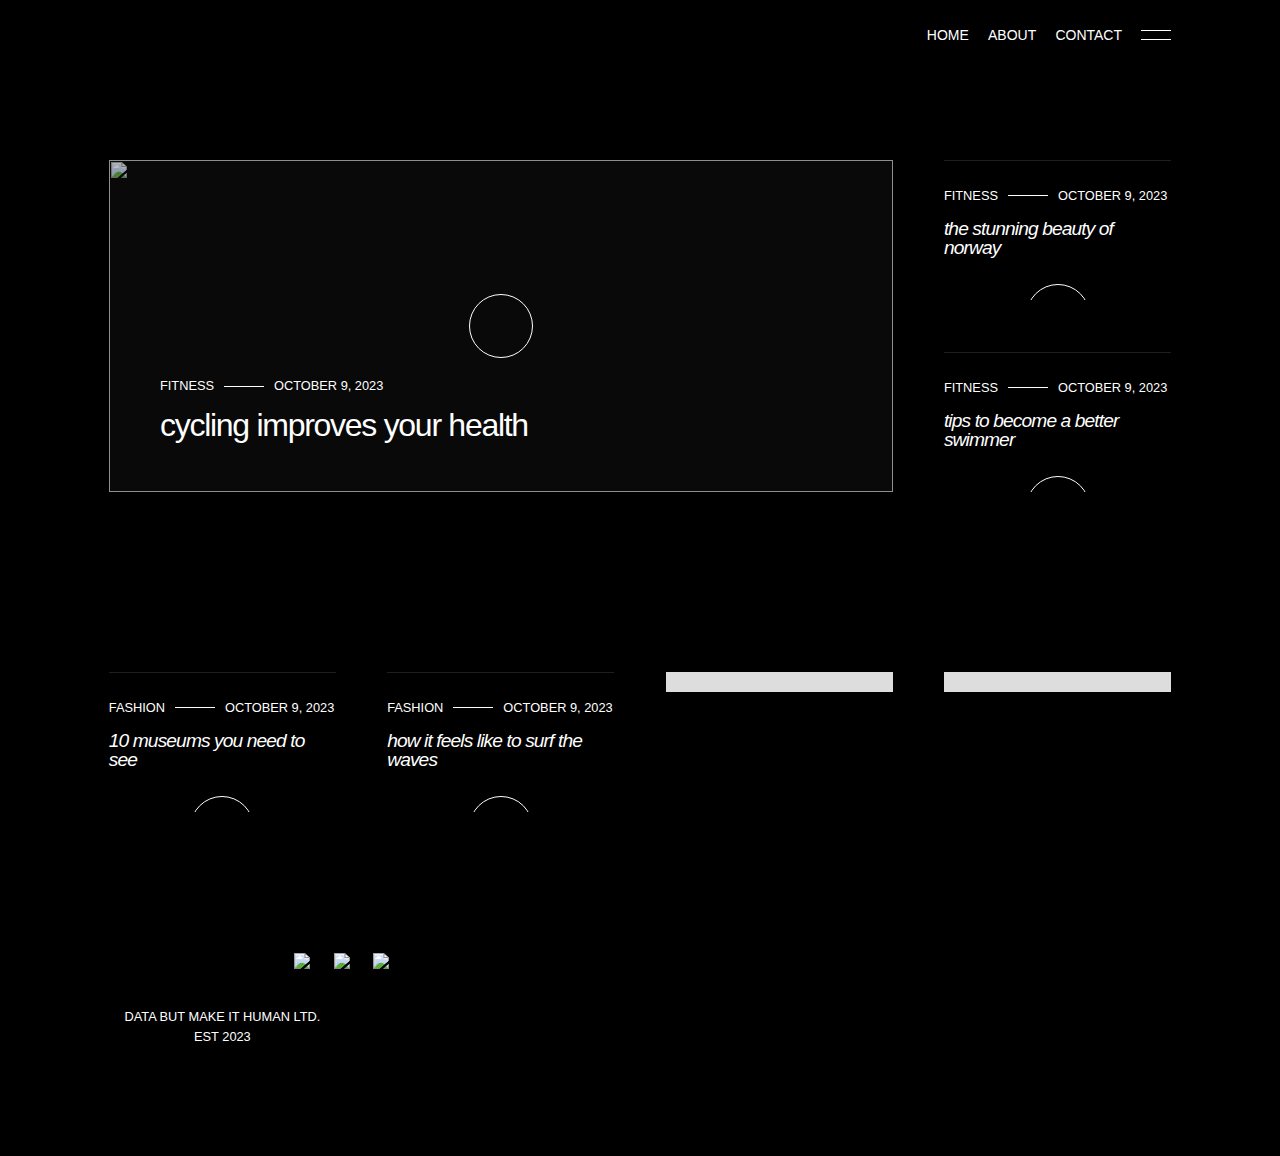
==== commit ded84ba8: "adjusting footer" ====
--- a/index.html
+++ b/index.html
@@ -1,5 +1,5 @@
 <!DOCTYPE html>
-<html data-wf-domain="data-but-make-it-human.com" data-wf-page="65209054b1acf26632924b9d"
+<html data-wf-domain="databutmakeithuman.com" data-wf-page="65209054b1acf26632924b9d"
     data-wf-site="65209054b1acf26632924b4f">
 
 <head>
@@ -43,10 +43,10 @@
                     loading="lazy" width="Auto" alt="" class="nav-logo" /></a>
             <div class="align-horizontally"><a href="#" class="nav-link right-margin w-inline-block">
                     <div class="text-block">HOME</div>
-                </a><a href="/about.html" target="_blank"
+                </a><a href="/about.html" 
                     class="nav-link right-margin w-inline-block">
                     <div class="text-block-2">ABOUT</div>
-                </a><a href="/contact.html" target="_blank"
+                </a><a href="/contact.html" 
                     class="nav-link right-margin hide-on-portrait w-inline-block">
                     <div class="text-block-3">CONTACT</div>
                 </a>
@@ -302,17 +302,17 @@
                         </a></div>
                 </div>
             </div>
-      <!--      <div id="w-node-_5b819e2f-a7d6-df9f-82d7-fa37722b864a-32924b9d" class="w-dyn-list">
-                <div class="w-dyn-empty">
-                    <div>No items found.</div>
+            <div id="w-node-_5b819e2f-a7d6-df9f-82d7-fa37722b864a-32924b9d" class="w-dyn-list">
+                <div class="w-dyn-empty">
+                    <div></div>
                 </div>
             </div>
             <div id="w-node-_48f92270-4220-c36e-b861-7d1d188874c2-32924b9d" class="w-dyn-list">
                 <div class="w-dyn-empty">
-                    <div>No items found.</div>
-                </div>
-            </div>
-            <div id="w-node-cdf0b346-43eb-ca98-3663-152b00ddcfa8-32924b9d" class="w-dyn-list">
+                    <div></div>
+                </div>
+            </div>
+            <!-- <div id="w-node-cdf0b346-43eb-ca98-3663-152b00ddcfa8-32924b9d" class="w-dyn-list">
                 <div class="w-dyn-empty">
                     <div>No items found.</div>
                 </div>
@@ -356,28 +356,28 @@
     </div> -->
     <div class="section black">
         <div class="footer-grid">
-            <div class="footer-column"><a href="/" target="_blank" aria-current="page"
+            <div class="footer-column"><a href="/index.html" aria-current="page"
                     class="footer-link-block w-inline-block w--current">
                     <p class="_1-125vw-paragraph">Home</p>
                     <div class="underline"></div>
                 </a></div>
-            <div class="footer-column"><a href="/about/demo-1" target="_blank" class="footer-link-block w-inline-block">
+            <div class="footer-column"><a href="/about.html" class="footer-link-block w-inline-block">
                     <p class="_1-125vw-paragraph">About</p>
                     <div class="underline"></div>
                 </a></div>
-            <div class="footer-column"><a href="/contact/demo-1" target="_blank"
+            <div class="footer-column"><a href="/contact.html" 
                     class="footer-link-block w-inline-block">
                     <p class="_1-125vw-paragraph">Contact</p>
                     <div class="underline"></div>
                 </a></div>
             <div class="footer-column">
-                <div class="social-media-links"><a href="https://facebook.com" target="_blank"
+                <div class="social-media-links"><a href="#"
                         class="social-link w-inline-block"><img
                             src="https://uploads-ssl.webflow.com/610af3ee7c0d51075e13a0c1/610af3ee7c0d517f7b13a141_facebook.svg"
-                            height="20" width="20" alt="Facebook" /></a><a href="https://instagram.com" target="_blank"
+                            height="20" width="20" alt="Facebook" /></a><a href="#"
                         class="social-link w-inline-block"><img
                             src="https://uploads-ssl.webflow.com/610af3ee7c0d51075e13a0c1/610af3ee7c0d5121ee13a143_instagram.svg"
-                            height="20" width="20" alt="Twitter" /></a><a href="https://twitter.com" target="_blank"
+                            height="20" width="20" alt="Twitter" /></a><a href="#"
                         class="social-link w-inline-block"><img
                             src="https://uploads-ssl.webflow.com/610af3ee7c0d51075e13a0c1/610af3ee7c0d51c03213a142_twitter.svg"
                             height="20" width="20" alt="Medium" /></a></div>
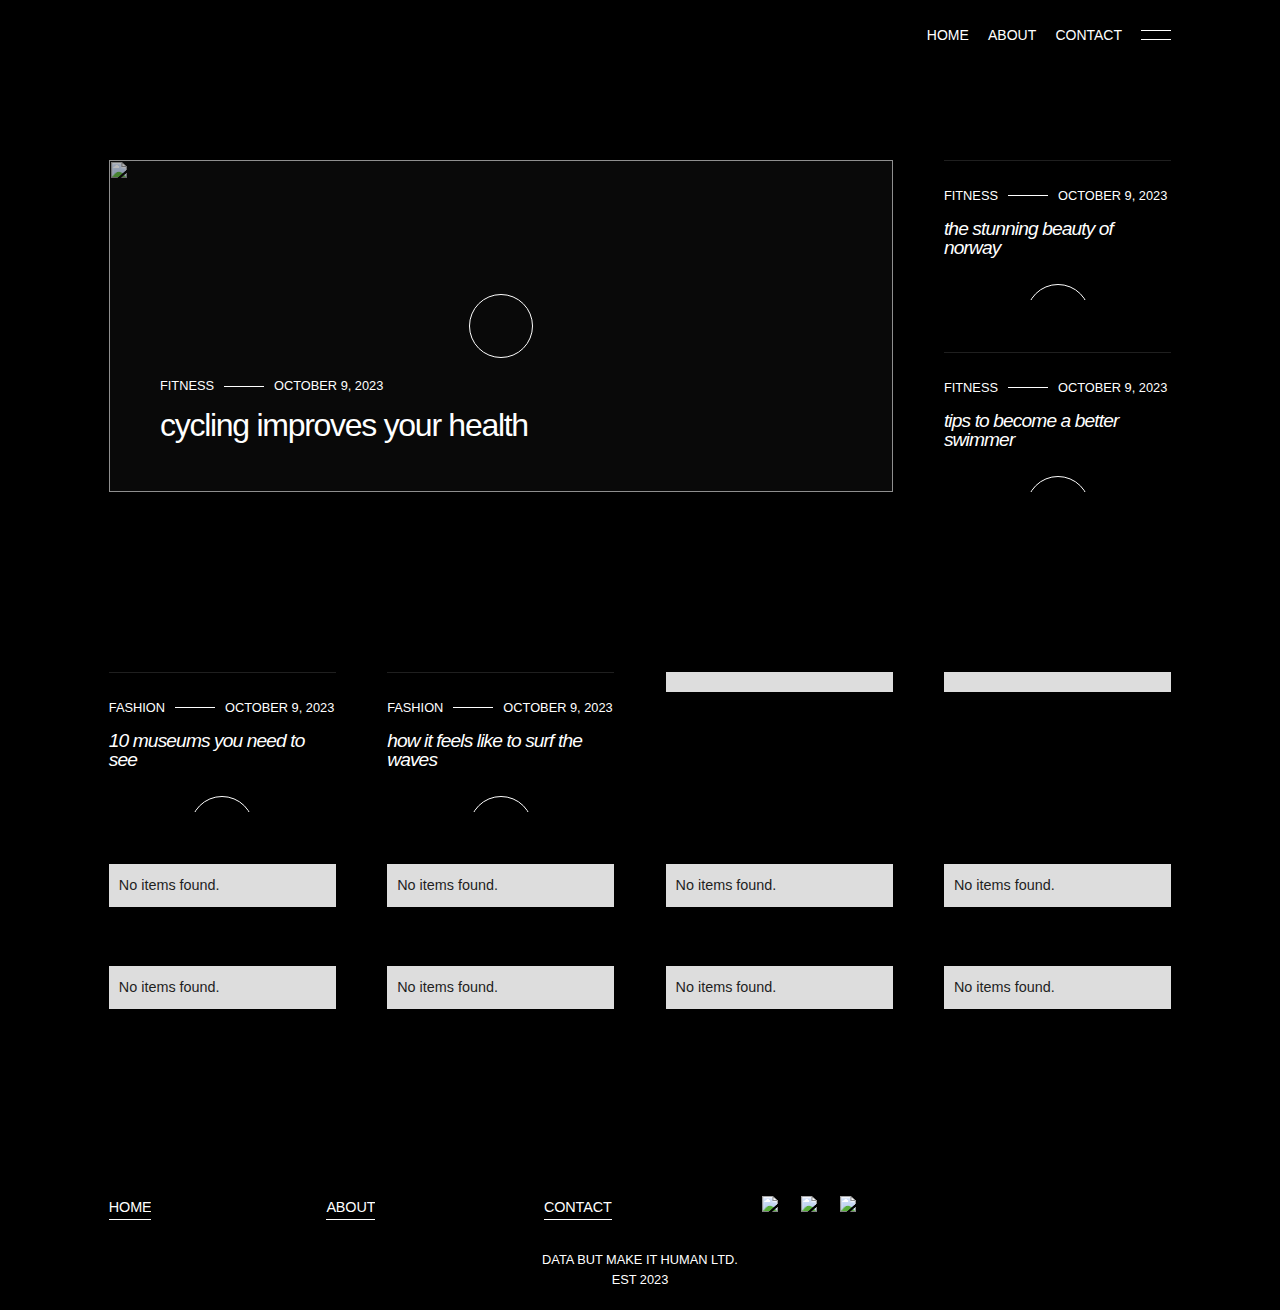
==== commit 744cab73: "footer edits" ====
--- a/index.html
+++ b/index.html
@@ -41,7 +41,7 @@
         <div class="navbar"><a href="/index.html" class="hide-on-portrait w-inline-block"><img
                     src="https://uploads-ssl.webflow.com/65209054b1acf26632924b4f/65209ee79c62b75fd61c050f_DBMIH%20Web%20Logo%20Without%20Brain.png"
                     loading="lazy" width="Auto" alt="" class="nav-logo" /></a>
-            <div class="align-horizontally"><a href="#" class="nav-link right-margin w-inline-block">
+            <div class="align-horizontally"><a href="/index.html" class="nav-link right-margin w-inline-block">
                     <div class="text-block">HOME</div>
                 </a><a href="/about.html" 
                     class="nav-link right-margin w-inline-block">
@@ -312,7 +312,7 @@
                     <div></div>
                 </div>
             </div>
-            <!-- <div id="w-node-cdf0b346-43eb-ca98-3663-152b00ddcfa8-32924b9d" class="w-dyn-list">
+            <div id="w-node-cdf0b346-43eb-ca98-3663-152b00ddcfa8-32924b9d" class="w-dyn-list">
                 <div class="w-dyn-empty">
                     <div>No items found.</div>
                 </div>
@@ -353,21 +353,20 @@
                 </div>
             </div>
         </div>
-    </div> -->
+    </div>
     <div class="section black">
         <div class="footer-grid">
-            <div class="footer-column"><a href="/index.html" aria-current="page"
-                    class="footer-link-block w-inline-block w--current">
-                    <p class="_1-125vw-paragraph">Home</p>
+            <div class="footer-column"><a href="/index.html" class="footer-link-block w-inline-block">
+                    <p class="_1-125vw-paragraph">HOME</p>
                     <div class="underline"></div>
                 </a></div>
             <div class="footer-column"><a href="/about.html" class="footer-link-block w-inline-block">
-                    <p class="_1-125vw-paragraph">About</p>
+                    <p class="_1-125vw-paragraph">ABOUT</p>
                     <div class="underline"></div>
                 </a></div>
             <div class="footer-column"><a href="/contact.html" 
                     class="footer-link-block w-inline-block">
-                    <p class="_1-125vw-paragraph">Contact</p>
+                    <p class="_1-125vw-paragraph">CONTACT</p>
                     <div class="underline"></div>
                 </a></div>
             <div class="footer-column">
@@ -385,10 +384,10 @@
         </div>
         <div class="footer-text">DATA BUT MAKE IT HUMAN LTD.<br />EST 2023</div>
     </div>
-    <script src="js/script.js"
+    <script src="https://d3e54v103j8qbb.cloudfront.net/js/jquery-3.5.1.min.dc5e7f18c8.js?site=65209054b1acf26632924b4f"
         type="text/javascript" integrity="sha256-9/aliU8dGd2tb6OSsuzixeV4y/faTqgFtohetphbbj0=" crossorigin="anonymous">
     </script>
-    <script src="https://uploads-ssl.webflow.com/65209054b1acf26632924b4f/js/webflow.a72519429.js"
+    <script src="js/script.js"
         type="text/javascript"></script>
 </body>
 
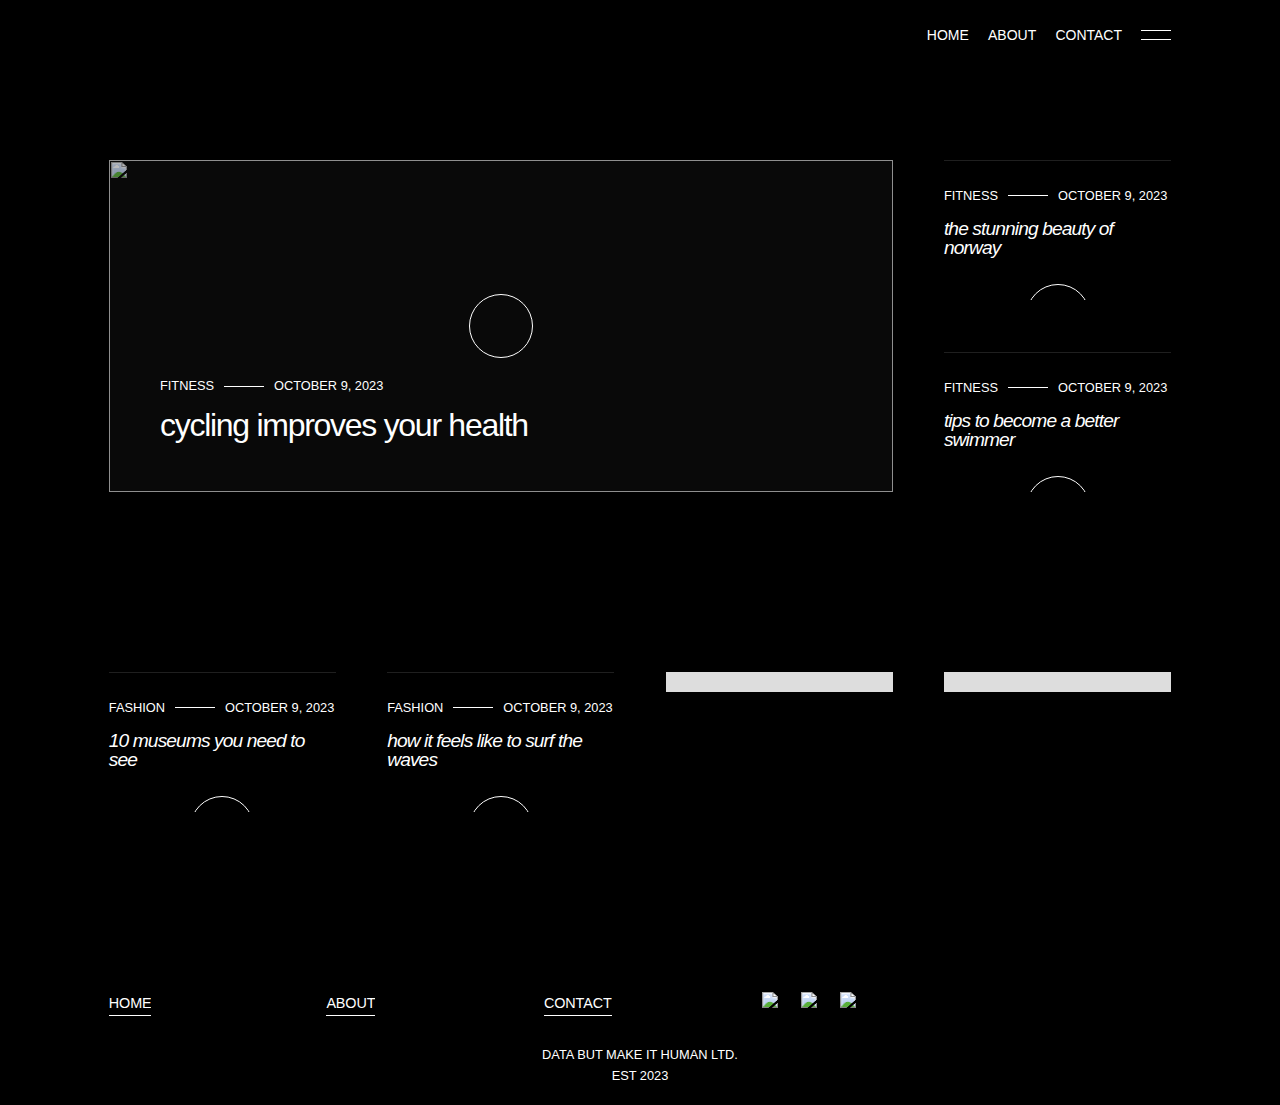
==== commit a2fa5fe0: "hiding blogs" ====
--- a/index.html
+++ b/index.html
@@ -312,6 +312,7 @@
                     <div></div>
                 </div>
             </div>
+           <!--
             <div id="w-node-cdf0b346-43eb-ca98-3663-152b00ddcfa8-32924b9d" class="w-dyn-list">
                 <div class="w-dyn-empty">
                     <div>No items found.</div>
@@ -351,8 +352,9 @@
                 <div class="w-dyn-empty">
                     <div>No items found.</div>
                 </div>
-            </div>
-        </div>
+            </div> -->
+
+        </div> 
     </div>
     <div class="section black">
         <div class="footer-grid">
